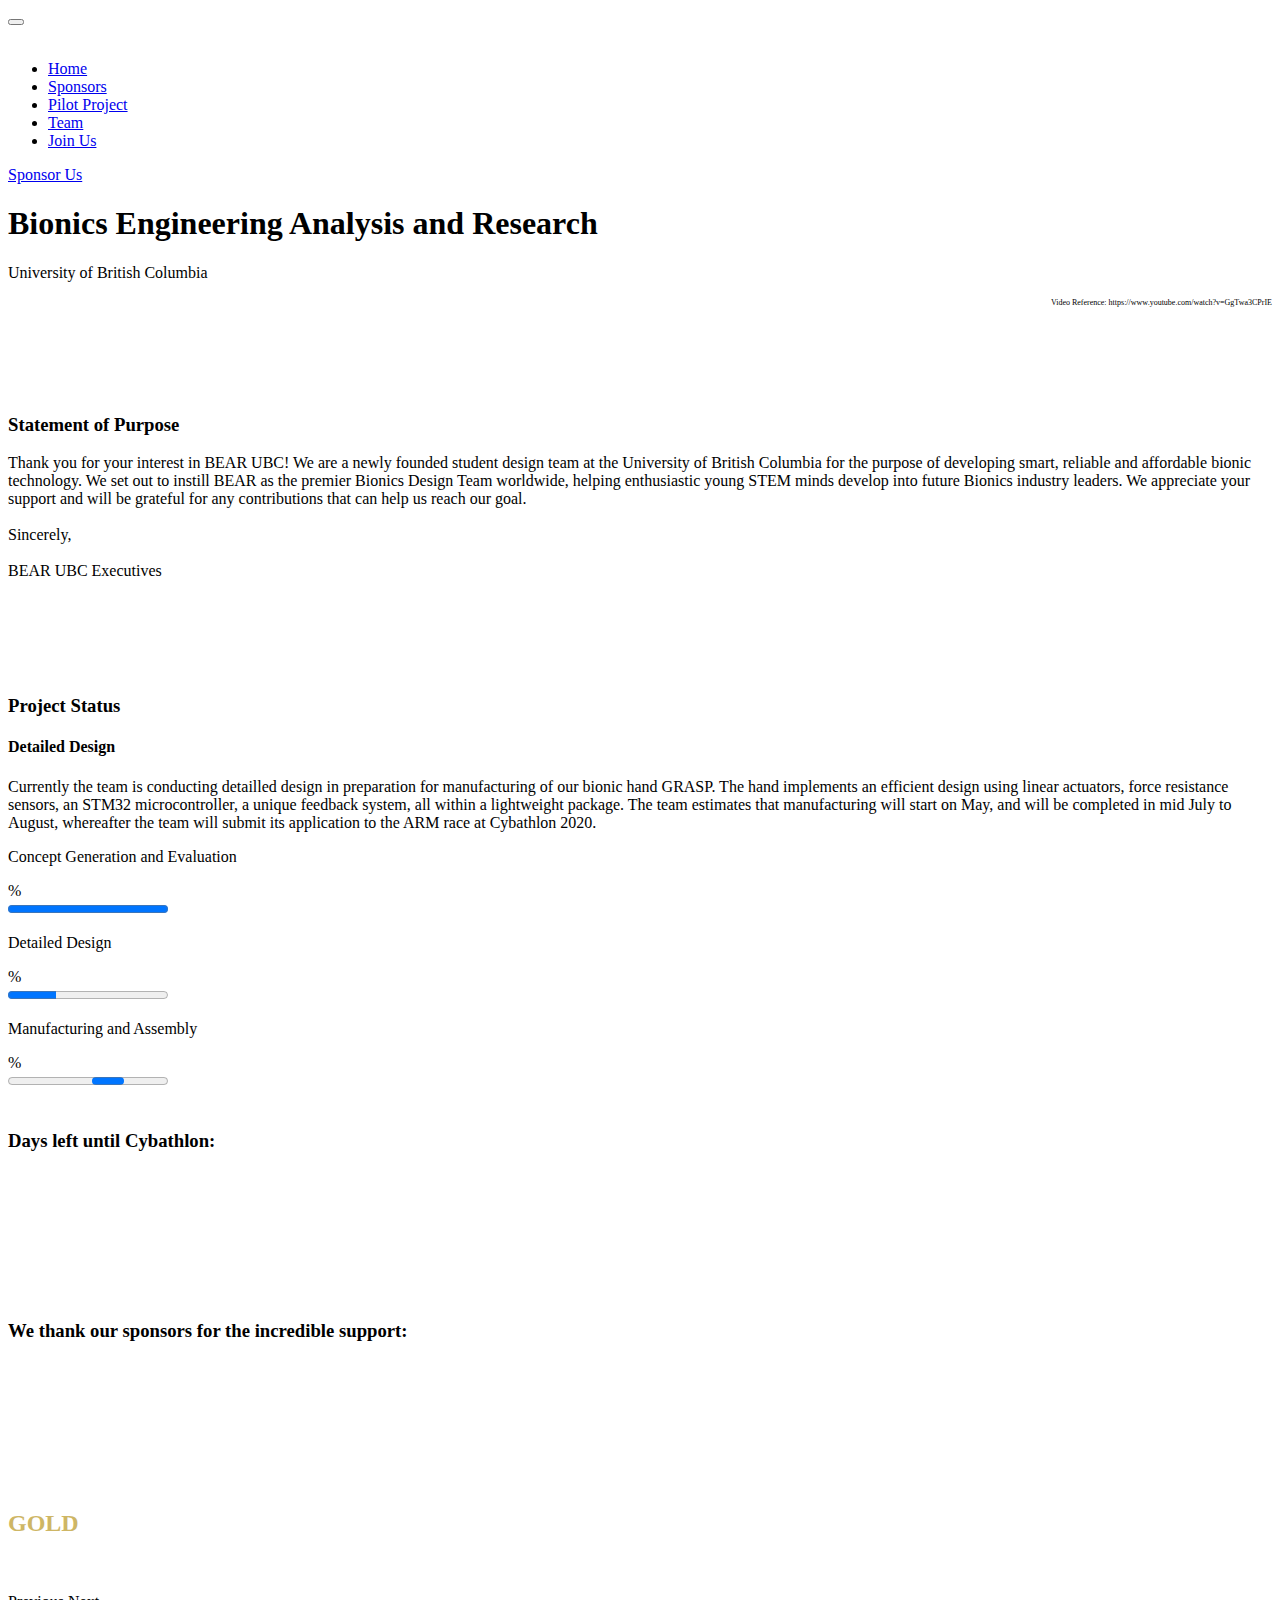
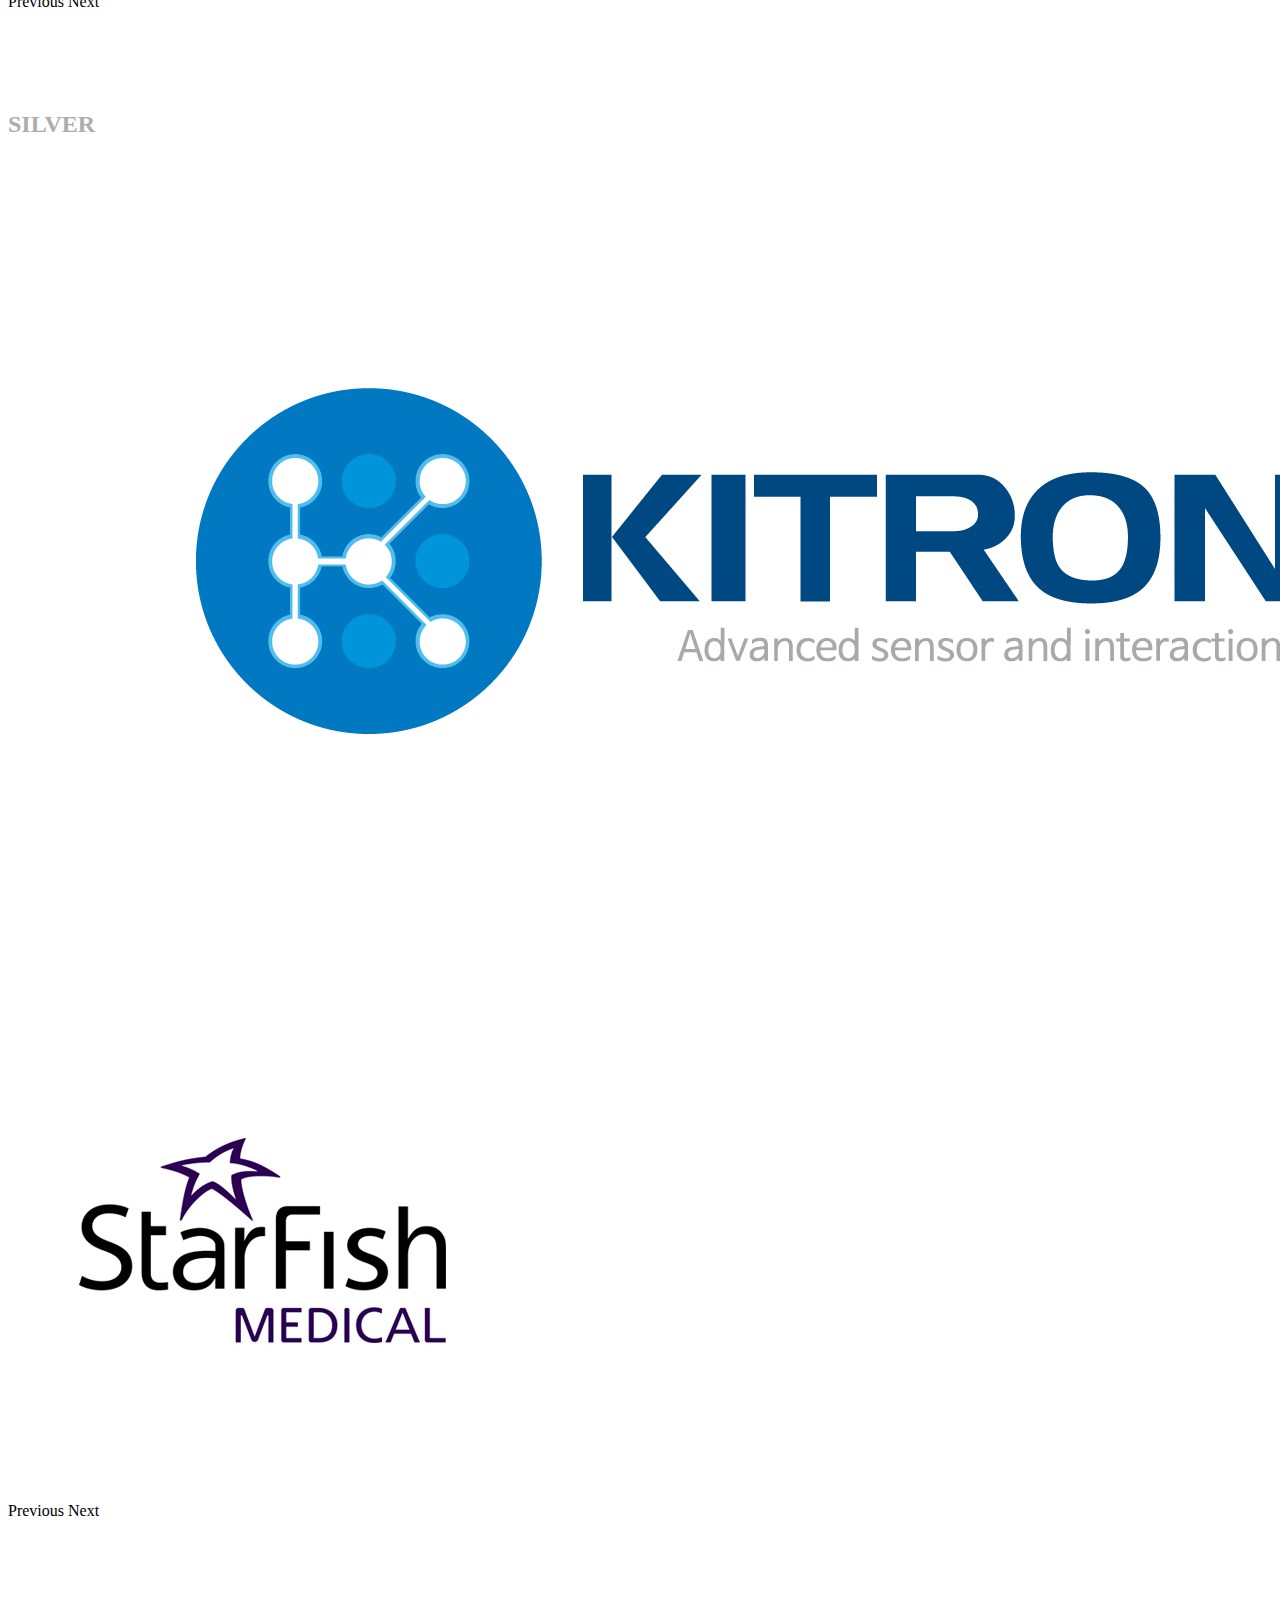
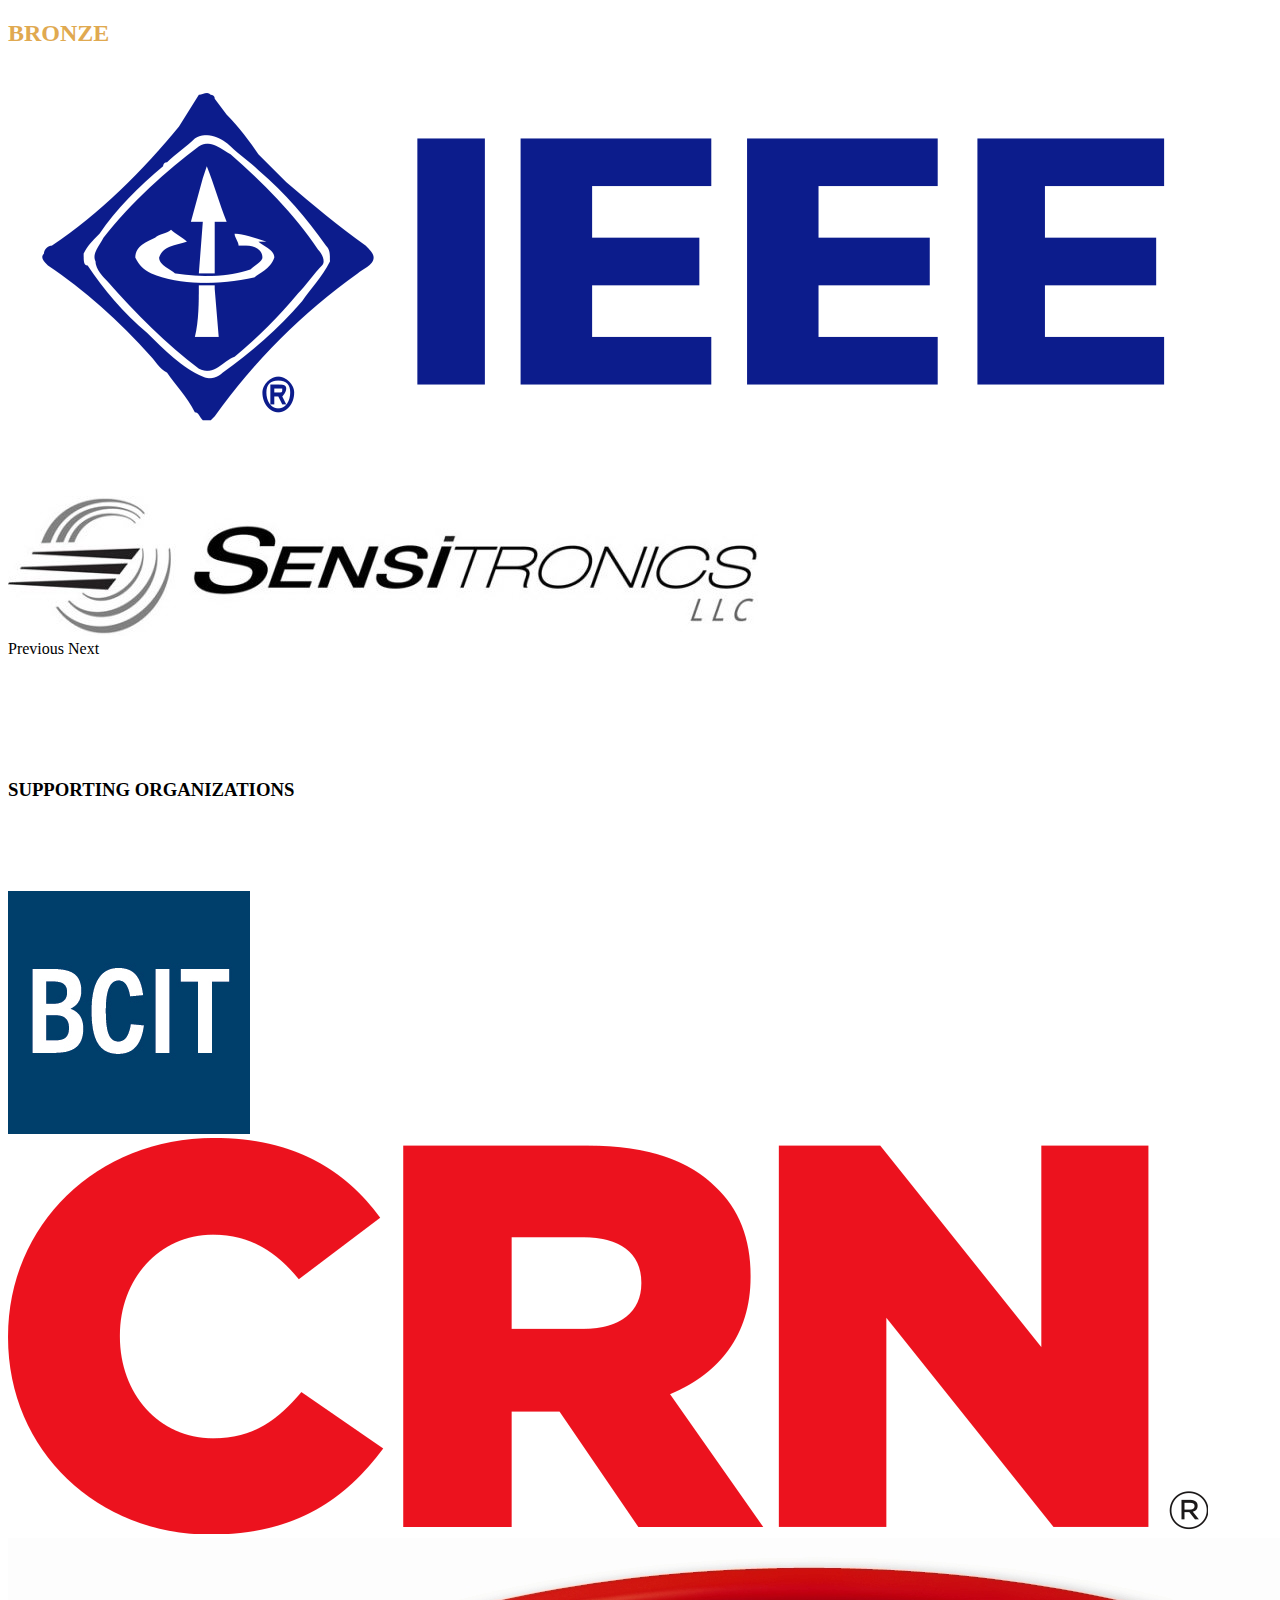
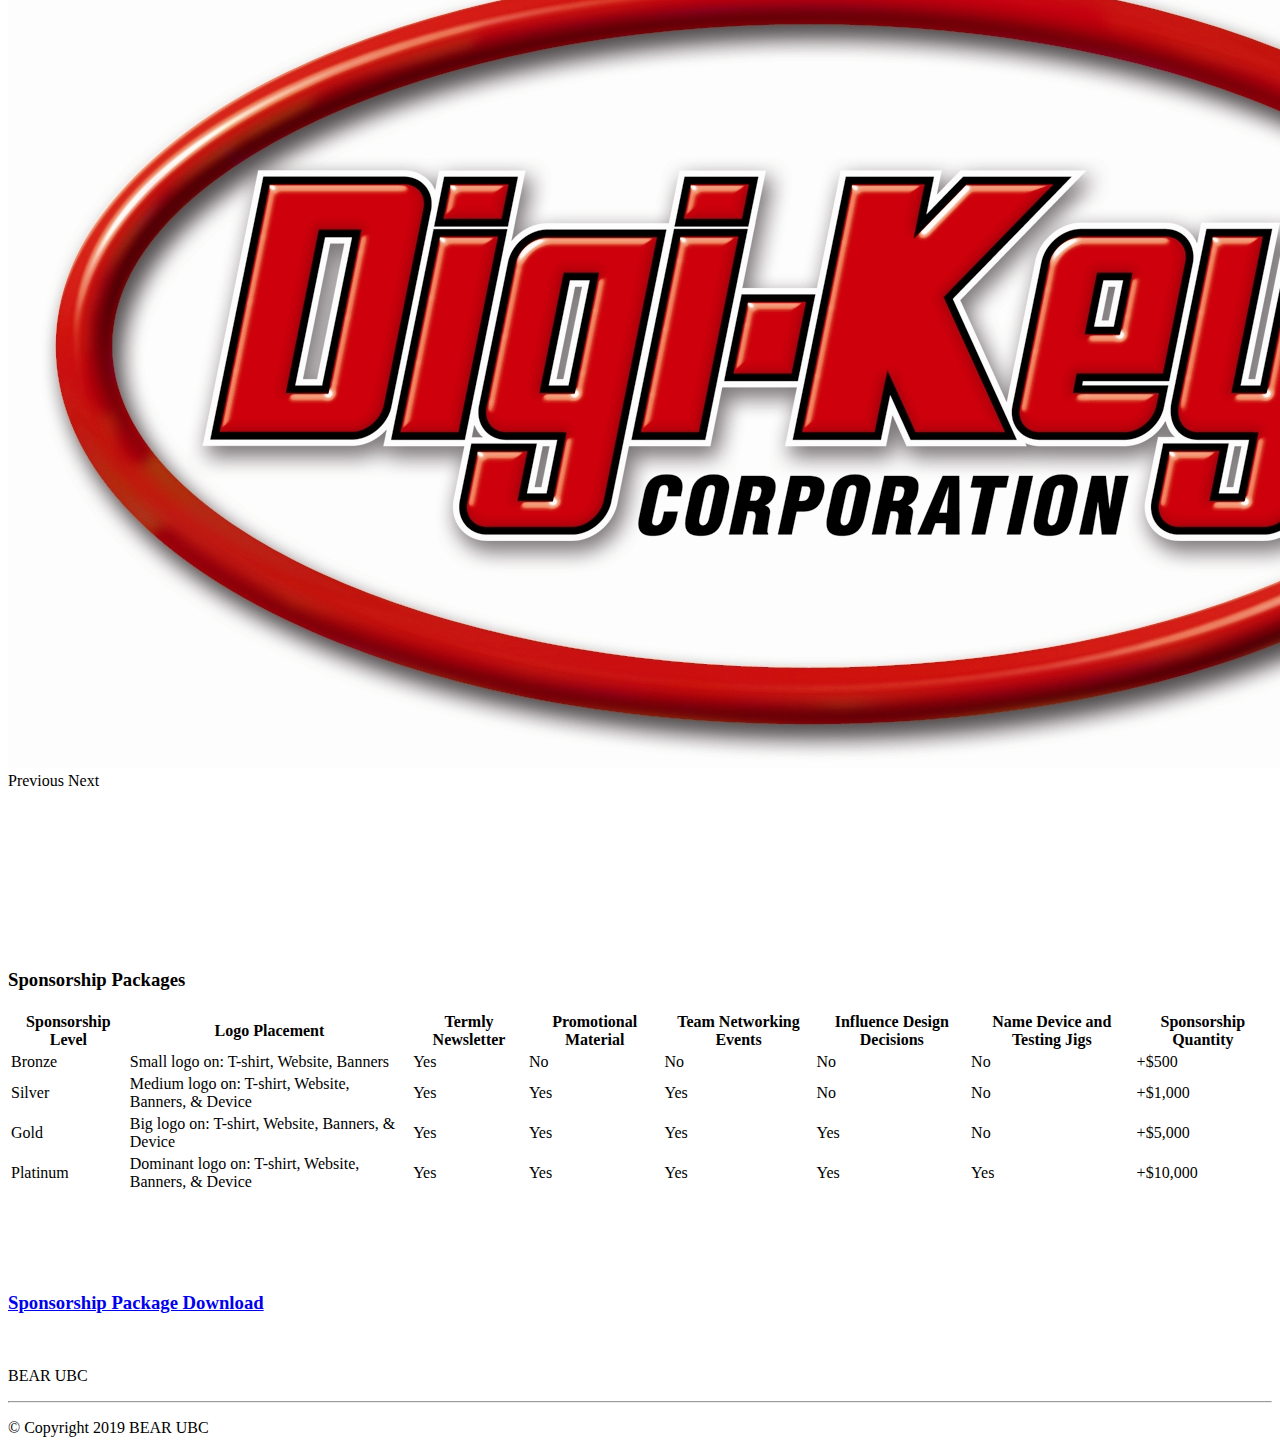
==== index.html @ 38a313e3 "majr rehaul of website w/ sponsors, team photos, etc." ====
<!DOCTYPE html>
<html >
<head>
  <!-- Site made with Mobirise Website Builder v4.9.3, https://mobirise.com -->
  <meta charset="UTF-8">
  <meta http-equiv="X-UA-Compatible" content="IE=edge">
  <meta name="generator" content="Mobirise v4.9.3, mobirise.com">
  <meta name="viewport" content="width=device-width, initial-scale=1, minimum-scale=1">
  <link rel="shortcut icon" href="assets/images/bear-logo-latest-2-56x42.png" type="image/x-icon">
  <meta name="description" content="">
  <title>Home</title>
  <link rel="stylesheet" href="assets/web/assets/mobirise-icons/mobirise-icons.css">
  <link rel="stylesheet" href="assets/tether/tether.min.css">
  <link rel="stylesheet" href="assets/bootstrap/css/bootstrap.min.css">
  <link rel="stylesheet" href="assets/bootstrap/css/bootstrap-grid.min.css">
  <link rel="stylesheet" href="assets/bootstrap/css/bootstrap-reboot.min.css">
  <link rel="stylesheet" href="assets/dropdown/css/style.css">
  <link rel="stylesheet" href="assets/socicon/css/styles.css">
  <link rel="stylesheet" href="assets/datatables/data-tables.bootstrap4.min.css">
  <link rel="stylesheet" href="assets/theme/css/style.css">
  <link rel="stylesheet" href="assets/mobirise/css/mbr-additional.css" type="text/css">
 
 
 
</head>
<body>
  <section class="menu cid-rizpKtjG7D" once="menu" id="menu2-0">
 
   
 
    <nav class="navbar navbar-expand beta-menu navbar-dropdown align-items-center navbar-fixed-top navbar-toggleable-sm bg-color">
        <button class="navbar-toggler navbar-toggler-right" type="button" data-toggle="collapse" data-target="#navbarSupportedContent" aria-controls="navbarSupportedContent" aria-expanded="false" aria-label="Toggle navigation">
            <div class="hamburger">
                <span></span>
                <span></span>
                <span></span>
                <span></span>
            </div>
        </button>
        <div class="menu-logo">
            <div class="navbar-brand">
                <span class="navbar-logo">
                    <a href="index.html">
                        <img src="assets/images/logo.png" title="" style="height: 5rem;"></a>
                </span>
            </div>
        </div>
        <div class="collapse navbar-collapse" id="navbarSupportedContent">
            <ul class="navbar-nav nav-dropdown" data-app-modern-menu="true">
                <li class="nav-item"><a class="nav-link link text-black display-4" href="index.html">Home</a></li>
                
                <li class="nav-item"><a class="nav-link link text-black display-4" href="index.html#clients-2">
                        Sponsors</a>
                </li><li class="nav-item"><a class="nav-link link text-black display-4" href="page1.html">Pilot Project</a></li><li class="nav-item"><a class="nav-link link text-black display-4" href="page2.html">Team</a></li><li class="nav-item"><a class="nav-link link text-black display-4" href="page3.html">Join Us</a></li></ul>
            <div class="navbar-buttons mbr-section-btn"><a class="btn btn-sm btn-warning display-4" href="https://donate.support.ubc.ca/page/20924/donate/1?transaction.dirgift=UBC%20BEAR%20G2633">Sponsor Us</a></div>
        </div>
    </nav>
</section>
 
 
   
 
    <div class="container">
        <div class="media-container-row">
            <div class="col-md-8 align-center">
               
                <div>
                    <div class="mbr-social-likes">
                       
                       
                       
                       
                       
                       
                       
                    </div>
                </div>
            </div>
        </div>
    </div>
</section>
 
<section class="cid-riWv4bFrmW mbr-fullscreen" data-bg-video="https://www.youtube.com/watch?v=GgTwa3CPrIE" id="header2-15">
 
   
 
    <div class="mbr-overlay" style="opacity: 0.5; background-color: rgb(35, 35, 35);"></div>
 
    <div class="container align-center">
        <div class="row justify-content-md-center">
            <div class="mbr-white col-md-10">
                <h1 class="mbr-section-title mbr-bold pb-3 mbr-fonts-style display-2"><div>Bionics Engineering Analysis and Research</div></h1>
               
                <p class="mbr-text pb-3 mbr-fonts-style display-5">
                    University of British Columbia
                </p>
            </div>
        </div>
    </div>
    <div class="mbr-arrow hidden-sm-down" aria-hidden="true">
        <a href="#next">
            <i class="mbri-down mbr-iconfont"></i>
        </a>
    </div>
</section>

<div class="container">
    <p style="text-align:right; font-size: 8px">Video Reference: https://www.youtube.com/watch?v=GgTwa3CPrIE</p>
</div>

<section class="progress-bars2 cid-rizrXOZZ7z" id="progress-bars2-8">
   
     
 
   
 
    <div class="container" style="padding-bottom:80px; padding-top:80px;">
       
 
        <h3 class="mbr-section-subtitle mbr-fonts-style display-5">Statement of Purpose</h3>
 
        <div class="row pt-5 mt-5">
            <div class="col-md-12 text-elements">
                <p class="section-content-text align-left mbr-fonts-style display-7">
                   Thank you for your interest in BEAR UBC! We are a newly founded student design team at the University of British Columbia for the purpose of developing smart, reliable and affordable bionic technology. 
                    We set out to instill BEAR as the premier Bionics Design Team worldwide, helping enthusiastic young STEM minds develop into future Bionics industry leaders. We appreciate your support and will be grateful for any contributions that can help us reach our goal. 
                <br>
        <br>Sincerely,
        <br>
        <br>BEAR UBC Executives</p>
            </div>
        </div>
    </div>
</section>
 

<section class="progress-bars2 cid-rizrXOZZ7z" id="progress-bars2-8">
   
     
 
   
 
    <div class="container">
       
 
        <h3 class="mbr-section-subtitle mbr-fonts-style display-5">Project Status</h3>
 
        <div class="row pt-5 mt-5">
            <div class="col-md-6 text-elements">
                <h4 class="section-content-title pb-3 align-left mbr-fonts-style display-5">
                    Detailed Design</h4>
                <p class="section-content-text align-left mbr-fonts-style display-7">
                    Currently the team is conducting detailled design in preparation for manufacturing of our bionic hand GRASP. The hand implements an efficient design using linear actuators, force resistance sensors, an STM32 microcontroller, a unique feedback system, all within a lightweight package. The team estimates that manufacturing will start on May, and will be completed in mid July to August, whereafter the team will submit its application to the ARM race at Cybathlon 2020.
                </p>
            </div>
            <div class="progress_elements col-md-6">
                <div class="progress1 pb-5">
                    <div class="title-wrap">
                        <div class="progressbar-title mbr-fonts-style display-7">
                            <p>Concept Generation and Evaluation</p>
                        </div>
                        <div class="progress_value mbr-fonts-style display-7">
                            <div class="progressbar-number">
                            </div>
                            <span>%</span>
                        </div>
                    </div>
                    <progress class="progress progress-primary " max="100" value="100">
                    </progress>
                </div>
                 
                <div class="progress2 pb-5">
                    <div class="title-wrap">
                        <div class="progressbar-title mbr-fonts-style display-7">
                            <p>Detailed Design &nbsp; &nbsp; &nbsp; &nbsp; &nbsp; &nbsp; &nbsp; &nbsp; &nbsp; &nbsp; &nbsp; &nbsp; &nbsp; &nbsp;&nbsp;</p>
                        </div>
                    <div class="progress_value mbr-fonts-style display-7">
                        <div class="progressbar-number">
                        </div>
                        <span>%</span>
                    </div>
                    </div>
                    <progress class="progress progress-primary" max="100" value="30">
                    </progress>
                </div>
               
                <div class="progress3 pb-5">
                    <div class="title-wrap">
                        <div class="progressbar-title mbr-fonts-style display-7">
                            <p>Manufacturing and Assembly</p>
                        </div>
                    <div class="progress_value mbr-fonts-style display-7">
                        <div class="progressbar-number">
                        </div>
                        <span>%</span>
                    </div>
                    </div>
                    <progress class="progress progress-primary" max="100">
                    </progress>
                </div>
               
               
           
               
            </div>
        </div>
    </div>
</section>

<section class="countdown1 cid-rizsQ4rdZN" id="countdown1-a" style="padding-bottom: 80px;>
   
   
   
    <div class="container ">
       
        <h3 class="mbr-section-subtitle align-center mbr-fonts-style display-5"><br>Days left until Cybathlon:</h3>
       
    </div>
    <div class="container countdown-cont align-center">
        <div class="daysCountdown" title="Days"></div>
        <div class="hoursCountdown" title="Hours"></div>
        <div class="minutesCountdown" title="Minutes"></div>
        <div class="secondsCountdown" title="Seconds"></div>
        <div class="countdown pt-5 mt-2" data-due-date="2020/05/02">
        </div>
    </div>
</section>
<!-- Sponsors start here-->
                                                                   
<section class ="mbr-section-subtitle mbr-fonts-style align-center pb-5 mbr-light display-5" id="stitle" style="padding-top: 50px; padding-bottom: 50px;">
    <h3 class="mbr-section-subtitle align-center mbr-fonts-style display-5">We thank our sponsors for the incredible support:</h3>                                                                                          
 </section>
                                                                         
<!-- Gold sponsors-->                                                                 
                                                                   
<section class="clients cid-rizpOFRUDj" id="clients-2" style="padding-bottom: 80px; padding-top: 80px;">
   
        <div class="container mb-5">
            <div class="media-container-row">
                <div class="col-12 align-center">
                    <h2 class="mbr-section-title pb-3 mbr-fonts-style display-5"><font color="#ceb665"><strong>GOLD</strong></font></h2>
                </div>
            </div>
        </div>
 
    <div class="container">
        <div class="carousel slide" data-ride="carousel" role="listbox">
            <div class="carousel-inner" data-visible="4">
               
               
               
               
               
            <div class="carousel-item ">
                    <div class="media-container-row">
                        <div class="col-md-12">
                            <div class="wrap-img ">              
                                <img src="assets/images/gzfl9pss-400x400.jpg" class="img-responsive clients-img" alt="" title="">
                                                                                                                              
                            </div>
                        </div>
                    </div>
                </div><div class="carousel-item ">
                    <div class="media-container-row">
                        <div class="col-md-12">
                            <div class="wrap-img ">
                                <img src="assets/images/alma-mater-society-314x400.png" class="img-responsive clients-img" alt="" title="">
                            </div>
                        </div>
                    </div>
                </div>
                            </div>
            <div class="carousel-controls">
                <a data-app-prevent-settings="" class="carousel-control carousel-control-prev" role="button" data-slide="prev">
                    <span aria-hidden="true" class="mbri-left mbr-iconfont"></span>
                    <span class="sr-only">Previous</span>
                </a>
                <a data-app-prevent-settings="" class="carousel-control carousel-control-next" role="button" data-slide="next">
                    <span aria-hidden="true" class="mbri-right mbr-iconfont"></span>
                    <span class="sr-only">Next</span>
                </a>
            </div>
        </div>
    </div>
</section>
<!-- Silver sponsors-->                                                                 
                                                                   
<section class="clients cid-rizpOFRUDj" id="clients-2" style="padding-bottom: 80px;>
   
        <div class="container mb-5">
            <div class="media-container-row">
                <div class="col-12 align-center">
                    <h2 class="mbr-section-title pb-3 mbr-fonts-style display-5"><font color="#adadad"><strong>SILVER</strong></font></h2>
                </div>
            </div>
        </div>
 
    <div class="container">
        <div class="carousel slide" data-ride="carousel" role="listbox">
            <div class="carousel-inner" data-visible="4">
               
               
               
               
               
            <div class="carousel-item ">
                    <div class="media-container-row">
                        <div class="col-md-12">
                            <div class="wrap-img ">
                                <img src="assets/images/Kytronix.png" class="img-responsive clients-img" alt="" title="">
                            </div>
                        </div>
                    </div>
                </div><div class="carousel-item ">
                    <div class="media-container-row">
                        <div class="col-md-12">
                            <div class="wrap-img ">
                                <img src="assets/images/sj7dvvnn-240x240.jpg" class="img-responsive clients-img" alt="" title="">
                            </div>
                        </div>
                    </div>
                </div><div class="carousel-item ">
                    <div class="media-container-row">
                        <div class="col-md-12">
                            <div class="wrap-img ">
                                <img src="assets/images/starfish.jpg" class="img-responsive clients-img" alt="" title="">
                            </div>
                        </div>
                    </div>
                </div></div>
            <div class="carousel-controls">
                <a data-app-prevent-settings="" class="carousel-control carousel-control-prev" role="button" data-slide="prev">
                    <span aria-hidden="true" class="mbri-left mbr-iconfont"></span>
                    <span class="sr-only">Previous</span>
                </a>
                <a data-app-prevent-settings="" class="carousel-control carousel-control-next" role="button" data-slide="next">
                    <span aria-hidden="true" class="mbri-right mbr-iconfont"></span>
                    <span class="sr-only">Next</span>
                </a>
            </div>
        </div>
    </div>
</section>                                         
                                         
<!-- Bronze sponsors-->                                                                 
                                                                   
<section class="clients cid-rizpOFRUDj" id="clients-2" style="padding-bottom: 80px;>
   
        <div class="container mb-5">
            <div class="media-container-row">
                <div class="col-12 align-center">
                    <h2 class="mbr-section-title pb-3 mbr-fonts-style display-5"><font color="#e0a950"><strong>BRONZE</strong></font></h2>
                </div>
            </div>
        </div>
 
    <div class="container">
        <div class="carousel slide" data-ride="carousel" role="listbox">
            <div class="carousel-inner" data-visible="4">
               
               
               
               
               
            <div class="carousel-item ">
                    <div class="media-container-row">
                        <div class="col-md-12">
                            <div class="wrap-img ">
                                <img src="assets/images/ieee.png" class="img-responsive clients-img" alt="" title="">
                            </div>
                        </div>
                    </div>
                </div><div class="carousel-item ">
                    <div class="media-container-row">
                        <div class="col-md-12">
                            <div class="wrap-img ">
                                <img src="assets/images/solidworks-logo-600x300.png" class="img-responsive clients-img" alt="" title="">
                            </div>
                        </div>
                    </div>
                </div><div class="carousel-item ">
                    <div class="media-container-row">
                        <div class="col-md-12">
                            <div class="wrap-img ">
                                <img src="assets/images/actuonix.jpg" class="img-responsive clients-img" alt="" title="">
                            </div>
                        </div>
                    </div>
                </div><div class="carousel-item ">
                    <div class="media-container-row">
                        <div class="col-md-12">
                            <div class="wrap-img ">
                                <img src="assets/images/sensitronics.jpeg" class="img-responsive clients-img" alt="" title="">
                            </div>
                        </div>
                    </div>
                </div></div>
            <div class="carousel-controls">
                <a data-app-prevent-settings="" class="carousel-control carousel-control-prev" role="button" data-slide="prev">
                    <span aria-hidden="true" class="mbri-left mbr-iconfont"></span>
                    <span class="sr-only">Previous</span>
                </a>
                <a data-app-prevent-settings="" class="carousel-control carousel-control-next" role="button" data-slide="next">
                    <span aria-hidden="true" class="mbri-right mbr-iconfont"></span>
                    <span class="sr-only">Next</span>
                </a>
            </div>
        </div>
    </div>
</section>    
                                         
<!--Supporting Organizations-->
                                                                           
<section class="clients cid-riFvU3nAvX" id="clients-n" style="padding-bottom: 80px;">
     
 
   
        <div class="container mb-5">
            <div class="media-container-row">
                <div class="col-12 align-center">
                   
                    <h3 class="mbr-section-subtitle mbr-light mbr-fonts-style display-5"><br><strong>SUPPORTING ORGANIZATIONS</strong></h3>
                </div>
            </div>
        </div>
 
    <div class="container">
        <div class="carousel slide" data-ride="carousel" role="listbox">
            <div class="carousel-inner" data-visible="4">
               
               
            <div class="carousel-item ">
                    <div class="media-container-row">
                        <div class="col-md-12">
                            <div class="wrap-img ">
                                <img src="assets/images/misumi-240x55.png" class="img-responsive clients-img" alt="" title="">
                            </div>
                        </div>
                    </div>
                </div><div class="carousel-item ">
                    <div class="media-container-row">
                        <div class="col-md-12">
                            <div class="wrap-img ">
                                <img src="assets/images/kernel-logo-600-600x172.png" class="img-responsive clients-img" alt="" title="">
                            </div>
                        </div>
                    </div>
                </div><div class="carousel-item ">
                    <div class="media-container-row">
                        <div class="col-md-12">
                            <div class="wrap-img ">
                                <img src="assets/images/bionics3-360x135.png" class="img-responsive clients-img" alt="" title="">
                            </div>
                        </div>
                    </div>
                </div><div class="carousel-item ">
                    <div class="media-container-row">
                        <div class="col-md-12">
                            <div class="wrap-img ">
                                <img src="assets/images/1-1-675x231.jpg" class="img-responsive clients-img" alt="" title="">
                            </div>
                        </div>
                    </div>
                </div><div class="carousel-item ">
                    <div class="media-container-row">
                        <div class="col-md-12">
                            <div class="wrap-img ">
                                <img src="assets/images/bcit.jpg" class="img-responsive clients-img" alt="" title="">
                            </div>
                        </div>
                    </div>
                </div><div class="carousel-item ">
                    <div class="media-container-row">
                        <div class="col-md-12">
                            <div class="wrap-img ">
                                <img src="assets/images/crn.png" class="img-responsive clients-img" alt="" title="">
                            </div>
                        </div>
                    </div>
                </div><div class="carousel-item ">
                    <div class="media-container-row">
                        <div class="col-md-12">
                            <div class="wrap-img ">
                                <img src="assets/images/digikey.jpeg" class="img-responsive clients-img" alt="" title="">
                            </div>
                        </div>
                    </div>
                </div>            
            </div>
            <div class="carousel-controls">
                <a data-app-prevent-settings="" class="carousel-control carousel-control-prev" role="button" data-slide="prev">
                    <span aria-hidden="true" class="mbri-left mbr-iconfont"></span>
                    <span class="sr-only">Previous</span>
                </a>
                <a data-app-prevent-settings="" class="carousel-control carousel-control-next" role="button" data-slide="next">
                    <span aria-hidden="true" class="mbri-right mbr-iconfont"></span>
                    <span class="sr-only">Next</span>
                </a>
            </div>
        </div>
    </div>
</section>
 
 
<div class="container" style="padding-bottom: 80px; padding-top:80px;">
  <h3 class="mbr-section-subtitle mbr-fonts-style align-center pb-5 mbr-light display-5">
            Sponsorship Packages</h3>          
  <table class="table table-hover">
    <thead>
      <tr>
        <th class="align-center"  style="vertical-align: middle;">Sponsorship Level</th>
        <th class="align-center"  style="vertical-align: middle;">Logo Placement</th>
        <th class="align-center"  style="vertical-align: middle;">Termly Newsletter</th>
        <th class="align-center"  style="vertical-align: middle;">Promotional Material</th>
        <th class="align-center"  style="vertical-align: middle;">Team Networking Events</th>
        <th class="align-center"  style="vertical-align: middle;">Influence Design Decisions</th>
        <th class="align-center"  style="vertical-align: middle;">Name Device and Testing Jigs</th>
        <th class="align-center"  style="vertical-align: middle;">Sponsorship Quantity</th>
      </tr>
    </thead>
    <tbody>
      <tr>
        <td>Bronze</td>
        <td>Small logo on: T-shirt, Website, Banners</td>
        <td>Yes</td>
        <td>No</td>
        <td>No</td>
        <td>No</td>
        <td>No</td>
        <td>+$500</td>
      </tr>
      <tr>
        <td>Silver</td>
        <td>Medium logo on: T-shirt, Website, Banners, & Device</td>
        <td>Yes</td>
        <td>Yes</td>
        <td>Yes</td>
        <td>No</td>
        <td>No</td>
        <td>+$1,000</td>
      </tr>
      <tr>
        <td>Gold</td>
        <td>Big logo on: T-shirt, Website, Banners, & Device</td>
        <td>Yes</td>
        <td>Yes</td>
        <td>Yes</td>
        <td>Yes</td>
        <td>No</td>
        <td>+$5,000</td>
      </tr>
      <tr>
        <td>Platinum</td>
        <td>Dominant logo on: T-shirt, Website, Banners, & Device</td>
        <td>Yes</td>
        <td>Yes</td>
        <td>Yes</td>
        <td>Yes</td>
        <td>Yes</td>
        <td>+$10,000</td>
      </tr>
    </tbody>
  </table>
</div>
<section class="cid-rjUtazwNfj" id="footer5-1o">
    <h3 class="mbr-section-subtitle mbr-fonts-style align-center pb-5 mbr-light display-5">
        <a href="https://drive.google.com/file/d/1DRMDRLSuLPAco2723NzvNCc0GjlyWm7O/view" target="_blank">Sponsorship
            Package Download</a>
    </h3>
   
    <div class="container">
        <div class="media-container-row">
            <div class="col-md-3">
                <div class="media-wrap">
                    <a href="index.html">
                       <img src="assets/images/logo.png" title="">
                    </a>
                </div>
            </div>
            <div class="col-md-9">
                <p class="mbr-text align-right links mbr-fonts-style display-7">BEAR UBC</p>
            </div>
        </div>
        <div class="footer-lower">
            <div class="media-container-row">
                <div class="col-md-12">
                    <hr>
                </div>
            </div>
            <div class="media-container-row mbr-white">
                <div class="col-md-6 copyright">
                    <p class="mbr-text mbr-fonts-style display-7">
                        © Copyright 2019 BEAR UBC</p>
                </div>
                <div class="col-md-6">
                    <div class="social-list align-right">
                        <div class="soc-item">
                            <a href="https://www.instagram.com/bearubc/" target="_blank">
                                <span class="mbr-iconfont mbr-iconfont-social socicon-instagram socicon"></span>
                            </a>
                        </div>
                        <div class="soc-item">
                            <a href="https://www.facebook.com/bearubc/" target="_blank">
                                <span class="mbr-iconfont mbr-iconfont-social socicon-facebook socicon"></span>
                            </a>
                        </div>
                        <div class="soc-item">
                            <a href="https://ca.linkedin.com/company/bear-ubc" target="_blank">
                                <span class="mbr-iconfont mbr-iconfont-social socicon-linkedin socicon"></span>
                            </a>
                        </div>
                        <div class="soc-item">
                            <a href="https://www.reddit.com/user/BEARUBC" target="_blank">
                                <span class="mbr-iconfont mbr-iconfont-social socicon-reddit socicon"></span>
                            </a>
                        </div>
                       
                       
                    </div>
                </div>
            </div>
        </div>
    </div>
</section>
 
 
  <script src="assets/web/assets/jquery/jquery.min.js"></script>
  <script src="assets/popper/popper.min.js"></script>
  <script src="assets/tether/tether.min.js"></script>
  <script src="assets/bootstrap/js/bootstrap.min.js"></script>
  <script src="assets/smoothscroll/smooth-scroll.js"></script>
  <script src="assets/dropdown/js/script.min.js"></script>
  <script src="assets/touchswipe/jquery.touch-swipe.min.js"></script>
  <script src="assets/sociallikes/social-likes.js"></script>
  <script src="assets/datatables/jquery.data-tables.min.js"></script>
  <script src="assets/datatables/data-tables.bootstrap4.min.js"></script>
  <script src="assets/vimeoplayer/jquery.mb.vimeo_player.js"></script>
  <script src="assets/countdown/jquery.countdown.min.js"></script>
  <script src="assets/bootstrapcarouselswipe/bootstrap-carousel-swipe.js"></script>
  <script src="assets/mbr-clients-slider/mbr-clients-slider.js"></script>
  <script src="assets/parallax/jarallax.min.js"></script>
  <script src="assets/ytplayer/jquery.mb.ytplayer.min.js"></script>
  <script src="assets/theme/js/script.js"></script>
 
 
</body>
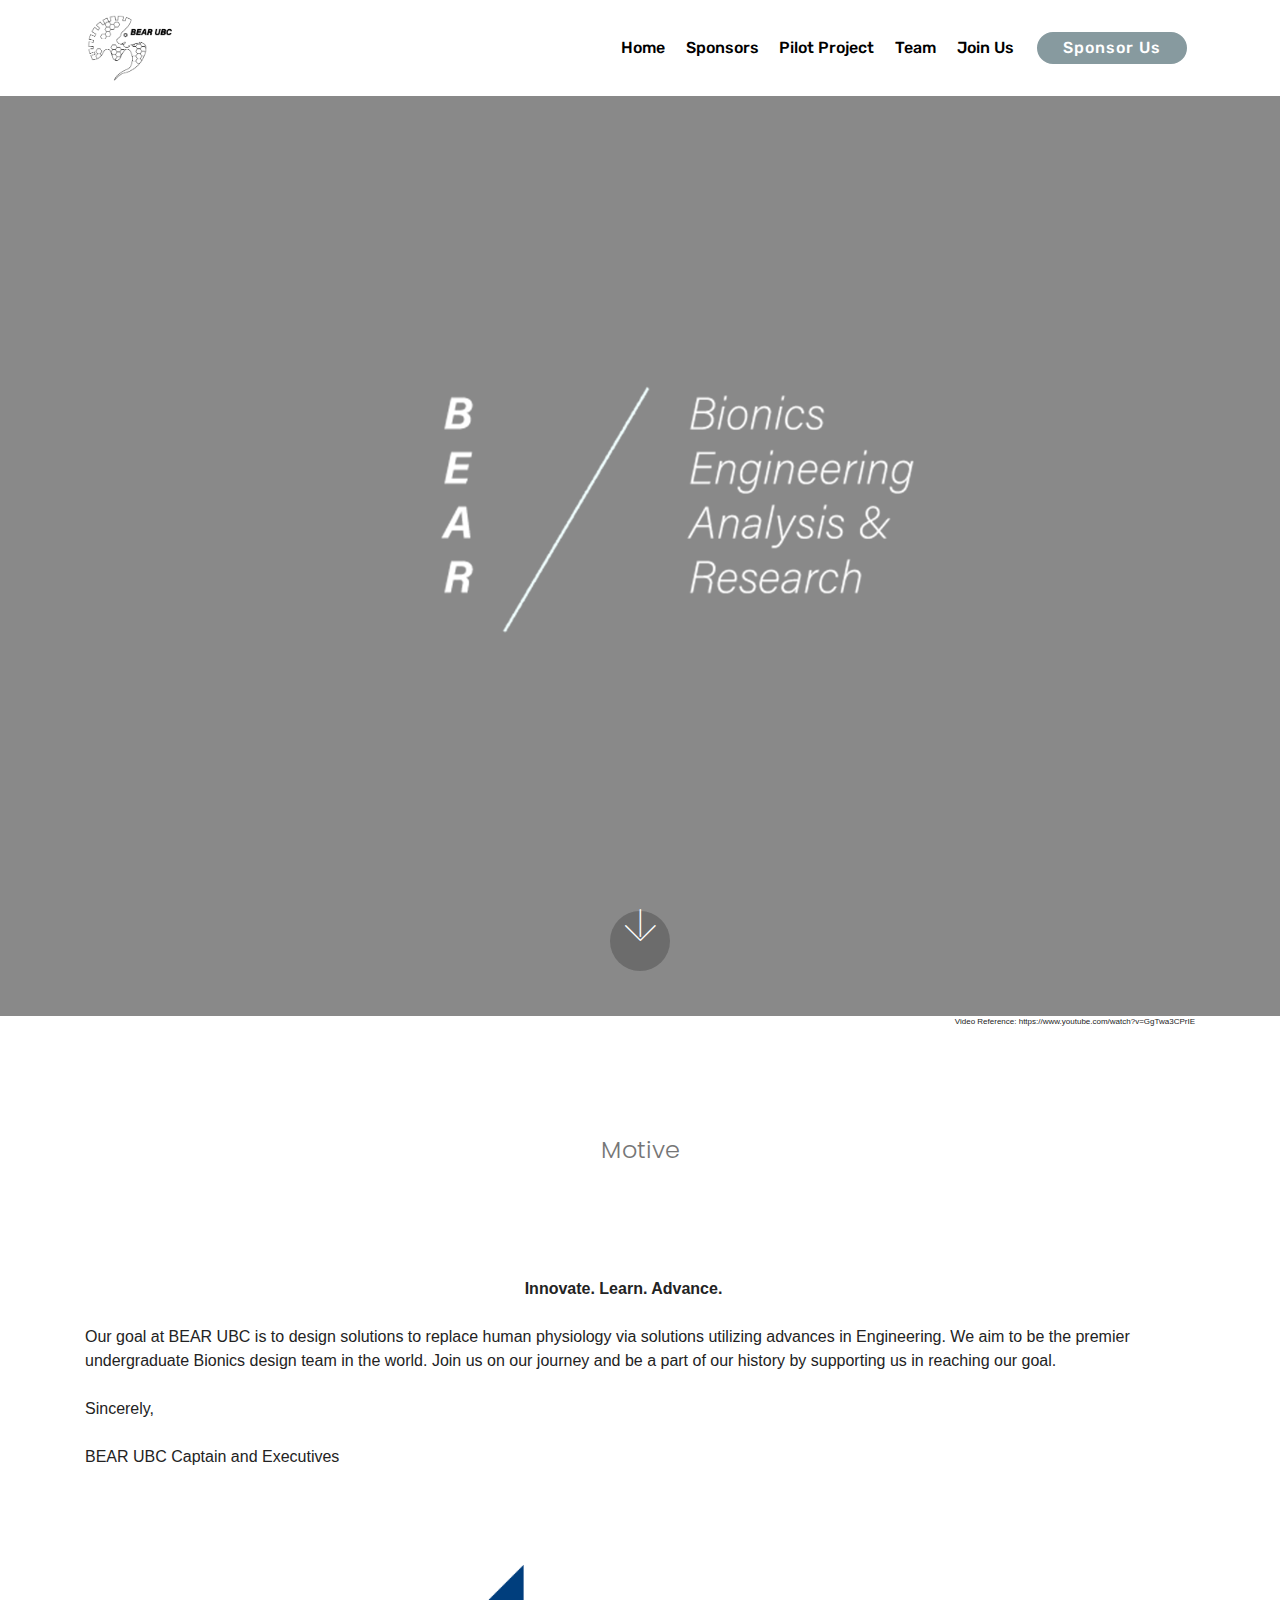
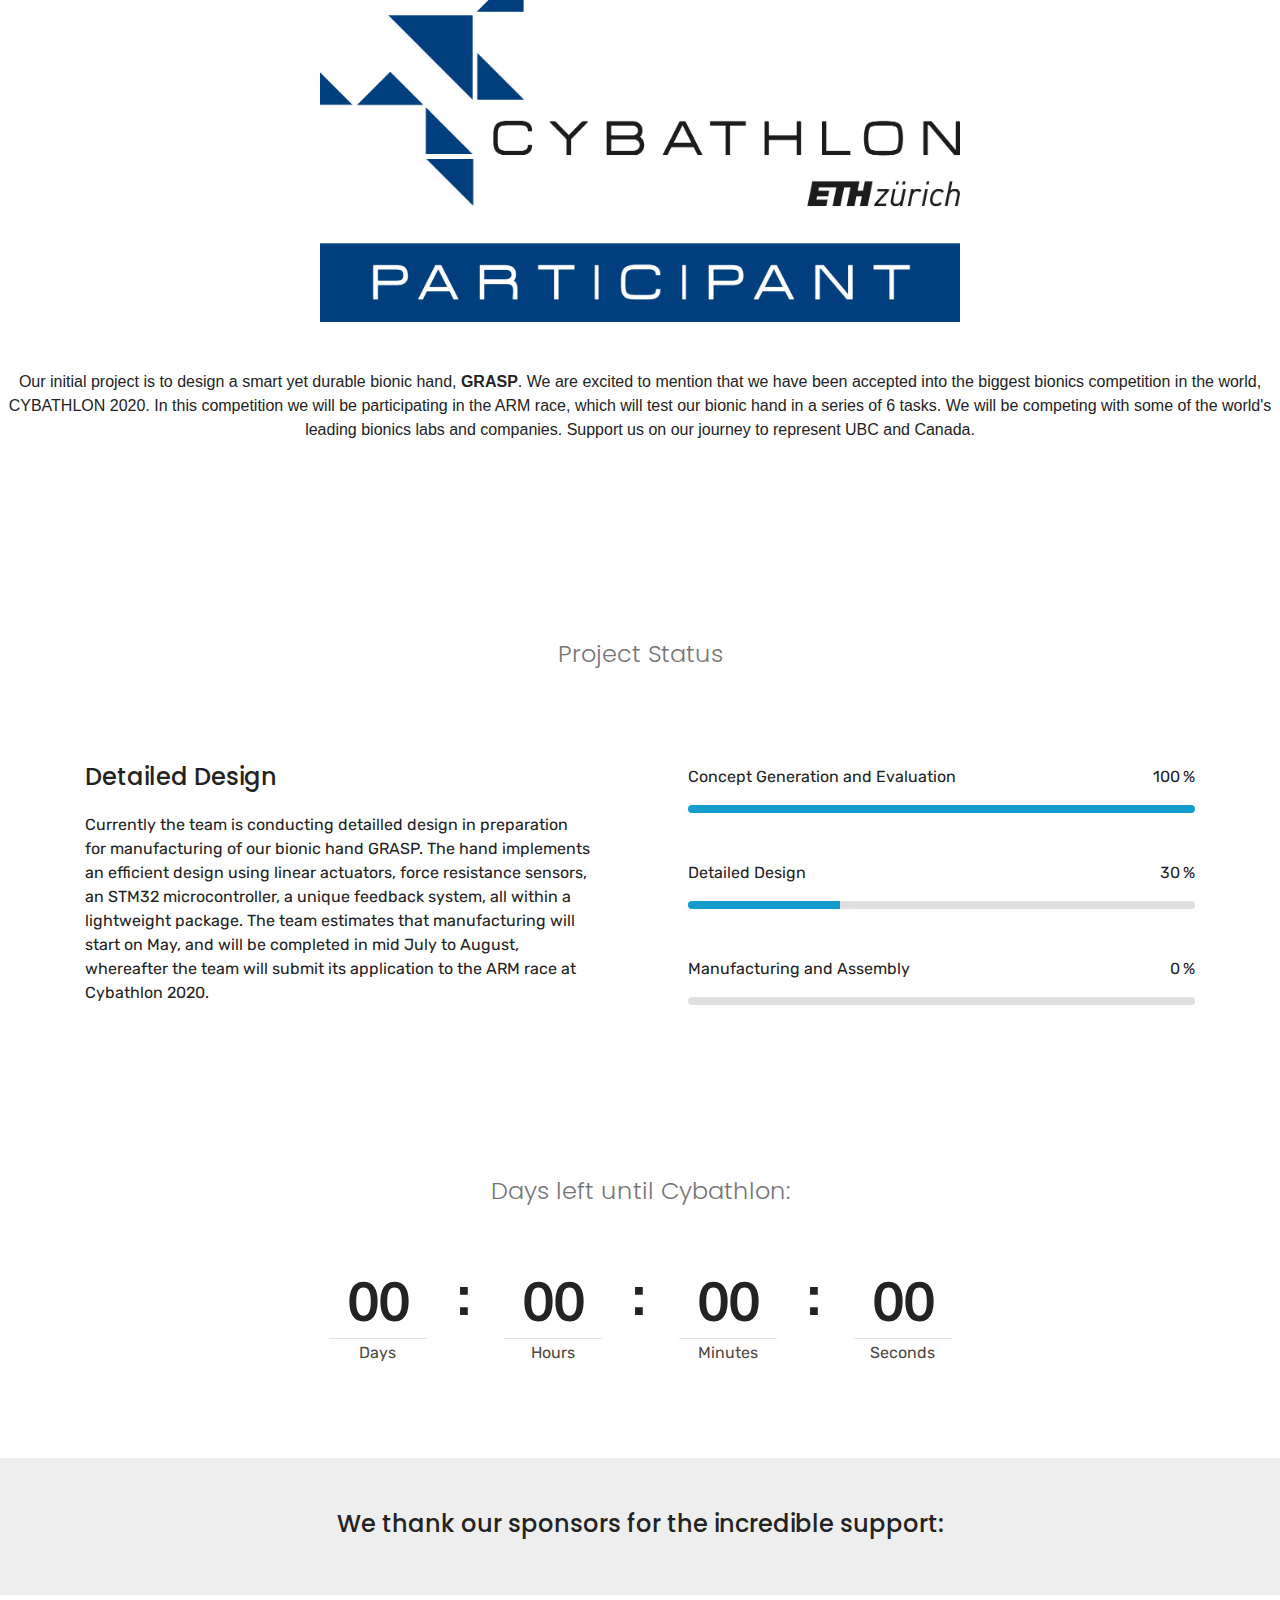
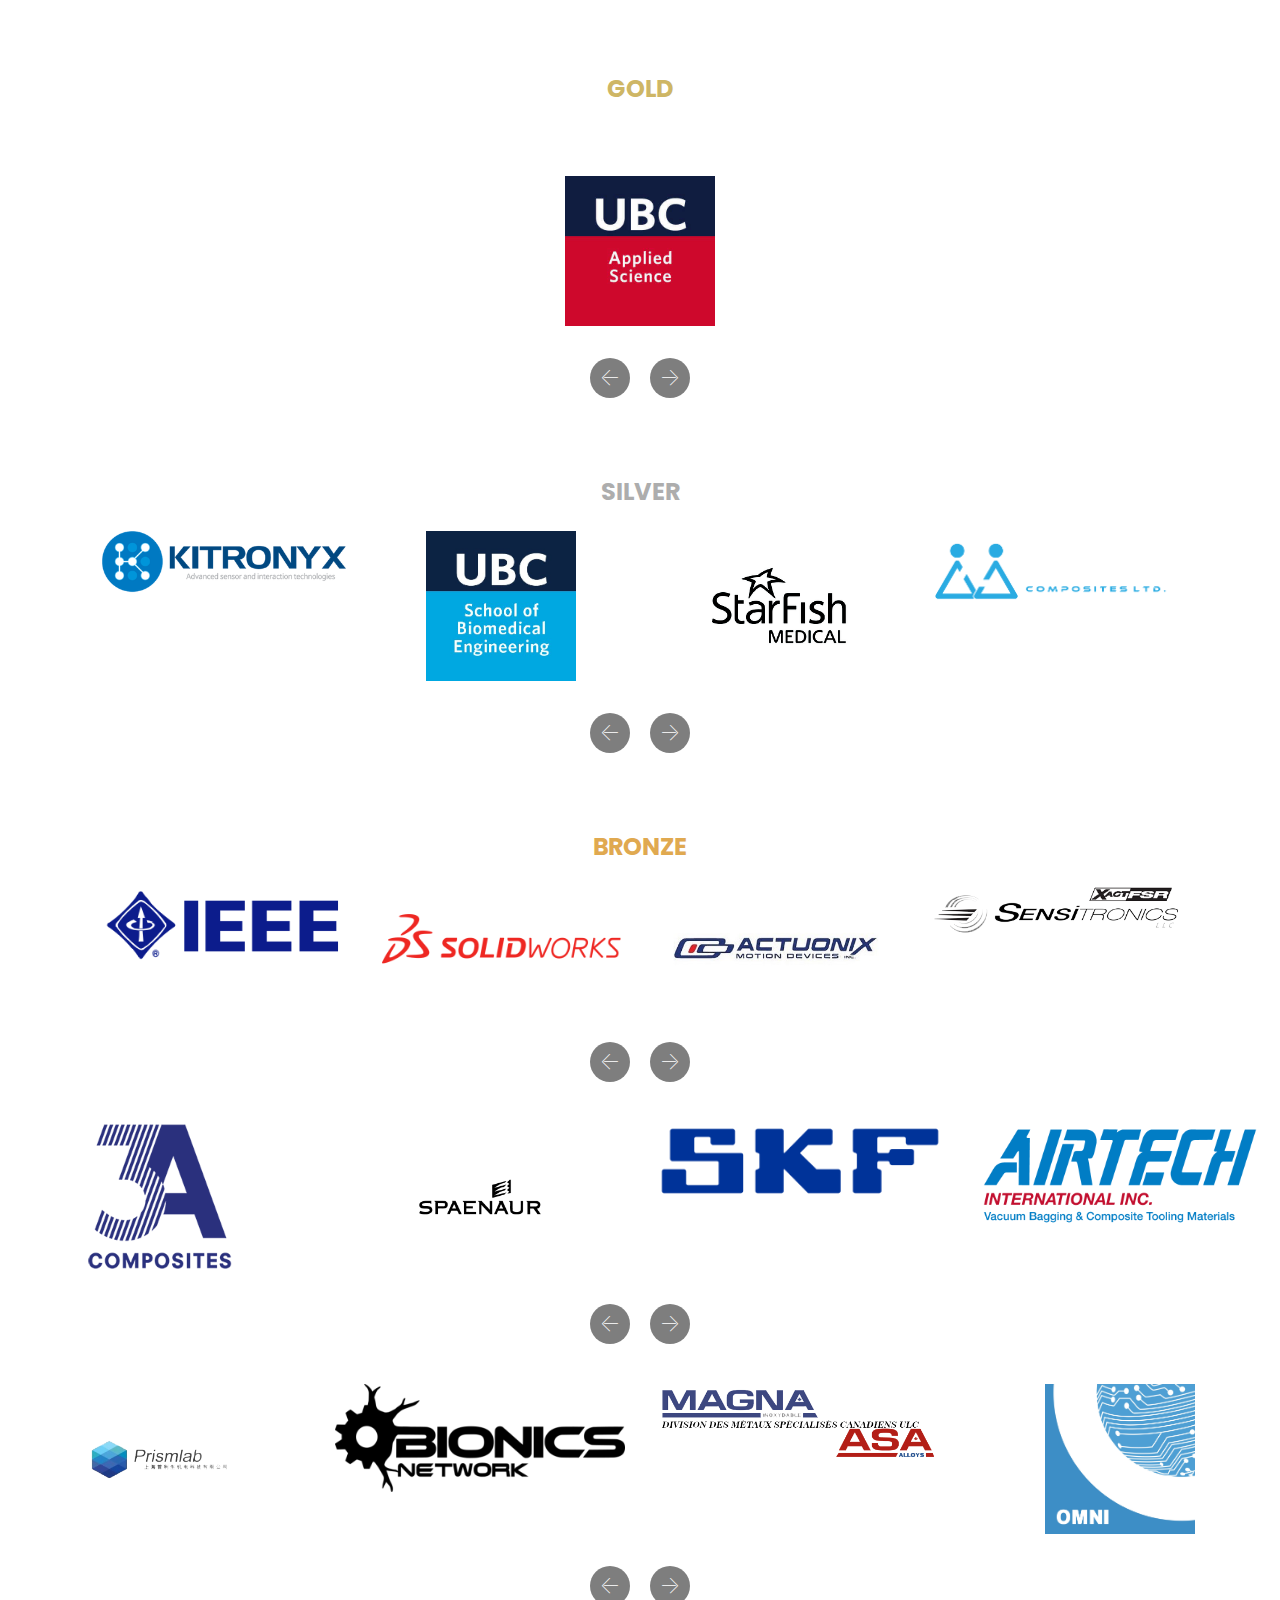
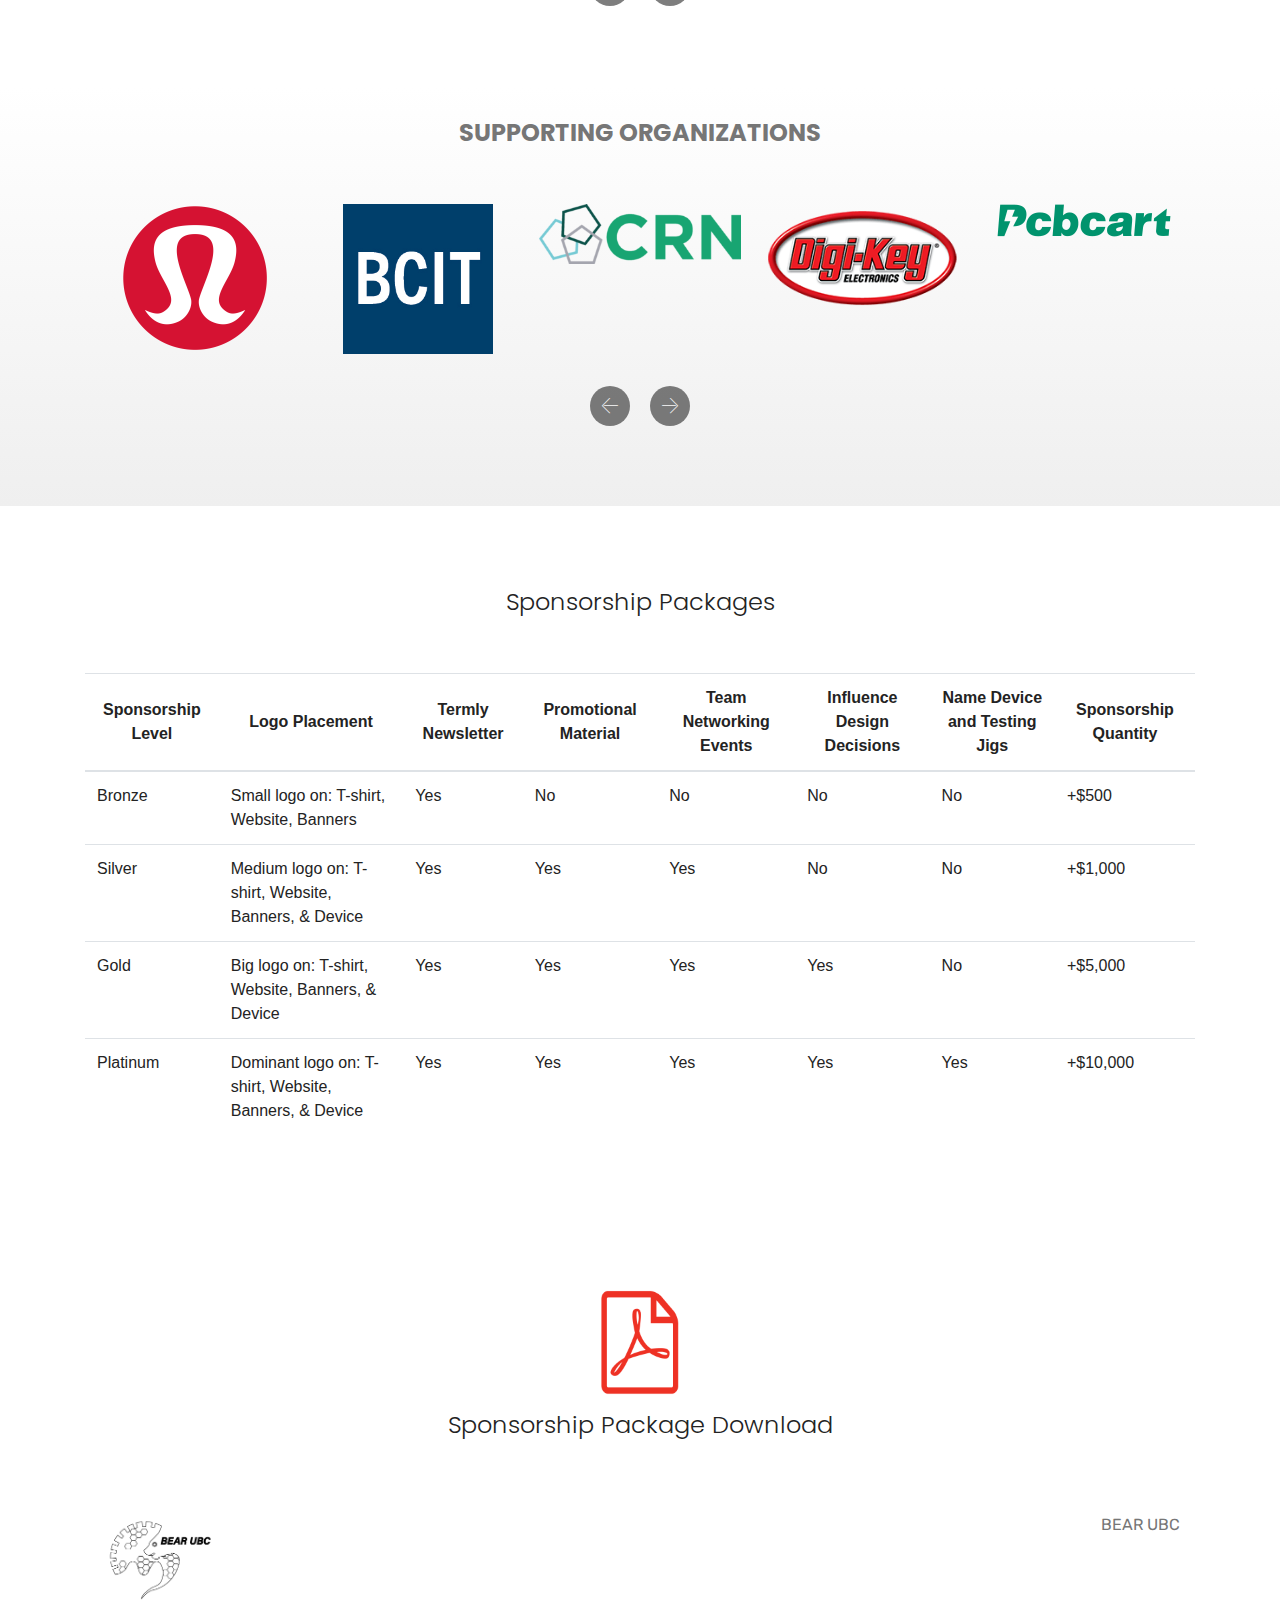
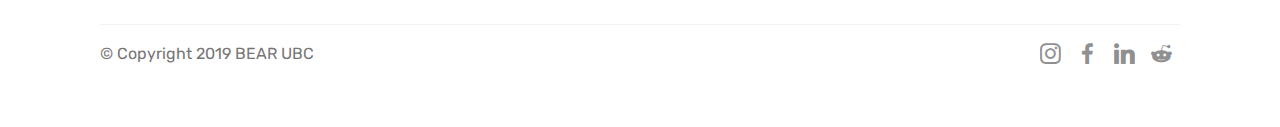
==== commit 4aecd588: "major rehaul" ====
--- a/index.html
+++ b/index.html
@@ -1,12 +1,11 @@
 <!DOCTYPE html>
 <html >
 <head>
-  <!-- Site made with Mobirise Website Builder v4.9.3, https://mobirise.com -->
   <meta charset="UTF-8">
   <meta http-equiv="X-UA-Compatible" content="IE=edge">
   <meta name="generator" content="Mobirise v4.9.3, mobirise.com">
   <meta name="viewport" content="width=device-width, initial-scale=1, minimum-scale=1">
-  <link rel="shortcut icon" href="assets/images/bear-logo-latest-2-56x42.png" type="image/x-icon">
+  <link rel="shortcut icon" href="assets/images/logo.png" type="image/x-icon">
   <meta name="description" content="">
   <title>Home</title>
   <link rel="stylesheet" href="assets/web/assets/mobirise-icons/mobirise-icons.css">
@@ -48,7 +47,6 @@
         <div class="collapse navbar-collapse" id="navbarSupportedContent">
             <ul class="navbar-nav nav-dropdown" data-app-modern-menu="true">
                 <li class="nav-item"><a class="nav-link link text-black display-4" href="index.html">Home</a></li>
-                
                 <li class="nav-item"><a class="nav-link link text-black display-4" href="index.html#clients-2">
                         Sponsors</a>
                 </li><li class="nav-item"><a class="nav-link link text-black display-4" href="page1.html">Pilot Project</a></li><li class="nav-item"><a class="nav-link link text-black display-4" href="page2.html">Team</a></li><li class="nav-item"><a class="nav-link link text-black display-4" href="page3.html">Join Us</a></li></ul>
@@ -89,11 +87,7 @@
     <div class="container align-center">
         <div class="row justify-content-md-center">
             <div class="mbr-white col-md-10">
-                <h1 class="mbr-section-title mbr-bold pb-3 mbr-fonts-style display-2"><div>Bionics Engineering Analysis and Research</div></h1>
-               
-                <p class="mbr-text pb-3 mbr-fonts-style display-5">
-                    University of British Columbia
-                </p>
+                <img src="assets/images/bearmeaning.png" alt="Head Shot" style="width:100%">
             </div>
         </div>
     </div>
@@ -109,30 +103,32 @@
 </div>
 
 <section class="progress-bars2 cid-rizrXOZZ7z" id="progress-bars2-8">
-   
-     
- 
-   
- 
-    <div class="container" style="padding-bottom:80px; padding-top:80px;">
+
+    <div class="container" style="padding-bottom:80px; padding-top:0px;">
        
  
-        <h3 class="mbr-section-subtitle mbr-fonts-style display-5">Statement of Purpose</h3>
+        <h3 class="mbr-section-subtitle mbr-fonts-style display-5">Motive</h3>
  
         <div class="row pt-5 mt-5">
             <div class="col-md-12 text-elements">
                 <p class="section-content-text align-left mbr-fonts-style display-7">
-                   Thank you for your interest in BEAR UBC! We are a newly founded student design team at the University of British Columbia for the purpose of developing smart, reliable and affordable bionic technology. 
-                    We set out to instill BEAR as the premier Bionics Design Team worldwide, helping enthusiastic young STEM minds develop into future Bionics industry leaders. We appreciate your support and will be grateful for any contributions that can help us reach our goal. 
-                <br>
+                   <center><b>Innovate. Learn. Advance.</b></center> <br>
+                   Our goal at BEAR UBC is to design solutions to replace human physiology via solutions utilizing advances in Engineering. We aim to be the premier undergraduate Bionics design team in the world. Join us on our journey and be a part of our history by supporting us in reaching our goal.
+        <br>
         <br>Sincerely,
         <br>
-        <br>BEAR UBC Executives</p>
-            </div>
-        </div>
-    </div>
-</section>
- 
+        <br>BEAR UBC Captain and Executives</p>
+            </div>
+        </div>
+    </div>
+    
+ <center> <img src="assets/images/participant.png" alt="Head Shot" style="width:50%"> </center>
+    <center><br><br><p> Our initial project is to design a smart yet durable bionic hand, <b>GRASP</b>. We are excited to
+        mention that we have been accepted into the biggest bionics competition in the world, CYBATHLON
+        2020. In this competition we will be participating in the ARM race, which will test our bionic hand
+        in a series of 6 tasks. We will be competing with some of the world's leading bionics labs and companies.
+        Support us on our journey to represent UBC and Canada.
+    </section>
 
 <section class="progress-bars2 cid-rizrXOZZ7z" id="progress-bars2-8">
    
@@ -245,31 +241,21 @@
  
     <div class="container">
         <div class="carousel slide" data-ride="carousel" role="listbox">
-            <div class="carousel-inner" data-visible="4">
-               
-               
-               
-               
-               
-            <div class="carousel-item ">
-                    <div class="media-container-row">
-                        <div class="col-md-12">
-                            <div class="wrap-img ">              
-                                <img src="assets/images/gzfl9pss-400x400.jpg" class="img-responsive clients-img" alt="" title="">
+            <div class="carousel-inner" data-visible="1">
+            
+            <div class="carousel-item ">
+                    <div class="media-container-row">
+                        <div class="col-md-12">
+                            <div class="wrap-img ">
+                                <a href="https://apsc.ubc.ca" target="_blank">
+                                <img src="assets/images/apsc.jpg" class="img-responsive clients-img" alt="" title=""></a>
                                                                                                                               
                             </div>
                         </div>
                     </div>
-                </div><div class="carousel-item ">
-                    <div class="media-container-row">
-                        <div class="col-md-12">
-                            <div class="wrap-img ">
-                                <img src="assets/images/alma-mater-society-314x400.png" class="img-responsive clients-img" alt="" title="">
-                            </div>
-                        </div>
-                    </div>
-                </div>
-                            </div>
+                </div>
+            </div>
+            
             <div class="carousel-controls">
                 <a data-app-prevent-settings="" class="carousel-control carousel-control-prev" role="button" data-slide="prev">
                     <span aria-hidden="true" class="mbri-left mbr-iconfont"></span>
@@ -283,6 +269,7 @@
         </div>
     </div>
 </section>
+
 <!-- Silver sponsors-->                                                                 
                                                                    
 <section class="clients cid-rizpOFRUDj" id="clients-2" style="padding-bottom: 80px;>
@@ -299,35 +286,51 @@
         <div class="carousel slide" data-ride="carousel" role="listbox">
             <div class="carousel-inner" data-visible="4">
                
-               
-               
-               
-               
-            <div class="carousel-item ">
-                    <div class="media-container-row">
-                        <div class="col-md-12">
-                            <div class="wrap-img ">
-                                <img src="assets/images/Kytronix.png" class="img-responsive clients-img" alt="" title="">
-                            </div>
-                        </div>
-                    </div>
-                </div><div class="carousel-item ">
-                    <div class="media-container-row">
-                        <div class="col-md-12">
-                            <div class="wrap-img ">
-                                <img src="assets/images/sj7dvvnn-240x240.jpg" class="img-responsive clients-img" alt="" title="">
-                            </div>
-                        </div>
-                    </div>
-                </div><div class="carousel-item ">
-                    <div class="media-container-row">
-                        <div class="col-md-12">
-                            <div class="wrap-img ">
-                                <img src="assets/images/starfish.jpg" class="img-responsive clients-img" alt="" title="">
-                            </div>
-                        </div>
-                    </div>
-                </div></div>
+            <div class="carousel-item ">
+                    <div class="media-container-row">
+                        <div class="col-md-12">
+                            <div class="wrap-img ">
+                                <a href="https://www.kitronyx.com" target="_blank">
+                                <img src="assets/images/kitronyx.png" class="img-responsive clients-img" alt="" title=""></a>
+                            </div>
+                        </div>
+                    </div>
+                </div>
+            
+            <div class="carousel-item ">
+                    <div class="media-container-row">
+                        <div class="col-md-12">
+                            <div class="wrap-img ">
+                                <a href="https://www.bme.ubc.ca" target="_blank">
+                                <img src="assets/images/sbme.jpg" class="img-responsive clients-img" alt="" title=""></a>
+                            </div>
+                        </div>
+                    </div>
+                </div>
+            
+            <div class="carousel-item ">
+                    <div class="media-container-row">
+                        <div class="col-md-12">
+                            <div class="wrap-img ">
+                                <a href="https://starfishmedical.com" target="_blank">
+                                <img src="assets/images/starfish.png" class="img-responsive clients-img" alt="" title=""></a>
+                            </div>
+                        </div>
+                    </div>
+                </div>
+            
+            <div class="carousel-item ">
+                <div class="media-container-row">
+                    <div class="col-md-12">
+                        <div class="wrap-img ">
+                            <a href="https://www.a-teamcomposites.com" target="_blank">
+                                <img src="assets/images/ateam.png" class="img-responsive clients-img" alt="" title=""></a>
+                        </div>
+                    </div>
+                </div>
+            </div>
+            </div>
+            
             <div class="carousel-controls">
                 <a data-app-prevent-settings="" class="carousel-control carousel-control-prev" role="button" data-slide="prev">
                     <span aria-hidden="true" class="mbri-left mbr-iconfont"></span>
@@ -344,7 +347,7 @@
                                          
 <!-- Bronze sponsors-->                                                                 
                                                                    
-<section class="clients cid-rizpOFRUDj" id="clients-2" style="padding-bottom: 80px;>
+<section class="clients cid-rizpOFRUDj" id="clients-2" style="padding-bottom: 40px;>
    
         <div class="container mb-5">
             <div class="media-container-row">
@@ -357,16 +360,13 @@
     <div class="container">
         <div class="carousel slide" data-ride="carousel" role="listbox">
             <div class="carousel-inner" data-visible="4">
-               
-               
-               
-               
-               
-            <div class="carousel-item ">
-                    <div class="media-container-row">
-                        <div class="col-md-12">
-                            <div class="wrap-img ">
-                                <img src="assets/images/ieee.png" class="img-responsive clients-img" alt="" title="">
+            
+            <div class="carousel-item ">
+                    <div class="media-container-row">
+                        <div class="col-md-12">
+                            <div class="wrap-img ">
+                            <a href="https://www.ieee.org" target="_blank">
+                                <img src="assets/images/ieee.png" class="img-responsive clients-img" alt="" title=""></a>
                             </div>
                         </div>
                     </div>
@@ -374,27 +374,37 @@
                     <div class="media-container-row">
                         <div class="col-md-12">
                             <div class="wrap-img ">
-                                <img src="assets/images/solidworks-logo-600x300.png" class="img-responsive clients-img" alt="" title="">
-                            </div>
-                        </div>
-                    </div>
-                </div><div class="carousel-item ">
-                    <div class="media-container-row">
-                        <div class="col-md-12">
-                            <div class="wrap-img ">
-                                <img src="assets/images/actuonix.jpg" class="img-responsive clients-img" alt="" title="">
-                            </div>
-                        </div>
-                    </div>
-                </div><div class="carousel-item ">
-                    <div class="media-container-row">
-                        <div class="col-md-12">
-                            <div class="wrap-img ">
-                                <img src="assets/images/sensitronics.jpeg" class="img-responsive clients-img" alt="" title="">
-                            </div>
-                        </div>
-                    </div>
-                </div></div>
+                            <a href="https://www.solidworks.com" target="_blank">
+                                <img src="assets/images/solidworks.png" class="img-responsive clients-img" alt="" title=""></a>
+                            </div>
+                        </div>
+                    </div>
+                </div>
+                
+                <div class="carousel-item ">
+                    <div class="media-container-row">
+                        <div class="col-md-12">
+                            <div class="wrap-img ">
+                            <a href="https://www.actuonix.com" target="_blank">
+                                <img src="assets/images/actuonix.jpg" class="img-responsive clients-img" alt="" title=""></a>
+                            </div>
+                        </div>
+                    </div>
+                </div>
+                
+                <div class="carousel-item ">
+                    <div class="media-container-row">
+                        <div class="col-md-12">
+                            <div class="wrap-img ">
+                            <a href="https://www.sensitronics.com" target="_blank">
+                                <img src="assets/images/sensitronics.png" class="img-responsive clients-img" alt="" title=""></a>
+                            </div>
+                        </div>
+                    </div>
+                </div>
+                </div>
+
+                
             <div class="carousel-controls">
                 <a data-app-prevent-settings="" class="carousel-control carousel-control-prev" role="button" data-slide="prev">
                     <span aria-hidden="true" class="mbri-left mbr-iconfont"></span>
@@ -408,13 +418,144 @@
         </div>
     </div>
 </section>    
-                                         
+
+<!--Bronze Organizations 2-->
+<section class="clients cid-rizpOFRUDj" id="clients-2" style="padding-bottom: 40px;>
+
+<div class="container">
+    <div class="carousel slide" data-ride="carousel" role="listbox">
+        <div class="carousel-inner" data-visible="4">
+            
+            <div class="carousel-item ">
+                <div class="media-container-row">
+                    <div class="col-md-12">
+                        <div class="wrap-img ">
+                            <a href="https://www.3acomposites.com" target="_blank">
+                                <img src="assets/images/3a.png" class="img-responsive clients-img" alt="" title=""></a>
+                        </div>
+                    </div>
+                </div>
+            </div>
+            
+            <div class="carousel-item ">
+                <div class="media-container-row">
+                    <div class="col-md-12">
+                        <div class="wrap-img ">
+                            <a href="https://spaenaur.com" target="_blank">
+                                <img src="assets/images/spaenaur.png" class="img-responsive clients-img" alt="" title=""></a>
+                        </div>
+                    </div>
+                </div>
+            </div>
+            
+            <div class="carousel-item ">
+                <div class="media-container-row">
+                    <div class="col-md-12">
+                        <div class="wrap-img ">
+                            <a href="https://www.skf.com/ca/en/index.html" target="_blank">
+                                <img src="assets/images/skf.png" class="img-responsive clients-img" alt="" title=""></a>
+                        </div>
+                    </div>
+                </div>
+            </div>
+            
+            <div class="carousel-item ">
+                <div class="media-container-row">
+                    <div class="col-md-12">
+                        <div class="wrap-img ">
+                            <a href="https://www.airtechintl.com" target="_blank">
+                                <img src="assets/images/airtech.png" class="img-responsive clients-img" alt="" title=""></a>
+                        </div>
+                    </div>
+                </div>
+            </div>
+        </div>
+        
+        
+        <div class="carousel-controls">
+            <a data-app-prevent-settings="" class="carousel-control carousel-control-prev" role="button" data-slide="prev">
+                <span aria-hidden="true" class="mbri-left mbr-iconfont"></span>
+                <span class="sr-only">Previous</span>
+            </a>
+            <a data-app-prevent-settings="" class="carousel-control carousel-control-next" role="button" data-slide="next">
+                <span aria-hidden="true" class="mbri-right mbr-iconfont"></span>
+                <span class="sr-only">Next</span>
+            </a>
+        </div>
+    </div>
+</div>
+</section>
+
+<!--Bronze Organizations 3-->
+<section class="clients cid-rizpOFRUDj" id="clients-2" style="padding-bottom: 80px;>
+    
+    <div class="container">
+    <div class="carousel slide" data-ride="carousel" role="listbox">
+    <div class="carousel-inner" data-visible="4">
+    
+    <div class="carousel-item ">
+    <div class="media-container-row">
+    <div class="col-md-12">
+    <div class="wrap-img ">
+    <a href="http://www.prismlab.com" target="_blank">
+    <img src="assets/images/prismlab.png" class="img-responsive clients-img" alt="" title=""></a>
+    </div>
+    </div>
+    </div>
+    </div>
+    
+    <div class="carousel-item ">
+    <div class="media-container-row">
+    <div class="col-md-12">
+    <div class="wrap-img ">
+    <a href="https://bionics.ubc.ca" target="_blank">
+    <img src="assets/images/bionicsnetwork.png" class="img-responsive clients-img" alt="" title=""></a>
+    </div>
+    </div>
+    </div>
+    </div>
+    
+    <div class="carousel-item ">
+    <div class="media-container-row">
+    <div class="col-md-12">
+    <div class="wrap-img ">
+    <a href="http://www.asaalloys.com" target="_blank">
+    <img src="assets/images/asa.png" class="img-responsive clients-img" alt="" title=""></a>
+    </div>
+    </div>
+    </div>
+    </div>
+    
+    <div class="carousel-item ">
+    <div class="media-container-row">
+    <div class="col-md-12">
+    <div class="wrap-img ">
+    <a href="http://www.omnicircuitboards.com" target="_blank">
+    <img src="assets/images/omni.jpg" class="img-responsive clients-img" alt="" title=""></a>
+    </div>
+    </div>
+    </div>
+    </div>
+    </div>
+    
+    <div class="carousel-controls">
+    <a data-app-prevent-settings="" class="carousel-control carousel-control-prev" role="button" data-slide="prev">
+    <span aria-hidden="true" class="mbri-left mbr-iconfont"></span>
+    <span class="sr-only">Previous</span>
+    </a>
+    <a data-app-prevent-settings="" class="carousel-control carousel-control-next" role="button" data-slide="next">
+    <span aria-hidden="true" class="mbri-right mbr-iconfont"></span>
+    <span class="sr-only">Next</span>
+    </a>
+    </div>
+    </div>
+    </div>
+    </section>
+
 <!--Supporting Organizations-->
                                                                            
 <section class="clients cid-riFvU3nAvX" id="clients-n" style="padding-bottom: 80px;">
-     
- 
-   
+
         <div class="container mb-5">
             <div class="media-container-row">
                 <div class="col-12 align-center">
@@ -426,67 +567,65 @@
  
     <div class="container">
         <div class="carousel slide" data-ride="carousel" role="listbox">
-            <div class="carousel-inner" data-visible="4">
+            <div class="carousel-inner" data-visible="5">
                
                
             <div class="carousel-item ">
                     <div class="media-container-row">
                         <div class="col-md-12">
                             <div class="wrap-img ">
-                                <img src="assets/images/misumi-240x55.png" class="img-responsive clients-img" alt="" title="">
-                            </div>
-                        </div>
-                    </div>
-                </div><div class="carousel-item ">
-                    <div class="media-container-row">
-                        <div class="col-md-12">
-                            <div class="wrap-img ">
-                                <img src="assets/images/kernel-logo-600-600x172.png" class="img-responsive clients-img" alt="" title="">
-                            </div>
-                        </div>
-                    </div>
-                </div><div class="carousel-item ">
-                    <div class="media-container-row">
-                        <div class="col-md-12">
-                            <div class="wrap-img ">
-                                <img src="assets/images/bionics3-360x135.png" class="img-responsive clients-img" alt="" title="">
-                            </div>
-                        </div>
-                    </div>
-                </div><div class="carousel-item ">
-                    <div class="media-container-row">
-                        <div class="col-md-12">
-                            <div class="wrap-img ">
-                                <img src="assets/images/1-1-675x231.jpg" class="img-responsive clients-img" alt="" title="">
-                            </div>
-                        </div>
-                    </div>
-                </div><div class="carousel-item ">
-                    <div class="media-container-row">
-                        <div class="col-md-12">
-                            <div class="wrap-img ">
-                                <img src="assets/images/bcit.jpg" class="img-responsive clients-img" alt="" title="">
-                            </div>
-                        </div>
-                    </div>
-                </div><div class="carousel-item ">
-                    <div class="media-container-row">
-                        <div class="col-md-12">
-                            <div class="wrap-img ">
-                                <img src="assets/images/crn.png" class="img-responsive clients-img" alt="" title="">
-                            </div>
-                        </div>
-                    </div>
-                </div><div class="carousel-item ">
-                    <div class="media-container-row">
-                        <div class="col-md-12">
-                            <div class="wrap-img ">
-                                <img src="assets/images/digikey.jpeg" class="img-responsive clients-img" alt="" title="">
-                            </div>
-                        </div>
-                    </div>
-                </div>            
-            </div>
+                            <a href="https://shop.lululemon.com" target="_blank">
+                                <img src="assets/images/lululemon.png" class="img-responsive clients-img" alt="" title=""></a>
+                            </div>
+                        </div>
+                    </div>
+                </div>
+                
+                <div class="carousel-item ">
+                    <div class="media-container-row">
+                        <div class="col-md-12">
+                            <div class="wrap-img ">
+                            <a href="https://www.bcit.ca/study/programs/7100diplt" target="_blank">
+                                <img src="assets/images/bcit.jpg" class="img-responsive clients-img" alt="" title=""></a>
+                            </div>
+                        </div>
+                    </div>
+                </div>
+                
+                <div class="carousel-item ">
+                    <div class="media-container-row">
+                        <div class="col-md-12">
+                            <div class="wrap-img ">
+                            <a href="https://crn.ubc.ca" target="_blank">
+                            <img src="assets/images/crn.png" class="img-responsive clients-img" alt="" title=""></a>
+                            </div>
+                        </div>
+                    </div>
+                </div>
+                
+                <div class="carousel-item ">
+                    <div class="media-container-row">
+                        <div class="col-md-12">
+                            <div class="wrap-img ">
+                            <a href="https://www.digikey.ca" target="_blank">
+                                <img src="assets/images/digikey.png" class="img-responsive clients-img" alt="" title=""></a>
+                            </div>
+                        </div>
+                    </div>
+                </div>
+                
+                <div class="carousel-item ">
+                <div class="media-container-row">
+                <div class="col-md-12">
+                <div class="wrap-img ">
+                <a href="https://www.pcbcart.com" target="_blank">
+                <img src="assets/images/pcbcart.png" class="img-responsive clients-img" alt="" title=""></a>
+                </div>
+                </div>
+                </div>
+                </div>
+            </div>
+            
             <div class="carousel-controls">
                 <a data-app-prevent-settings="" class="carousel-control carousel-control-prev" role="button" data-slide="prev">
                     <span aria-hidden="true" class="mbri-left mbr-iconfont"></span>
@@ -504,7 +643,8 @@
  
 <div class="container" style="padding-bottom: 80px; padding-top:80px;">
   <h3 class="mbr-section-subtitle mbr-fonts-style align-center pb-5 mbr-light display-5">
-            Sponsorship Packages</h3>          
+            Sponsorship Packages</h3>
+            
   <table class="table table-hover">
     <thead>
       <tr>
@@ -564,8 +704,10 @@
 </div>
 <section class="cid-rjUtazwNfj" id="footer5-1o">
     <h3 class="mbr-section-subtitle mbr-fonts-style align-center pb-5 mbr-light display-5">
-        <a href="https://drive.google.com/file/d/1DRMDRLSuLPAco2723NzvNCc0GjlyWm7O/view" target="_blank">Sponsorship
-            Package Download</a>
+        <a href="https://drive.google.com/file/d/1DRMDRLSuLPAco2723NzvNCc0GjlyWm7O/view" target="_blank"><img src="assets/images/png.png" alt="Head Shot" style="width:8%"></a>
+        <p> Sponsorship Package Download </p>
+            
+            
     </h3>
    
     <div class="container">
--- a/assets/web/assets/mobirise-icons/mobirise-icons.css
+++ b/assets/web/assets/mobirise-icons/mobirise-icons.css
@@ -0,0 +1,476 @@
+@font-face {
+  font-family: 'MobiriseIcons';
+  src:  url('mobirise-icons.eot?spat4u');
+  src:  url('mobirise-icons.eot?spat4u#iefix') format('embedded-opentype'),
+    url('mobirise-icons.ttf?spat4u') format('truetype'),
+    url('mobirise-icons.woff?spat4u') format('woff'),
+    url('mobirise-icons.svg?spat4u#MobiriseIcons') format('svg');
+  font-weight: normal;
+  font-style: normal;
+}
+
+[class^="mbri-"], [class*=" mbri-"] {
+  /* use !important to prevent issues with browser extensions that change fonts */
+  font-family: MobiriseIcons !important;
+  speak: none;
+  font-style: normal;
+  font-weight: normal;
+  font-variant: normal;
+  text-transform: none;
+  line-height: 1;
+
+  /* Better Font Rendering =========== */
+  -webkit-font-smoothing: antialiased;
+  -moz-osx-font-smoothing: grayscale;
+}
+
+.mbri-add-submenu:before {
+  content: "\e900";
+}
+.mbri-alert:before {
+  content: "\e901";
+}
+.mbri-align-center:before {
+  content: "\e902";
+}
+.mbri-align-justify:before {
+  content: "\e903";
+}
+.mbri-align-left:before {
+  content: "\e904";
+}
+.mbri-align-right:before {
+  content: "\e905";
+}
+.mbri-android:before {
+  content: "\e906";
+}
+.mbri-apple:before {
+  content: "\e907";
+}
+.mbri-arrow-down:before {
+  content: "\e908";
+}
+.mbri-arrow-next:before {
+  content: "\e909";
+}
+.mbri-arrow-prev:before {
+  content: "\e90a";
+}
+.mbri-arrow-up:before {
+  content: "\e90b";
+}
+.mbri-bold:before {
+  content: "\e90c";
+}
+.mbri-bookmark:before {
+  content: "\e90d";
+}
+.mbri-bootstrap:before {
+  content: "\e90e";
+}
+.mbri-briefcase:before {
+  content: "\e90f";
+}
+.mbri-browse:before {
+  content: "\e910";
+}
+.mbri-bulleted-list:before {
+  content: "\e911";
+}
+.mbri-calendar:before {
+  content: "\e912";
+}
+.mbri-camera:before {
+  content: "\e913";
+}
+.mbri-cart-add:before {
+  content: "\e914";
+}
+.mbri-cart-full:before {
+  content: "\e915";
+}
+.mbri-cash:before {
+  content: "\e916";
+}
+.mbri-change-style:before {
+  content: "\e917";
+}
+.mbri-chat:before {
+  content: "\e918";
+}
+.mbri-clock:before {
+  content: "\e919";
+}
+.mbri-close:before {
+  content: "\e91a";
+}
+.mbri-cloud:before {
+  content: "\e91b";
+}
+.mbri-code:before {
+  content: "\e91c";
+}
+.mbri-contact-form:before {
+  content: "\e91d";
+}
+.mbri-credit-card:before {
+  content: "\e91e";
+}
+.mbri-cursor-click:before {
+  content: "\e91f";
+}
+.mbri-cust-feedback:before {
+  content: "\e920";
+}
+.mbri-database:before {
+  content: "\e921";
+}
+.mbri-delivery:before {
+  content: "\e922";
+}
+.mbri-desktop:before {
+  content: "\e923";
+}
+.mbri-devices:before {
+  content: "\e924";
+}
+.mbri-down:before {
+  content: "\e925";
+}
+.mbri-download:before {
+  content: "\e989";
+}
+.mbri-drag-n-drop:before {
+  content: "\e927";
+}
+.mbri-drag-n-drop2:before {
+  content: "\e928";
+}
+.mbri-edit:before {
+  content: "\e929";
+}
+.mbri-edit2:before {
+  content: "\e92a";
+}
+.mbri-error:before {
+  content: "\e92b";
+}
+.mbri-extension:before {
+  content: "\e92c";
+}
+.mbri-features:before {
+  content: "\e92d";
+}
+.mbri-file:before {
+  content: "\e92e";
+}
+.mbri-flag:before {
+  content: "\e92f";
+}
+.mbri-folder:before {
+  content: "\e930";
+}
+.mbri-gift:before {
+  content: "\e931";
+}
+.mbri-github:before {
+  content: "\e932";
+}
+.mbri-globe:before {
+  content: "\e933";
+}
+.mbri-globe-2:before {
+  content: "\e934";
+}
+.mbri-growing-chart:before {
+  content: "\e935";
+}
+.mbri-hearth:before {
+  content: "\e936";
+}
+.mbri-help:before {
+  content: "\e937";
+}
+.mbri-home:before {
+  content: "\e938";
+}
+.mbri-hot-cup:before {
+  content: "\e939";
+}
+.mbri-idea:before {
+  content: "\e93a";
+}
+.mbri-image-gallery:before {
+  content: "\e93b";
+}
+.mbri-image-slider:before {
+  content: "\e93c";
+}
+.mbri-info:before {
+  content: "\e93d";
+}
+.mbri-italic:before {
+  content: "\e93e";
+}
+.mbri-key:before {
+  content: "\e93f";
+}
+.mbri-laptop:before {
+  content: "\e940";
+}
+.mbri-layers:before {
+  content: "\e941";
+}
+.mbri-left-right:before {
+  content: "\e942";
+}
+.mbri-left:before {
+  content: "\e943";
+}
+.mbri-letter:before {
+  content: "\e944";
+}
+.mbri-like:before {
+  content: "\e945";
+}
+.mbri-link:before {
+  content: "\e946";
+}
+.mbri-lock:before {
+  content: "\e947";
+}
+.mbri-login:before {
+  content: "\e948";
+}
+.mbri-logout:before {
+  content: "\e949";
+}
+.mbri-magic-stick:before {
+  content: "\e94a";
+}
+.mbri-map-pin:before {
+  content: "\e94b";
+}
+.mbri-menu:before {
+  content: "\e94c";
+}
+.mbri-mobile:before {
+  content: "\e94d";
+}
+.mbri-mobile2:before {
+  content: "\e94e";
+}
+.mbri-mobirise:before {
+  content: "\e94f";
+}
+.mbri-more-horizontal:before {
+  content: "\e950";
+}
+.mbri-more-vertical:before {
+  content: "\e951";
+}
+.mbri-music:before {
+  content: "\e952";
+}
+.mbri-new-file:before {
+  content: "\e953";
+}
+.mbri-numbered-list:before {
+  content: "\e954";
+}
+.mbri-opened-folder:before {
+  content: "\e955";
+}
+.mbri-pages:before {
+  content: "\e956";
+}
+.mbri-paper-plane:before {
+  content: "\e957";
+}
+.mbri-paperclip:before {
+  content: "\e958";
+}
+.mbri-photo:before {
+  content: "\e959";
+}
+.mbri-photos:before {
+  content: "\e95a";
+}
+.mbri-pin:before {
+  content: "\e95b";
+}
+.mbri-play:before {
+  content: "\e95c";
+}
+.mbri-plus:before {
+  content: "\e95d";
+}
+.mbri-preview:before {
+  content: "\e95e";
+}
+.mbri-print:before {
+  content: "\e95f";
+}
+.mbri-protect:before {
+  content: "\e960";
+}
+.mbri-question:before {
+  content: "\e961";
+}
+.mbri-quote-left:before {
+  content: "\e962";
+}
+.mbri-quote-right:before {
+  content: "\e963";
+}
+.mbri-refresh:before {
+  content: "\e964";
+}
+.mbri-responsive:before {
+  content: "\e965";
+}
+.mbri-right:before {
+  content: "\e966";
+}
+.mbri-rocket:before {
+  content: "\e967";
+}
+.mbri-sad-face:before {
+  content: "\e968";
+}
+.mbri-sale:before {
+  content: "\e969";
+}
+.mbri-save:before {
+  content: "\e96a";
+}
+.mbri-search:before {
+  content: "\e96b";
+}
+.mbri-setting:before {
+  content: "\e96c";
+}
+.mbri-setting2:before {
+  content: "\e96d";
+}
+.mbri-setting3:before {
+  content: "\e96e";
+}
+.mbri-share:before {
+  content: "\e96f";
+}
+.mbri-shopping-bag:before {
+  content: "\e970";
+}
+.mbri-shopping-basket:before {
+  content: "\e971";
+}
+.mbri-shopping-cart:before {
+  content: "\e972";
+}
+.mbri-sites:before {
+  content: "\e973";
+}
+.mbri-smile-face:before {
+  content: "\e974";
+}
+.mbri-speed:before {
+  content: "\e975";
+}
+.mbri-star:before {
+  content: "\e976";
+}
+.mbri-success:before {
+  content: "\e977";
+}
+.mbri-sun:before {
+  content: "\e978";
+}
+.mbri-sun2:before {
+  content: "\e979";
+}
+.mbri-tablet:before {
+  content: "\e97a";
+}
+.mbri-tablet-vertical:before {
+  content: "\e97b";
+}
+.mbri-target:before {
+  content: "\e97c";
+}
+.mbri-timer:before {
+  content: "\e97d";
+}
+.mbri-to-ftp:before {
+  content: "\e97e";
+}
+.mbri-to-local-drive:before {
+  content: "\e97f";
+}
+.mbri-touch-swipe:before {
+  content: "\e980";
+}
+.mbri-touch:before {
+  content: "\e981";
+}
+.mbri-trash:before {
+  content: "\e982";
+}
+.mbri-underline:before {
+  content: "\e983";
+}
+.mbri-unlink:before {
+  content: "\e984";
+}
+.mbri-unlock:before {
+  content: "\e985";
+}
+.mbri-up-down:before {
+  content: "\e986";
+}
+.mbri-up:before {
+  content: "\e987";
+}
+.mbri-update:before {
+  content: "\e988";
+}
+.mbri-upload:before {
+ content: "\e926"; 
+}
+.mbri-user:before {
+  content: "\e98a";
+}
+.mbri-user2:before {
+  content: "\e98b";
+}
+.mbri-users:before {
+  content: "\e98c";
+}
+.mbri-video:before {
+  content: "\e98d";
+}
+.mbri-video-play:before {
+  content: "\e98e";
+}
+.mbri-watch:before {
+  content: "\e98f";
+}
+.mbri-website-theme:before {
+  content: "\e990";
+}
+.mbri-wifi:before {
+  content: "\e991";
+}
+.mbri-windows:before {
+  content: "\e992";
+}
+.mbri-zoom-out:before {
+  content: "\e993";
+}
+.mbri-redo:before {
+  content: "\e994";
+}
+.mbri-undo:before {
+  content: "\e995";
+}
--- a/assets/dropdown/css/style.css
+++ b/assets/dropdown/css/style.css
@@ -0,0 +1,265 @@
+.navbar-dropdown {
+  left: 0;
+  padding: 0;
+  position: absolute;
+  right: 0;
+  top: 0;
+  transition: all 0.45s ease;
+  z-index: 1030;
+  background: #282828; }
+  .navbar-dropdown .navbar-logo {
+    margin-right: 0.8rem;
+    transition: margin 0.3s ease-in-out;
+    vertical-align: middle; }
+    .navbar-dropdown .navbar-logo img {
+      height: 3.125rem;
+      transition: all 0.3s ease-in-out; }
+    .navbar-dropdown .navbar-logo.mbr-iconfont {
+      font-size: 3.125rem;
+      line-height: 3.125rem; }
+  .navbar-dropdown .navbar-caption {
+    font-weight: 700;
+    white-space: normal;
+    vertical-align: -4px;
+    line-height: 3.125rem !important; }
+    .navbar-dropdown .navbar-caption, .navbar-dropdown .navbar-caption:hover {
+      color: inherit;
+      text-decoration: none; }
+  .navbar-dropdown .mbr-iconfont + .navbar-caption {
+    vertical-align: -1px; }
+  .navbar-dropdown.navbar-fixed-top {
+    position: fixed; }
+  .navbar-dropdown .navbar-brand span {
+    vertical-align: -4px; }
+  .navbar-dropdown.bg-color.transparent {
+    background: none; }
+  .navbar-dropdown.navbar-short .navbar-brand {
+    padding: 0.625rem 0; }
+    .navbar-dropdown.navbar-short .navbar-brand span {
+      vertical-align: -1px; }
+  .navbar-dropdown.navbar-short .navbar-caption {
+    line-height: 2.375rem !important;
+    vertical-align: -2px; }
+  .navbar-dropdown.navbar-short .navbar-logo {
+    margin-right: 0.5rem; }
+    .navbar-dropdown.navbar-short .navbar-logo img {
+      height: 2.375rem; }
+    .navbar-dropdown.navbar-short .navbar-logo.mbr-iconfont {
+      font-size: 2.375rem;
+      line-height: 2.375rem; }
+  .navbar-dropdown.navbar-short .mbr-table-cell {
+    height: 3.625rem; }
+  .navbar-dropdown .navbar-close {
+    left: 0.6875rem;
+    position: fixed;
+    top: 0.75rem;
+    z-index: 1000; }
+  .navbar-dropdown .hamburger-icon {
+    content: "";
+    display: inline-block;
+    vertical-align: middle;
+    width: 16px;
+    -webkit-box-shadow: 0 -6px 0 1px #282828,0 0 0 1px #282828,0 6px 0 1px #282828;
+    -moz-box-shadow: 0 -6px 0 1px #282828,0 0 0 1px #282828,0 6px 0 1px #282828;
+    box-shadow: 0 -6px 0 1px #282828,0 0 0 1px #282828,0 6px 0 1px #282828; }
+
+.dropdown-menu .dropdown-toggle[data-toggle="dropdown-submenu"]::after {
+  border-bottom: 0.35em solid transparent;
+  border-left: 0.35em solid;
+  border-right: 0;
+  border-top: 0.35em solid transparent;
+  margin-left: 0.3rem; }
+
+.dropdown-menu .dropdown-item:focus {
+  outline: 0; }
+
+.nav-dropdown {
+  font-size: 0.75rem;
+  font-weight: 500;
+  height: auto !important; }
+  .nav-dropdown .nav-btn {
+    padding-left: 1rem; }
+  .nav-dropdown .link {
+    margin: .667em 1.667em;
+    font-weight: 500;
+    padding: 0;
+    transition: color .2s ease-in-out; }
+    .nav-dropdown .link.dropdown-toggle {
+      margin-right: 2.583em; }
+      .nav-dropdown .link.dropdown-toggle::after {
+        margin-left: .25rem;
+        border-top: 0.35em solid;
+        border-right: 0.35em solid transparent;
+        border-left: 0.35em solid transparent;
+        border-bottom: 0; }
+      .nav-dropdown .link.dropdown-toggle[aria-expanded="true"] {
+        margin: 0;
+        padding: 0.667em 3.263em  0.667em 1.667em; }
+  .nav-dropdown .link::after,
+  .nav-dropdown .dropdown-item::after {
+    color: inherit; }
+  .nav-dropdown .btn {
+    font-size: 0.75rem;
+    font-weight: 700;
+    letter-spacing: 0;
+    margin-bottom: 0;
+    padding-left: 1.25rem;
+    padding-right: 1.25rem; }
+  .nav-dropdown .dropdown-menu {
+    border-radius: 0;
+    border: 0;
+    left: 0;
+    margin: 0;
+    padding-bottom: 1.25rem;
+    padding-top: 1.25rem;
+    position: relative; }
+  .nav-dropdown .dropdown-submenu {
+    margin-left: 0.125rem;
+    top: 0; }
+  .nav-dropdown .dropdown-item {
+    font-weight: 500;
+    line-height: 2;
+    padding: 0.3846em 4.615em 0.3846em 1.5385em;
+    position: relative;
+    transition: color .2s ease-in-out, background-color .2s ease-in-out; }
+    .nav-dropdown .dropdown-item::after {
+      margin-top: -0.3077em;
+      position: absolute;
+      right: 1.1538em;
+      top: 50%; }
+    .nav-dropdown .dropdown-item:focus, .nav-dropdown .dropdown-item:hover {
+      background: none; }
+
+@media (max-width: 767px) {
+  .nav-dropdown.navbar-toggleable-sm {
+    bottom: 0;
+    display: none;
+    left: 0;
+    overflow-x: hidden;
+    position: fixed;
+    top: 0;
+    transform: translateX(-100%);
+    -ms-transform: translateX(-100%);
+    -webkit-transform: translateX(-100%);
+    width: 18.75rem;
+    z-index: 999; } }
+.nav-dropdown.navbar-toggleable-xl {
+  bottom: 0;
+  display: none;
+  left: 0;
+  overflow-x: hidden;
+  position: fixed;
+  top: 0;
+  transform: translateX(-100%);
+  -ms-transform: translateX(-100%);
+  -webkit-transform: translateX(-100%);
+  width: 18.75rem;
+  z-index: 999; }
+
+.nav-dropdown-sm {
+  display: block !important;
+  overflow-x: hidden;
+  overflow: auto;
+  padding-top: 3.875rem; }
+  .nav-dropdown-sm::after {
+    content: "";
+    display: block;
+    height: 3rem;
+    width: 100%; }
+  .nav-dropdown-sm.collapse.in ~ .navbar-close {
+    display: block !important; }
+  .nav-dropdown-sm.collapsing, .nav-dropdown-sm.collapse.in {
+    transform: translateX(0);
+    -ms-transform: translateX(0);
+    -webkit-transform: translateX(0);
+    transition: all 0.25s ease-out;
+    -webkit-transition: all 0.25s ease-out;
+    background: #282828; }
+  .nav-dropdown-sm.collapsing[aria-expanded="false"] {
+    transform: translateX(-100%);
+    -ms-transform: translateX(-100%);
+    -webkit-transform: translateX(-100%); }
+  .nav-dropdown-sm .nav-item {
+    display: block;
+    margin-left: 0 !important;
+    padding-left: 0; }
+  .nav-dropdown-sm .link,
+  .nav-dropdown-sm .dropdown-item {
+    border-top: 1px dotted rgba(255, 255, 255, 0.1);
+    font-size: 0.8125rem;
+    line-height: 1.6;
+    margin: 0 !important;
+    padding: 0.875rem 2.4rem 0.875rem 1.5625rem !important;
+    position: relative;
+    white-space: normal; }
+    .nav-dropdown-sm .link:focus, .nav-dropdown-sm .link:hover,
+    .nav-dropdown-sm .dropdown-item:focus,
+    .nav-dropdown-sm .dropdown-item:hover {
+      background: rgba(0, 0, 0, 0.2) !important;
+      color: #c0a375; }
+  .nav-dropdown-sm .nav-btn {
+    position: relative;
+    padding: 1.5625rem 1.5625rem 0 1.5625rem; }
+    .nav-dropdown-sm .nav-btn::before {
+      border-top: 1px dotted rgba(255, 255, 255, 0.1);
+      content: "";
+      left: 0;
+      position: absolute;
+      top: 0;
+      width: 100%; }
+    .nav-dropdown-sm .nav-btn + .nav-btn {
+      padding-top: 0.625rem; }
+      .nav-dropdown-sm .nav-btn + .nav-btn::before {
+        display: none; }
+  .nav-dropdown-sm .btn {
+    padding: 0.625rem 0; }
+  .nav-dropdown-sm .dropdown-toggle[data-toggle="dropdown-submenu"]::after {
+    margin-left: .25rem;
+    border-top: 0.35em solid;
+    border-right: 0.35em solid transparent;
+    border-left: 0.35em solid transparent;
+    border-bottom: 0; }
+  .nav-dropdown-sm .dropdown-toggle[data-toggle="dropdown-submenu"][aria-expanded="true"]::after {
+    border-top: 0;
+    border-right: 0.35em solid transparent;
+    border-left: 0.35em solid transparent;
+    border-bottom: 0.35em solid; }
+  .nav-dropdown-sm .dropdown-menu {
+    margin: 0;
+    padding: 0;
+    position: relative;
+    top: 0;
+    left: 0;
+    width: 100%;
+    border: 0;
+    float: none;
+    border-radius: 0;
+    background: none; }
+  .nav-dropdown-sm .dropdown-submenu {
+    left: 100%;
+    margin-left: 0.125rem;
+    margin-top: -1.25rem;
+    top: 0; }
+
+.navbar-toggleable-sm .nav-dropdown .dropdown-menu {
+  position: absolute; }
+
+.navbar-toggleable-sm .nav-dropdown .dropdown-submenu {
+  left: 100%;
+  margin-left: 0.125rem;
+  margin-top: -1.25rem;
+  top: 0; }
+
+.navbar-toggleable-sm.opened .nav-dropdown .dropdown-menu {
+  position: relative; }
+
+.navbar-toggleable-sm.opened .nav-dropdown .dropdown-submenu {
+  left: 0;
+  margin-left: 00rem;
+  margin-top: 0rem;
+  top: 0; }
+
+.is-builder .nav-dropdown.collapsing {
+  transition: none !important; }
+
+/*# sourceMappingURL=style.css.map */
--- a/assets/socicon/css/styles.css
+++ b/assets/socicon/css/styles.css
@@ -0,0 +1,544 @@
+@charset "UTF-8";
+
+@font-face {
+  font-family: "socicon";
+  src:url("../fonts/socicon.eot");
+  src:url("../fonts/socicon.eot?#iefix") format("embedded-opentype"),
+    url("../fonts/socicon.woff") format("woff"),
+    url("../fonts/socicon.ttf") format("truetype"),
+    url("../fonts/socicon.svg#socicon") format("svg");
+  font-weight: normal;
+  font-style: normal;
+
+}
+
+[data-icon]:before {
+  font-family: "socicon" !important;
+  content: attr(data-icon);
+  font-style: normal !important;
+  font-weight: normal !important;
+  font-variant: normal !important;
+  text-transform: none !important;
+  speak: none;
+  line-height: 1;
+  -webkit-font-smoothing: antialiased;
+  -moz-osx-font-smoothing: grayscale;
+}
+
+[class^="socicon-"]:before,
+[class*=" socicon-"]:before {
+  font-family: "socicon" !important;
+  font-style: normal !important;
+  font-weight: normal !important;
+  font-variant: normal !important;
+  text-transform: none !important;
+  speak: none;
+  line-height: 1;
+  -webkit-font-smoothing: antialiased;
+  -moz-osx-font-smoothing: grayscale;
+}
+
+.socicon-modelmayhem:before {
+  content: "\e000";
+}
+.socicon-mixcloud:before {
+  content: "\e001";
+}
+.socicon-drupal:before {
+  content: "\e002";
+}
+.socicon-swarm:before {
+  content: "\e003";
+}
+.socicon-istock:before {
+  content: "\e004";
+}
+.socicon-yammer:before {
+  content: "\e005";
+}
+.socicon-ello:before {
+  content: "\e006";
+}
+.socicon-stackoverflow:before {
+  content: "\e007";
+}
+.socicon-persona:before {
+  content: "\e008";
+}
+.socicon-triplej:before {
+  content: "\e009";
+}
+.socicon-houzz:before {
+  content: "\e00a";
+}
+.socicon-rss:before {
+  content: "\e00b";
+}
+.socicon-paypal:before {
+  content: "\e00c";
+}
+.socicon-odnoklassniki:before {
+  content: "\e00d";
+}
+.socicon-airbnb:before {
+  content: "\e00e";
+}
+.socicon-periscope:before {
+  content: "\e00f";
+}
+.socicon-outlook:before {
+  content: "\e010";
+}
+.socicon-coderwall:before {
+  content: "\e011";
+}
+.socicon-tripadvisor:before {
+  content: "\e012";
+}
+.socicon-appnet:before {
+  content: "\e013";
+}
+.socicon-goodreads:before {
+  content: "\e014";
+}
+.socicon-tripit:before {
+  content: "\e015";
+}
+.socicon-lanyrd:before {
+  content: "\e016";
+}
+.socicon-slideshare:before {
+  content: "\e017";
+}
+.socicon-buffer:before {
+  content: "\e018";
+}
+.socicon-disqus:before {
+  content: "\e019";
+}
+.socicon-vkontakte:before {
+  content: "\e01a";
+}
+.socicon-whatsapp:before {
+  content: "\e01b";
+}
+.socicon-patreon:before {
+  content: "\e01c";
+}
+.socicon-storehouse:before {
+  content: "\e01d";
+}
+.socicon-pocket:before {
+  content: "\e01e";
+}
+.socicon-mail:before {
+  content: "\e01f";
+}
+.socicon-blogger:before {
+  content: "\e020";
+}
+.socicon-technorati:before {
+  content: "\e021";
+}
+.socicon-reddit:before {
+  content: "\e022";
+}
+.socicon-dribbble:before {
+  content: "\e023";
+}
+.socicon-stumbleupon:before {
+  content: "\e024";
+}
+.socicon-digg:before {
+  content: "\e025";
+}
+.socicon-envato:before {
+  content: "\e026";
+}
+.socicon-behance:before {
+  content: "\e027";
+}
+.socicon-delicious:before {
+  content: "\e028";
+}
+.socicon-deviantart:before {
+  content: "\e029";
+}
+.socicon-forrst:before {
+  content: "\e02a";
+}
+.socicon-play:before {
+  content: "\e02b";
+}
+.socicon-zerply:before {
+  content: "\e02c";
+}
+.socicon-wikipedia:before {
+  content: "\e02d";
+}
+.socicon-apple:before {
+  content: "\e02e";
+}
+.socicon-flattr:before {
+  content: "\e02f";
+}
+.socicon-github:before {
+  content: "\e030";
+}
+.socicon-renren:before {
+  content: "\e031";
+}
+.socicon-friendfeed:before {
+  content: "\e032";
+}
+.socicon-newsvine:before {
+  content: "\e033";
+}
+.socicon-identica:before {
+  content: "\e034";
+}
+.socicon-bebo:before {
+  content: "\e035";
+}
+.socicon-zynga:before {
+  content: "\e036";
+}
+.socicon-steam:before {
+  content: "\e037";
+}
+.socicon-xbox:before {
+  content: "\e038";
+}
+.socicon-windows:before {
+  content: "\e039";
+}
+.socicon-qq:before {
+  content: "\e03a";
+}
+.socicon-douban:before {
+  content: "\e03b";
+}
+.socicon-meetup:before {
+  content: "\e03c";
+}
+.socicon-playstation:before {
+  content: "\e03d";
+}
+.socicon-android:before {
+  content: "\e03e";
+}
+.socicon-snapchat:before {
+  content: "\e03f";
+}
+.socicon-twitter:before {
+  content: "\e040";
+}
+.socicon-facebook:before {
+  content: "\e041";
+}
+.socicon-googleplus:before {
+  content: "\e042";
+}
+.socicon-pinterest:before {
+  content: "\e043";
+}
+.socicon-foursquare:before {
+  content: "\e044";
+}
+.socicon-yahoo:before {
+  content: "\e045";
+}
+.socicon-skype:before {
+  content: "\e046";
+}
+.socicon-yelp:before {
+  content: "\e047";
+}
+.socicon-feedburner:before {
+  content: "\e048";
+}
+.socicon-linkedin:before {
+  content: "\e049";
+}
+.socicon-viadeo:before {
+  content: "\e04a";
+}
+.socicon-xing:before {
+  content: "\e04b";
+}
+.socicon-myspace:before {
+  content: "\e04c";
+}
+.socicon-soundcloud:before {
+  content: "\e04d";
+}
+.socicon-spotify:before {
+  content: "\e04e";
+}
+.socicon-grooveshark:before {
+  content: "\e04f";
+}
+.socicon-lastfm:before {
+  content: "\e050";
+}
+.socicon-youtube:before {
+  content: "\e051";
+}
+.socicon-vimeo:before {
+  content: "\e052";
+}
+.socicon-dailymotion:before {
+  content: "\e053";
+}
+.socicon-vine:before {
+  content: "\e054";
+}
+.socicon-flickr:before {
+  content: "\e055";
+}
+.socicon-500px:before {
+  content: "\e056";
+}
+.socicon-wordpress:before {
+  content: "\e058";
+}
+.socicon-tumblr:before {
+  content: "\e059";
+}
+.socicon-twitch:before {
+  content: "\e05a";
+}
+.socicon-8tracks:before {
+  content: "\e05b";
+}
+.socicon-amazon:before {
+  content: "\e05c";
+}
+.socicon-icq:before {
+  content: "\e05d";
+}
+.socicon-smugmug:before {
+  content: "\e05e";
+}
+.socicon-ravelry:before {
+  content: "\e05f";
+}
+.socicon-weibo:before {
+  content: "\e060";
+}
+.socicon-baidu:before {
+  content: "\e061";
+}
+.socicon-angellist:before {
+  content: "\e062";
+}
+.socicon-ebay:before {
+  content: "\e063";
+}
+.socicon-imdb:before {
+  content: "\e064";
+}
+.socicon-stayfriends:before {
+  content: "\e065";
+}
+.socicon-residentadvisor:before {
+  content: "\e066";
+}
+.socicon-google:before {
+  content: "\e067";
+}
+.socicon-yandex:before {
+  content: "\e068";
+}
+.socicon-sharethis:before {
+  content: "\e069";
+}
+.socicon-bandcamp:before {
+  content: "\e06a";
+}
+.socicon-itunes:before {
+  content: "\e06b";
+}
+.socicon-deezer:before {
+  content: "\e06c";
+}
+.socicon-telegram:before {
+  content: "\e06e";
+}
+.socicon-openid:before {
+  content: "\e06f";
+}
+.socicon-amplement:before {
+  content: "\e070";
+}
+.socicon-viber:before {
+  content: "\e071";
+}
+.socicon-zomato:before {
+  content: "\e072";
+}
+.socicon-draugiem:before {
+  content: "\e074";
+}
+.socicon-endomodo:before {
+  content: "\e075";
+}
+.socicon-filmweb:before {
+  content: "\e076";
+}
+.socicon-stackexchange:before {
+  content: "\e077";
+}
+.socicon-wykop:before {
+  content: "\e078";
+}
+.socicon-teamspeak:before {
+  content: "\e079";
+}
+.socicon-teamviewer:before {
+  content: "\e07a";
+}
+.socicon-ventrilo:before {
+  content: "\e07b";
+}
+.socicon-younow:before {
+  content: "\e07c";
+}
+.socicon-raidcall:before {
+  content: "\e07d";
+}
+.socicon-mumble:before {
+  content: "\e07e";
+}
+.socicon-medium:before {
+  content: "\e06d";
+}
+.socicon-bebee:before {
+  content: "\e07f";
+}
+.socicon-hitbox:before {
+  content: "\e080";
+}
+.socicon-reverbnation:before {
+  content: "\e081";
+}
+.socicon-formulr:before {
+  content: "\e082";
+}
+.socicon-instagram:before {
+  content: "\e057";
+}
+.socicon-battlenet:before {
+  content: "\e083";
+}
+.socicon-chrome:before {
+  content: "\e084";
+}
+.socicon-discord:before {
+  content: "\e086";
+}
+.socicon-issuu:before {
+  content: "\e087";
+}
+.socicon-macos:before {
+  content: "\e088";
+}
+.socicon-firefox:before {
+  content: "\e089";
+}
+.socicon-opera:before {
+  content: "\e08d";
+}
+.socicon-keybase:before {
+  content: "\e090";
+}
+.socicon-alliance:before {
+  content: "\e091";
+}
+.socicon-livejournal:before {
+  content: "\e092";
+}
+.socicon-googlephotos:before {
+  content: "\e093";
+}
+.socicon-horde:before {
+  content: "\e094";
+}
+.socicon-etsy:before {
+  content: "\e095";
+}
+.socicon-zapier:before {
+  content: "\e096";
+}
+.socicon-google-scholar:before {
+  content: "\e097";
+}
+.socicon-researchgate:before {
+  content: "\e098";
+}
+.socicon-wechat:before {
+  content: "\e099";
+}
+.socicon-strava:before {
+  content: "\e09a";
+}
+.socicon-line:before {
+  content: "\e09b";
+}
+.socicon-lyft:before {
+  content: "\e09c";
+}
+.socicon-uber:before {
+  content: "\e09d";
+}
+.socicon-songkick:before {
+  content: "\e09e";
+}
+.socicon-viewbug:before {
+  content: "\e09f";
+}
+.socicon-googlegroups:before {
+  content: "\e0a0";
+}
+.socicon-quora:before {
+  content: "\e073";
+}
+.socicon-diablo:before {
+  content: "\e085";
+}
+.socicon-blizzard:before {
+  content: "\e0a1";
+}
+.socicon-hearthstone:before {
+  content: "\e08b";
+}
+.socicon-heroes:before {
+  content: "\e08a";
+}
+.socicon-overwatch:before {
+  content: "\e08c";
+}
+.socicon-warcraft:before {
+  content: "\e08e";
+}
+.socicon-starcraft:before {
+  content: "\e08f";
+}
+.socicon-beam:before {
+  content: "\e0a2";
+}
+.socicon-curse:before {
+  content: "\e0a3";
+}
+.socicon-player:before {
+  content: "\e0a4";
+}
+.socicon-streamjar:before {
+  content: "\e0a5";
+}
+.socicon-nintendo:before {
+  content: "\e0a6";
+}
+.socicon-hellocoton:before {
+  content: "\e0a7";
+}
--- a/assets/datatables/data-tables.bootstrap4.min.css
+++ b/assets/datatables/data-tables.bootstrap4.min.css
@@ -0,0 +1 @@
+table.dataTable{clear:both;margin-top:6px !important;margin-bottom:6px !important;max-width:none !important;border-collapse:separate !important}table.dataTable td,table.dataTable th{-webkit-box-sizing:content-box;box-sizing:content-box}table.dataTable td.dataTables_empty,table.dataTable th.dataTables_empty{text-align:center}table.dataTable.nowrap th,table.dataTable.nowrap td{white-space:nowrap}div.dataTables_wrapper div.dataTables_length label{font-weight:normal;text-align:left;white-space:nowrap}div.dataTables_wrapper div.dataTables_length select{width:75px;display:inline-block}div.dataTables_wrapper div.dataTables_filter{text-align:right}div.dataTables_wrapper div.dataTables_filter label{font-weight:normal;white-space:nowrap;text-align:left}div.dataTables_wrapper div.dataTables_filter input{margin-left:0.5em;display:inline-block;width:auto}div.dataTables_wrapper div.dataTables_info{padding-top:0.85em;white-space:nowrap}div.dataTables_wrapper div.dataTables_paginate{margin:0;white-space:nowrap;text-align:right}div.dataTables_wrapper div.dataTables_paginate ul.pagination{margin:2px 0;white-space:nowrap}div.dataTables_wrapper div.dataTables_processing{position:absolute;top:50%;left:50%;width:200px;margin-left:-100px;margin-top:-26px;text-align:center;padding:1em 0}table.dataTable thead>tr>th.sorting_asc,table.dataTable thead>tr>th.sorting_desc,table.dataTable thead>tr>th.sorting,table.dataTable thead>tr>td.sorting_asc,table.dataTable thead>tr>td.sorting_desc,table.dataTable thead>tr>td.sorting{padding-right:30px}table.dataTable thead>tr>th:active,table.dataTable thead>tr>td:active{outline:none}table.dataTable thead .sorting,table.dataTable thead .sorting_asc,table.dataTable thead .sorting_desc,table.dataTable thead .sorting_asc_disabled,table.dataTable thead .sorting_desc_disabled{cursor:pointer;position:relative}table.dataTable thead .sorting:before,table.dataTable thead .sorting:after,table.dataTable thead .sorting_asc:before,table.dataTable thead .sorting_asc:after,table.dataTable thead .sorting_desc:before,table.dataTable thead .sorting_desc:after,table.dataTable thead .sorting_asc_disabled:before,table.dataTable thead .sorting_asc_disabled:after,table.dataTable thead .sorting_desc_disabled:before,table.dataTable thead .sorting_desc_disabled:after{position:absolute;bottom:0.9em;display:block;opacity:0.3}table.dataTable thead .sorting:before,table.dataTable thead .sorting_asc:before,table.dataTable thead .sorting_desc:before,table.dataTable thead .sorting_asc_disabled:before,table.dataTable thead .sorting_desc_disabled:before{right:1em;content:"\2191"}table.dataTable thead .sorting:after,table.dataTable thead .sorting_asc:after,table.dataTable thead .sorting_desc:after,table.dataTable thead .sorting_asc_disabled:after,table.dataTable thead .sorting_desc_disabled:after{right:0.5em;content:"\2193"}table.dataTable thead .sorting_asc:before,table.dataTable thead .sorting_desc:after{opacity:1}table.dataTable thead .sorting_asc_disabled:before,table.dataTable thead .sorting_desc_disabled:after{opacity:0}div.dataTables_scrollHead table.dataTable{margin-bottom:0 !important}div.dataTables_scrollBody table{border-top:none;margin-top:0 !important;margin-bottom:0 !important}div.dataTables_scrollBody table thead .sorting:after,div.dataTables_scrollBody table thead .sorting_asc:after,div.dataTables_scrollBody table thead .sorting_desc:after{display:none}div.dataTables_scrollBody table tbody tr:first-child th,div.dataTables_scrollBody table tbody tr:first-child td{border-top:none}div.dataTables_scrollFoot table{margin-top:0 !important;border-top:none}@media screen and (max-width: 767px){div.dataTables_wrapper div.dataTables_length,div.dataTables_wrapper div.dataTables_filter,div.dataTables_wrapper div.dataTables_info,div.dataTables_wrapper div.dataTables_paginate{text-align:center}}table.dataTable.table-condensed>thead>tr>th{padding-right:20px}table.dataTable.table-condensed .sorting:after,table.dataTable.table-condensed .sorting_asc:after,table.dataTable.table-condensed .sorting_desc:after{top:6px;right:6px}table.table-bordered.dataTable th,table.table-bordered.dataTable td{border-left-width:0}table.table-bordered.dataTable th:last-child,table.table-bordered.dataTable th:last-child,table.table-bordered.dataTable td:last-child,table.table-bordered.dataTable td:last-child{border-right-width:0}table.table-bordered.dataTable tbody th,table.table-bordered.dataTable tbody td{border-bottom-width:0}div.dataTables_scrollHead table.table-bordered{border-bottom-width:0}div.table-responsive>div.dataTables_wrapper>div.row{margin:0}div.table-responsive>div.dataTables_wrapper>div.row>div[class^="col-"]:first-child{padding-left:0}div.table-responsive>div.dataTables_wrapper>div.row>div[class^="col-"]:last-child{padding-right:0}
--- a/assets/theme/css/style.css
+++ b/assets/theme/css/style.css
@@ -0,0 +1,480 @@
+/*!
+ * Mobirise v4 theme (https://mobirise.com/)
+ * Copyright 2017 Mobirise
+ */
+section {
+  background-color: #eeeeee; }
+
+section,
+.container,
+.container-fluid {
+  position: relative;
+  word-wrap: break-word; }
+
+a.mbr-iconfont:hover {
+  text-decoration: none; }
+
+.article .lead p, .article .lead ul, .article .lead ol, .article .lead pre, .article .lead blockquote {
+  margin-bottom: 0; }
+
+a {
+  font-style: normal;
+  font-weight: 400;
+  cursor: pointer; }
+  a, a:hover {
+    text-decoration: none; }
+
+figure {
+  margin-bottom: 0; }
+
+body {
+  color: #232323; }
+
+h1, h2, h3, h4, h5, h6,
+.h1, .h2, .h3, .h4, .h5, .h6,
+.display-1, .display-2, .display-3, .display-4 {
+  line-height: 1;
+  word-break: break-word;
+  word-wrap: break-word; }
+
+b, strong {
+  font-weight: bold; }
+
+blockquote {
+  padding: 10px 0 10px 20px;
+  position: relative;
+  border-left: 2px solid;
+  border-color: #ff3366; }
+
+input:-webkit-autofill, input:-webkit-autofill:hover, input:-webkit-autofill:focus, input:-webkit-autofill:active {
+  transition-delay: 9999s;
+  transition-property: background-color, color; }
+
+textarea[type="hidden"] {
+  display: none; }
+
+body {
+  position: relative; }
+
+section {
+  background-position: 50% 50%;
+  background-repeat: no-repeat;
+  background-size: cover; }
+  section .mbr-background-video,
+  section .mbr-background-video-preview {
+    position: absolute;
+    bottom: 0;
+    left: 0;
+    right: 0;
+    top: 0; }
+
+.hidden {
+  visibility: hidden; }
+
+.mbr-z-index20 {
+  z-index: 20; }
+
+/*! Base colors */
+.mbr-white {
+  color: #ffffff; }
+
+.mbr-black {
+  color: #000000; }
+
+.mbr-bg-white {
+  background-color: #ffffff; }
+
+.mbr-bg-black {
+  background-color: #000000; }
+
+/*! Text-aligns */
+.align-left {
+  text-align: left; }
+
+.align-center {
+  text-align: center; }
+
+.align-right {
+  text-align: right; }
+
+@media (max-width: 767px) {
+  .align-left, .align-center, .align-right, .mbr-section-btn, .mbr-section-title {
+    text-align: center; } }
+/*! Font-weight  */
+.mbr-light {
+  font-weight: 300; }
+
+.mbr-regular {
+  font-weight: 400; }
+
+.mbr-semibold {
+  font-weight: 500; }
+
+.mbr-bold {
+  font-weight: 700; }
+
+/*! Media  */
+.media-size-item {
+  -webkit-flex: 1 1 auto;
+  -moz-flex: 1 1 auto;
+  -ms-flex: 1 1 auto;
+  -o-flex: 1 1 auto;
+  flex: 1 1 auto; }
+
+.media-content {
+  -webkit-flex-basis: 100%;
+  flex-basis: 100%; }
+
+.media-container-row {
+  display: -ms-flexbox;
+  display: -webkit-flex;
+  display: flex;
+  -webkit-flex-direction: row;
+  -ms-flex-direction: row;
+  flex-direction: row;
+  -webkit-flex-wrap: wrap;
+  -ms-flex-wrap: wrap;
+  flex-wrap: wrap;
+  -webkit-justify-content: center;
+  -ms-flex-pack: center;
+  justify-content: center;
+  -webkit-align-content: center;
+  -ms-flex-line-pack: center;
+  align-content: center;
+  -webkit-align-items: start;
+  -ms-flex-align: start;
+  align-items: start; }
+  .media-container-row .media-size-item {
+    width: 400px; }
+
+.media-container-column {
+  display: -ms-flexbox;
+  display: -webkit-flex;
+  display: flex;
+  -webkit-flex-direction: column;
+  -ms-flex-direction: column;
+  flex-direction: column;
+  -webkit-flex-wrap: wrap;
+  -ms-flex-wrap: wrap;
+  flex-wrap: wrap;
+  -webkit-justify-content: center;
+  -ms-flex-pack: center;
+  justify-content: center;
+  -webkit-align-content: center;
+  -ms-flex-line-pack: center;
+  align-content: center;
+  -webkit-align-items: stretch;
+  -ms-flex-align: stretch;
+  align-items: stretch; }
+  .media-container-column > * {
+    width: 100%; }
+
+@media (min-width: 992px) {
+  .media-container-row {
+    -webkit-flex-wrap: nowrap;
+    -ms-flex-wrap: nowrap;
+    flex-wrap: nowrap; } }
+figure {
+  overflow: hidden; }
+
+figure[mbr-media-size] {
+  transition: width 0.1s; }
+
+.mbr-figure img, .mbr-figure iframe {
+  display: block;
+  width: 100%; }
+
+.card {
+  background-color: transparent;
+  border: none; }
+
+.card-img {
+  text-align: center;
+  flex-shrink: 0;
+  -webkit-flex-shrink: 0; }
+
+.media {
+  max-width: 100%;
+  margin: 0 auto; }
+
+.mbr-figure {
+  -ms-flex-item-align: center;
+  -ms-grid-row-align: center;
+  -webkit-align-self: center;
+  align-self: center; }
+
+.media-container > div {
+  max-width: 100%; }
+
+.mbr-figure img, .card-img img {
+  width: 100%; }
+
+@media (max-width: 991px) {
+  .media-size-item {
+    width: auto !important; }
+
+  .media {
+    width: auto; }
+
+  .mbr-figure {
+    width: 100% !important; } }
+/*! Buttons */
+.mbr-section-btn {
+  margin-left: -.25rem;
+  margin-right: -.25rem;
+  font-size: 0; }
+
+nav .mbr-section-btn {
+  margin-left: 0rem;
+  margin-right: 0rem; }
+
+/*! Btn icon margin */
+.btn .mbr-iconfont, .btn.btn-sm .mbr-iconfont {
+  cursor: pointer;
+  margin-right: 0.5rem; }
+
+.btn.btn-md .mbr-iconfont, .btn.btn-md .mbr-iconfont {
+  margin-right: 0.8rem; }
+
+.mbr-regular {
+  font-weight: 400; }
+
+.mbr-semibold {
+  font-weight: 500; }
+
+.mbr-bold {
+  font-weight: 700; }
+
+[type="submit"] {
+  -webkit-appearance: none; }
+
+/*! Full-screen */
+.mbr-fullscreen .mbr-overlay {
+  min-height: 100vh; }
+
+.mbr-fullscreen {
+  display: flex;
+  display: -webkit-flex;
+  display: -moz-flex;
+  display: -ms-flex;
+  display: -o-flex;
+  align-items: center;
+  -webkit-align-items: center;
+  min-height: 100vh;
+  padding-top: 3rem;
+  padding-bottom: 3rem; }
+
+/*! Map */
+.map {
+  height: 25rem;
+  position: relative; }
+  .map iframe {
+    width: 100%;
+    height: 100%; }
+
+/* Form */
+.form-asterisk {
+  font-family: initial;
+  position: absolute;
+  top: -2px;
+  font-weight: normal; }
+
+/*! Scroll to top arrow */
+.mbr-arrow-up {
+  bottom: 25px;
+  right: 90px;
+  position: fixed;
+  text-align: right;
+  z-index: 5000;
+  color: #ffffff;
+  font-size: 32px;
+  transform: rotate(180deg);
+  -webkit-transform: rotate(180deg); }
+
+.mbr-arrow-up a {
+  background: rgba(0, 0, 0, 0.2);
+  border-radius: 3px;
+  color: #fff;
+  display: inline-block;
+  height: 60px;
+  width: 60px;
+  outline-style: none !important;
+  position: relative;
+  text-decoration: none;
+  transition: all .3s ease-in-out;
+  cursor: pointer;
+  text-align: center; }
+  .mbr-arrow-up a:hover {
+    background-color: rgba(0, 0, 0, 0.4); }
+  .mbr-arrow-up a i {
+    line-height: 60px; }
+
+.mbr-arrow-up-icon {
+  display: block;
+  color: #fff; }
+
+.mbr-arrow-up-icon::before {
+  content: "\203a";
+  display: inline-block;
+  font-family: serif;
+  font-size: 32px;
+  line-height: 1;
+  font-style: normal;
+  position: relative;
+  top: 6px;
+  left: -4px;
+  -webkit-transform: rotate(-90deg);
+  transform: rotate(-90deg); }
+
+/*! Arrow Down */
+.mbr-arrow {
+  position: absolute;
+  bottom: 45px;
+  left: 50%;
+  width: 60px;
+  height: 60px;
+  cursor: pointer;
+  background-color: rgba(80, 80, 80, 0.5);
+  border-radius: 50%;
+  -webkit-transform: translateX(-50%);
+  transform: translateX(-50%); }
+  .mbr-arrow > a {
+    display: inline-block;
+    text-decoration: none;
+    outline-style: none;
+    -webkit-animation: arrowdown 1.7s ease-in-out infinite;
+    animation: arrowdown 1.7s ease-in-out infinite; }
+    .mbr-arrow > a > i {
+      position: absolute;
+      top: -2px;
+      left: 15px;
+      font-size: 2rem; }
+
+@keyframes arrowdown {
+  0% {
+    transform: translateY(0px);
+    -webkit-transform: translateY(0px); }
+  50% {
+    transform: translateY(-5px);
+    -webkit-transform: translateY(-5px); }
+  100% {
+    transform: translateY(0px);
+    -webkit-transform: translateY(0px); } }
+@-webkit-keyframes arrowdown {
+  0% {
+    transform: translateY(0px);
+    -webkit-transform: translateY(0px); }
+  50% {
+    transform: translateY(-5px);
+    -webkit-transform: translateY(-5px); }
+  100% {
+    transform: translateY(0px);
+    -webkit-transform: translateY(0px); } }
+@media (max-width: 500px) {
+  .mbr-arrow-up {
+    left: 50%;
+    right: auto;
+    transform: translateX(-50%) rotate(180deg);
+    -webkit-transform: translateX(-50%) rotate(180deg); } }
+/*Gradients animation*/
+@keyframes gradient-animation {
+  from {
+    background-position: 0% 100%;
+    animation-timing-function: ease-in-out; }
+  to {
+    background-position: 100% 0%;
+    animation-timing-function: ease-in-out; } }
+@-webkit-keyframes gradient-animation {
+  from {
+    background-position: 0% 100%;
+    animation-timing-function: ease-in-out; }
+  to {
+    background-position: 100% 0%;
+    animation-timing-function: ease-in-out; } }
+.bg-gradient {
+  background-size: 200% 200%;
+  animation: gradient-animation 5s infinite alternate;
+  -webkit-animation: gradient-animation 5s infinite alternate; }
+
+.menu .navbar-brand {
+  display: -webkit-flex; }
+  .menu .navbar-brand span {
+    display: flex;
+    display: -webkit-flex; }
+  .menu .navbar-brand .navbar-caption-wrap {
+    display: -webkit-flex; }
+  .menu .navbar-brand .navbar-logo img {
+    display: -webkit-flex; }
+@media (min-width: 768px) and (max-width: 991px) {
+  .menu .navbar-toggleable-sm .navbar-nav {
+    display: -webkit-box;
+    display: -webkit-flex;
+    display: -ms-flexbox; } }
+@media (min-width: 992px) {
+  .menu .navbar-nav.nav-dropdown {
+    display: -webkit-flex; }
+  .menu .navbar-toggleable-sm .navbar-collapse {
+    display: -webkit-flex !important; } }
+@media (max-width: 767px) {
+  .menu .navbar-collapse {
+    overflow-y: auto;
+    max-height: 80vh; }
+  .menu .dropdown-menu {
+    max-height: 60vh;
+    overflow-y: auto; } }
+
+.navbar {
+  display: -webkit-flex;
+  -webkit-flex-wrap: wrap;
+  -webkit-align-items: center;
+  -webkit-justify-content: space-between; }
+
+.navbar-collapse {
+  -webkit-flex-basis: 100%;
+  -webkit-flex-grow: 1;
+  -webkit-align-items: center; }
+
+.nav-dropdown .link {
+  padding: .667em 1.667em !important;
+  margin: 0 !important; }
+
+.nav {
+  display: -webkit-flex;
+  -webkit-flex-wrap: wrap; }
+
+.row {
+  display: -webkit-flex;
+  -webkit-flex-wrap: wrap; }
+
+.justify-content-center {
+  -webkit-justify-content: center; }
+
+.form-inline {
+  display: -webkit-flex;
+  -webkit-flex-flow: row wrap;
+  -webkit-align-items: center; }
+
+.card-wrapper {
+  -webkit-flex: 1; }
+
+.carousel-control {
+  z-index: 10;
+  display: -webkit-flex;
+  -webkit-align-items: center;
+  -webkit-justify-content: center; }
+
+.carousel-controls {
+  display: -webkit-flex; }
+
+.media {
+  display: -webkit-flex; }
+
+/*# sourceMappingURL=style.css.map */
+.engine {
+	position: absolute;
+	text-indent: -2400px;
+	text-align: center;
+	padding: 0;
+	top: 0;
+	left: -2400px;
+}--- a/assets/mobirise/css/mbr-additional.css
+++ b/assets/mobirise/css/mbr-additional.css
@@ -0,0 +1,5294 @@
+@import url(https://fonts.googleapis.com/css?family=Rubik:300,300i,400,400i,500,500i,700,700i,900,900i);
+@import url(https://fonts.googleapis.com/css?family=Nunito:200,200i,300,300i,400,400i,600,600i,700,700i,800,800i,900,900i);
+@import url(https://fonts.googleapis.com/css?family=Poppins:100,100i,200,200i,300,300i,400,400i,500,500i,600,600i,700,700i,800,800i,900,900i);
+
+
+
+
+
+body {
+  font-style: normal;
+  line-height: 1.5;
+}
+.mbr-section-title {
+  font-style: normal;
+  line-height: 1.2;
+}
+.mbr-section-subtitle {
+  line-height: 1.3;
+}
+.mbr-text {
+  font-style: normal;
+  line-height: 1.6;
+}
+.display-1 {
+  font-family: 'Rubik', sans-serif;
+  font-size: 4.25rem;
+}
+.display-1 > .mbr-iconfont {
+  font-size: 6.8rem;
+}
+.display-2 {
+  font-family: 'Nunito', sans-serif;
+  font-size: 2rem;
+}
+.display-2 > .mbr-iconfont {
+  font-size: 3.2rem;
+}
+.display-4 {
+  font-family: 'Rubik', sans-serif;
+  font-size: 1rem;
+}
+.display-4 > .mbr-iconfont {
+  font-size: 1.6rem;
+}
+.display-5 {
+  font-family: 'Poppins', sans-serif;
+  font-size: 1.5rem;
+}
+.display-5 > .mbr-iconfont {
+  font-size: 2.4rem;
+}
+.display-7 {
+  font-family: 'Rubik', sans-serif;
+  font-size: 1rem;
+}
+.display-7 > .mbr-iconfont {
+  font-size: 1.6rem;
+}
+/* ---- Fluid typography for mobile devices ---- */
+/* 1.4 - font scale ratio ( bootstrap == 1.42857 ) */
+/* 100vw - current viewport width */
+/* (48 - 20)  48 == 48rem == 768px, 20 == 20rem == 320px(minimal supported viewport) */
+/* 0.65 - min scale variable, may vary */
+@media (max-width: 768px) {
+  .display-1 {
+    font-size: 3.4rem;
+    font-size: calc( 2.1374999999999997rem + (4.25 - 2.1374999999999997) * ((100vw - 20rem) / (48 - 20)));
+    line-height: calc( 1.4 * (2.1374999999999997rem + (4.25 - 2.1374999999999997) * ((100vw - 20rem) / (48 - 20))));
+  }
+  .display-2 {
+    font-size: 1.6rem;
+    font-size: calc( 1.35rem + (2 - 1.35) * ((100vw - 20rem) / (48 - 20)));
+    line-height: calc( 1.4 * (1.35rem + (2 - 1.35) * ((100vw - 20rem) / (48 - 20))));
+  }
+  .display-4 {
+    font-size: 0.8rem;
+    font-size: calc( 1rem + (1 - 1) * ((100vw - 20rem) / (48 - 20)));
+    line-height: calc( 1.4 * (1rem + (1 - 1) * ((100vw - 20rem) / (48 - 20))));
+  }
+  .display-5 {
+    font-size: 1.2rem;
+    font-size: calc( 1.175rem + (1.5 - 1.175) * ((100vw - 20rem) / (48 - 20)));
+    line-height: calc( 1.4 * (1.175rem + (1.5 - 1.175) * ((100vw - 20rem) / (48 - 20))));
+  }
+}
+/* Buttons */
+.btn {
+  font-weight: 500;
+  border-width: 2px;
+  font-style: normal;
+  letter-spacing: 1px;
+  margin: .4rem .8rem;
+  white-space: normal;
+  -webkit-transition: all 0.3s ease-in-out;
+  -moz-transition: all 0.3s ease-in-out;
+  transition: all 0.3s ease-in-out;
+  display: inline-flex;
+  align-items: center;
+  justify-content: center;
+  word-break: break-word;
+  -webkit-align-items: center;
+  -webkit-justify-content: center;
+  display: -webkit-inline-flex;
+  padding: 1rem 3rem;
+  border-radius: 3px;
+}
+.btn-sm {
+  font-weight: 500;
+  letter-spacing: 1px;
+  -webkit-transition: all 0.3s ease-in-out;
+  -moz-transition: all 0.3s ease-in-out;
+  transition: all 0.3s ease-in-out;
+  padding: 0.6rem 1.5rem;
+  border-radius: 3px;
+}
+.btn-md {
+  font-weight: 500;
+  letter-spacing: 1px;
+  margin: .4rem .8rem !important;
+  -webkit-transition: all 0.3s ease-in-out;
+  -moz-transition: all 0.3s ease-in-out;
+  transition: all 0.3s ease-in-out;
+  padding: 1rem 3rem;
+  border-radius: 3px;
+}
+.btn-lg {
+  font-weight: 500;
+  letter-spacing: 1px;
+  margin: .4rem .8rem !important;
+  -webkit-transition: all 0.3s ease-in-out;
+  -moz-transition: all 0.3s ease-in-out;
+  transition: all 0.3s ease-in-out;
+  padding: 1.2rem 3.2rem;
+  border-radius: 3px;
+}
+.bg-primary {
+  background-color: #149dcc !important;
+}
+.bg-success {
+  background-color: #f7ed4a !important;
+}
+.bg-info {
+  background-color: #82786e !important;
+}
+.bg-warning {
+  background-color: #879a9f !important;
+}
+.bg-danger {
+  background-color: #b1a374 !important;
+}
+.btn-primary,
+.btn-primary:active {
+  background-color: #149dcc !important;
+  border-color: #149dcc !important;
+  color: #ffffff !important;
+}
+.btn-primary:hover,
+.btn-primary:focus,
+.btn-primary.focus,
+.btn-primary.active {
+  color: #ffffff !important;
+  background-color: #0d6786 !important;
+  border-color: #0d6786 !important;
+}
+.btn-primary.disabled,
+.btn-primary:disabled {
+  color: #ffffff !important;
+  background-color: #0d6786 !important;
+  border-color: #0d6786 !important;
+}
+.btn-secondary,
+.btn-secondary:active {
+  background-color: #ff3366 !important;
+  border-color: #ff3366 !important;
+  color: #ffffff !important;
+}
+.btn-secondary:hover,
+.btn-secondary:focus,
+.btn-secondary.focus,
+.btn-secondary.active {
+  color: #ffffff !important;
+  background-color: #e50039 !important;
+  border-color: #e50039 !important;
+}
+.btn-secondary.disabled,
+.btn-secondary:disabled {
+  color: #ffffff !important;
+  background-color: #e50039 !important;
+  border-color: #e50039 !important;
+}
+.btn-info,
+.btn-info:active {
+  background-color: #82786e !important;
+  border-color: #82786e !important;
+  color: #ffffff !important;
+}
+.btn-info:hover,
+.btn-info:focus,
+.btn-info.focus,
+.btn-info.active {
+  color: #ffffff !important;
+  background-color: #59524b !important;
+  border-color: #59524b !important;
+}
+.btn-info.disabled,
+.btn-info:disabled {
+  color: #ffffff !important;
+  background-color: #59524b !important;
+  border-color: #59524b !important;
+}
+.btn-success,
+.btn-success:active {
+  background-color: #f7ed4a !important;
+  border-color: #f7ed4a !important;
+  color: #3f3c03 !important;
+}
+.btn-success:hover,
+.btn-success:focus,
+.btn-success.focus,
+.btn-success.active {
+  color: #3f3c03 !important;
+  background-color: #eadd0a !important;
+  border-color: #eadd0a !important;
+}
+.btn-success.disabled,
+.btn-success:disabled {
+  color: #3f3c03 !important;
+  background-color: #eadd0a !important;
+  border-color: #eadd0a !important;
+}
+.btn-warning,
+.btn-warning:active {
+  background-color: #879a9f !important;
+  border-color: #879a9f !important;
+  color: #ffffff !important;
+}
+.btn-warning:hover,
+.btn-warning:focus,
+.btn-warning.focus,
+.btn-warning.active {
+  color: #ffffff !important;
+  background-color: #617479 !important;
+  border-color: #617479 !important;
+}
+.btn-warning.disabled,
+.btn-warning:disabled {
+  color: #ffffff !important;
+  background-color: #617479 !important;
+  border-color: #617479 !important;
+}
+.btn-danger,
+.btn-danger:active {
+  background-color: #b1a374 !important;
+  border-color: #b1a374 !important;
+  color: #ffffff !important;
+}
+.btn-danger:hover,
+.btn-danger:focus,
+.btn-danger.focus,
+.btn-danger.active {
+  color: #ffffff !important;
+  background-color: #8b7d4e !important;
+  border-color: #8b7d4e !important;
+}
+.btn-danger.disabled,
+.btn-danger:disabled {
+  color: #ffffff !important;
+  background-color: #8b7d4e !important;
+  border-color: #8b7d4e !important;
+}
+.btn-white {
+  color: #333333 !important;
+}
+.btn-white,
+.btn-white:active {
+  background-color: #ffffff !important;
+  border-color: #ffffff !important;
+  color: #808080 !important;
+}
+.btn-white:hover,
+.btn-white:focus,
+.btn-white.focus,
+.btn-white.active {
+  color: #808080 !important;
+  background-color: #d9d9d9 !important;
+  border-color: #d9d9d9 !important;
+}
+.btn-white.disabled,
+.btn-white:disabled {
+  color: #808080 !important;
+  background-color: #d9d9d9 !important;
+  border-color: #d9d9d9 !important;
+}
+.btn-black,
+.btn-black:active {
+  background-color: #333333 !important;
+  border-color: #333333 !important;
+  color: #ffffff !important;
+}
+.btn-black:hover,
+.btn-black:focus,
+.btn-black.focus,
+.btn-black.active {
+  color: #ffffff !important;
+  background-color: #0d0d0d !important;
+  border-color: #0d0d0d !important;
+}
+.btn-black.disabled,
+.btn-black:disabled {
+  color: #ffffff !important;
+  background-color: #0d0d0d !important;
+  border-color: #0d0d0d !important;
+}
+.btn-primary-outline,
+.btn-primary-outline:active {
+  background: none;
+  border-color: #0b566f;
+  color: #0b566f;
+}
+.btn-primary-outline:hover,
+.btn-primary-outline:focus,
+.btn-primary-outline.focus,
+.btn-primary-outline.active {
+  color: #ffffff;
+  background-color: #149dcc;
+  border-color: #149dcc;
+}
+.btn-primary-outline.disabled,
+.btn-primary-outline:disabled {
+  color: #ffffff !important;
+  background-color: #149dcc !important;
+  border-color: #149dcc !important;
+}
+.btn-secondary-outline,
+.btn-secondary-outline:active {
+  background: none;
+  border-color: #cc0033;
+  color: #cc0033;
+}
+.btn-secondary-outline:hover,
+.btn-secondary-outline:focus,
+.btn-secondary-outline.focus,
+.btn-secondary-outline.active {
+  color: #ffffff;
+  background-color: #ff3366;
+  border-color: #ff3366;
+}
+.btn-secondary-outline.disabled,
+.btn-secondary-outline:disabled {
+  color: #ffffff !important;
+  background-color: #ff3366 !important;
+  border-color: #ff3366 !important;
+}
+.btn-info-outline,
+.btn-info-outline:active {
+  background: none;
+  border-color: #4b453f;
+  color: #4b453f;
+}
+.btn-info-outline:hover,
+.btn-info-outline:focus,
+.btn-info-outline.focus,
+.btn-info-outline.active {
+  color: #ffffff;
+  background-color: #82786e;
+  border-color: #82786e;
+}
+.btn-info-outline.disabled,
+.btn-info-outline:disabled {
+  color: #ffffff !important;
+  background-color: #82786e !important;
+  border-color: #82786e !important;
+}
+.btn-success-outline,
+.btn-success-outline:active {
+  background: none;
+  border-color: #d2c609;
+  color: #d2c609;
+}
+.btn-success-outline:hover,
+.btn-success-outline:focus,
+.btn-success-outline.focus,
+.btn-success-outline.active {
+  color: #3f3c03;
+  background-color: #f7ed4a;
+  border-color: #f7ed4a;
+}
+.btn-success-outline.disabled,
+.btn-success-outline:disabled {
+  color: #3f3c03 !important;
+  background-color: #f7ed4a !important;
+  border-color: #f7ed4a !important;
+}
+.btn-warning-outline,
+.btn-warning-outline:active {
+  background: none;
+  border-color: #55666b;
+  color: #55666b;
+}
+.btn-warning-outline:hover,
+.btn-warning-outline:focus,
+.btn-warning-outline.focus,
+.btn-warning-outline.active {
+  color: #ffffff;
+  background-color: #879a9f;
+  border-color: #879a9f;
+}
+.btn-warning-outline.disabled,
+.btn-warning-outline:disabled {
+  color: #ffffff !important;
+  background-color: #879a9f !important;
+  border-color: #879a9f !important;
+}
+.btn-danger-outline,
+.btn-danger-outline:active {
+  background: none;
+  border-color: #7a6e45;
+  color: #7a6e45;
+}
+.btn-danger-outline:hover,
+.btn-danger-outline:focus,
+.btn-danger-outline.focus,
+.btn-danger-outline.active {
+  color: #ffffff;
+  background-color: #b1a374;
+  border-color: #b1a374;
+}
+.btn-danger-outline.disabled,
+.btn-danger-outline:disabled {
+  color: #ffffff !important;
+  background-color: #b1a374 !important;
+  border-color: #b1a374 !important;
+}
+.btn-black-outline,
+.btn-black-outline:active {
+  background: none;
+  border-color: #000000;
+  color: #000000;
+}
+.btn-black-outline:hover,
+.btn-black-outline:focus,
+.btn-black-outline.focus,
+.btn-black-outline.active {
+  color: #ffffff;
+  background-color: #333333;
+  border-color: #333333;
+}
+.btn-black-outline.disabled,
+.btn-black-outline:disabled {
+  color: #ffffff !important;
+  background-color: #333333 !important;
+  border-color: #333333 !important;
+}
+.btn-white-outline,
+.btn-white-outline:active,
+.btn-white-outline.active {
+  background: none;
+  border-color: #ffffff;
+  color: #ffffff;
+}
+.btn-white-outline:hover,
+.btn-white-outline:focus,
+.btn-white-outline.focus {
+  color: #333333;
+  background-color: #ffffff;
+  border-color: #ffffff;
+}
+.text-primary {
+  color: #149dcc !important;
+}
+.text-secondary {
+  color: #ff3366 !important;
+}
+.text-success {
+  color: #f7ed4a !important;
+}
+.text-info {
+  color: #82786e !important;
+}
+.text-warning {
+  color: #879a9f !important;
+}
+.text-danger {
+  color: #b1a374 !important;
+}
+.text-white {
+  color: #ffffff !important;
+}
+.text-black {
+  color: #000000 !important;
+}
+a.text-primary:hover,
+a.text-primary:focus {
+  color: #0b566f !important;
+}
+a.text-secondary:hover,
+a.text-secondary:focus {
+  color: #cc0033 !important;
+}
+a.text-success:hover,
+a.text-success:focus {
+  color: #d2c609 !important;
+}
+a.text-info:hover,
+a.text-info:focus {
+  color: #4b453f !important;
+}
+a.text-warning:hover,
+a.text-warning:focus {
+  color: #55666b !important;
+}
+a.text-danger:hover,
+a.text-danger:focus {
+  color: #7a6e45 !important;
+}
+a.text-white:hover,
+a.text-white:focus {
+  color: #b3b3b3 !important;
+}
+a.text-black:hover,
+a.text-black:focus {
+  color: #4d4d4d !important;
+}
+.alert-success {
+  background-color: #70c770;
+}
+.alert-info {
+  background-color: #82786e;
+}
+.alert-warning {
+  background-color: #879a9f;
+}
+.alert-danger {
+  background-color: #b1a374;
+}
+.mbr-section-btn a.btn:not(.btn-form) {
+  border-radius: 100px;
+}
+.mbr-section-btn a.btn:not(.btn-form):hover,
+.mbr-section-btn a.btn:not(.btn-form):focus {
+  box-shadow: none !important;
+}
+.mbr-section-btn a.btn:not(.btn-form):hover,
+.mbr-section-btn a.btn:not(.btn-form):focus {
+  box-shadow: 0 10px 40px 0 rgba(0, 0, 0, 0.2) !important;
+  -webkit-box-shadow: 0 10px 40px 0 rgba(0, 0, 0, 0.2) !important;
+}
+.mbr-gallery-filter li a {
+  border-radius: 100px !important;
+}
+.mbr-gallery-filter li.active .btn {
+  background-color: #149dcc;
+  border-color: #149dcc;
+  color: #ffffff;
+}
+.mbr-gallery-filter li.active .btn:focus {
+  box-shadow: none;
+}
+.nav-tabs .nav-link {
+  border-radius: 100px !important;
+}
+.btn-form {
+  border-radius: 0;
+}
+.btn-form:hover {
+  cursor: pointer;
+}
+a,
+a:hover {
+  color: #149dcc;
+}
+.mbr-plan-header.bg-primary .mbr-plan-subtitle,
+.mbr-plan-header.bg-primary .mbr-plan-price-desc {
+  color: #b4e6f8;
+}
+.mbr-plan-header.bg-success .mbr-plan-subtitle,
+.mbr-plan-header.bg-success .mbr-plan-price-desc {
+  color: #ffffff;
+}
+.mbr-plan-header.bg-info .mbr-plan-subtitle,
+.mbr-plan-header.bg-info .mbr-plan-price-desc {
+  color: #beb8b2;
+}
+.mbr-plan-header.bg-warning .mbr-plan-subtitle,
+.mbr-plan-header.bg-warning .mbr-plan-price-desc {
+  color: #ced6d8;
+}
+.mbr-plan-header.bg-danger .mbr-plan-subtitle,
+.mbr-plan-header.bg-danger .mbr-plan-price-desc {
+  color: #dfd9c6;
+}
+/* Scroll to top button*/
+.scrollToTop_wraper {
+  display: none;
+}
+#scrollToTop a i:before {
+  content: '';
+  position: absolute;
+  height: 40%;
+  top: 25%;
+  background: #fff;
+  width: 2px;
+  left: calc(50% - 1px);
+}
+#scrollToTop a i:after {
+  content: '';
+  position: absolute;
+  display: block;
+  border-top: 2px solid #fff;
+  border-right: 2px solid #fff;
+  width: 40%;
+  height: 40%;
+  left: 30%;
+  bottom: 30%;
+  transform: rotate(135deg);
+  -webkit-transform: rotate(135deg);
+}
+/* Others*/
+.note-check a[data-value=Rubik] {
+  font-style: normal;
+}
+.mbr-arrow a {
+  color: #ffffff;
+}
+@media (max-width: 767px) {
+  .mbr-arrow {
+    display: none;
+  }
+}
+.form-control-label {
+  position: relative;
+  cursor: pointer;
+  margin-bottom: .357em;
+  padding: 0;
+}
+.alert {
+  color: #ffffff;
+  border-radius: 0;
+  border: 0;
+  font-size: .875rem;
+  line-height: 1.5;
+  margin-bottom: 1.875rem;
+  padding: 1.25rem;
+  position: relative;
+}
+.alert.alert-form::after {
+  background-color: inherit;
+  bottom: -7px;
+  content: "";
+  display: block;
+  height: 14px;
+  left: 50%;
+  margin-left: -7px;
+  position: absolute;
+  transform: rotate(45deg);
+  width: 14px;
+  -webkit-transform: rotate(45deg);
+}
+.form-control {
+  background-color: #f5f5f5;
+  box-shadow: none;
+  color: #565656;
+  font-family: 'Rubik', sans-serif;
+  font-size: 1rem;
+  line-height: 1.43;
+  min-height: 3.5em;
+  padding: 1.07em .5em;
+}
+.form-control > .mbr-iconfont {
+  font-size: 1.6rem;
+}
+.form-control,
+.form-control:focus {
+  border: 1px solid #e8e8e8;
+}
+.form-active .form-control:invalid {
+  border-color: red;
+}
+.mbr-overlay {
+  background-color: #000;
+  bottom: 0;
+  left: 0;
+  opacity: .5;
+  position: absolute;
+  right: 0;
+  top: 0;
+  z-index: 0;
+  pointer-events: none;
+}
+blockquote {
+  font-style: italic;
+  padding: 10px 0 10px 20px;
+  font-size: 1.09rem;
+  position: relative;
+  border-color: #149dcc;
+  border-width: 3px;
+}
+ul,
+ol,
+pre,
+blockquote {
+  margin-bottom: 2.3125rem;
+}
+pre {
+  background: #f4f4f4;
+  padding: 10px 24px;
+  white-space: pre-wrap;
+}
+.inactive {
+  -webkit-user-select: none;
+  -moz-user-select: none;
+  -ms-user-select: none;
+  user-select: none;
+  pointer-events: none;
+  -webkit-user-drag: none;
+  user-drag: none;
+}
+.mbr-section__comments .row {
+  justify-content: center;
+  -webkit-justify-content: center;
+}
+/* Forms */
+.mbr-form .btn {
+  margin: .4rem 0;
+}
+.mbr-form .input-group-btn a.btn {
+  border-radius: 100px !important;
+}
+.mbr-form .input-group-btn a.btn:hover {
+  box-shadow: 0 10px 40px 0 rgba(0, 0, 0, 0.2);
+}
+.mbr-form .input-group-btn button[type="submit"] {
+  border-radius: 100px !important;
+  padding: 1rem 3rem;
+}
+.mbr-form .input-group-btn button[type="submit"]:hover {
+  box-shadow: 0 10px 40px 0 rgba(0, 0, 0, 0.2);
+}
+.form2 .form-control {
+  border-top-left-radius: 100px;
+  border-bottom-left-radius: 100px;
+}
+.form2 .input-group-btn a.btn {
+  border-top-left-radius: 0 !important;
+  border-bottom-left-radius: 0 !important;
+}
+.form2 .input-group-btn button[type="submit"] {
+  border-top-left-radius: 0 !important;
+  border-bottom-left-radius: 0 !important;
+}
+.form3 input[type="email"] {
+  border-radius: 100px !important;
+}
+@media (max-width: 349px) {
+  .form2 input[type="email"] {
+    border-radius: 100px !important;
+  }
+  .form2 .input-group-btn a.btn {
+    border-radius: 100px !important;
+  }
+  .form2 .input-group-btn button[type="submit"] {
+    border-radius: 100px !important;
+  }
+}
+@media (max-width: 767px) {
+  .btn {
+    font-size: .75rem !important;
+  }
+  .btn .mbr-iconfont {
+    font-size: 1rem !important;
+  }
+}
+/* Social block */
+.btn-social {
+  font-size: 20px;
+  border-radius: 50%;
+  padding: 0;
+  width: 44px;
+  height: 44px;
+  line-height: 44px;
+  text-align: center;
+  position: relative;
+  border: 2px solid #c0a375;
+  border-color: #149dcc;
+  color: #232323;
+  cursor: pointer;
+}
+.btn-social i {
+  top: 0;
+  line-height: 44px;
+  width: 44px;
+}
+.btn-social:hover {
+  color: #fff;
+  background: #149dcc;
+}
+.btn-social + .btn {
+  margin-left: .1rem;
+}
+/* Footer */
+.mbr-footer-content li::before,
+.mbr-footer .mbr-contacts li::before {
+  background: #149dcc;
+}
+.mbr-footer-content li a:hover,
+.mbr-footer .mbr-contacts li a:hover {
+  color: #149dcc;
+}
+.footer3 input[type="email"],
+.footer4 input[type="email"] {
+  border-radius: 100px !important;
+}
+.footer3 .input-group-btn a.btn,
+.footer4 .input-group-btn a.btn {
+  border-radius: 100px !important;
+}
+.footer3 .input-group-btn button[type="submit"],
+.footer4 .input-group-btn button[type="submit"] {
+  border-radius: 100px !important;
+}
+/* Headers*/
+.header13 .form-inline input[type="email"],
+.header14 .form-inline input[type="email"] {
+  border-radius: 100px;
+}
+.header13 .form-inline input[type="text"],
+.header14 .form-inline input[type="text"] {
+  border-radius: 100px;
+}
+.header13 .form-inline input[type="tel"],
+.header14 .form-inline input[type="tel"] {
+  border-radius: 100px;
+}
+.header13 .form-inline a.btn,
+.header14 .form-inline a.btn {
+  border-radius: 100px;
+}
+.header13 .form-inline button,
+.header14 .form-inline button {
+  border-radius: 100px !important;
+}
+.offset-1 {
+  margin-left: 8.33333%;
+}
+.offset-2 {
+  margin-left: 16.66667%;
+}
+.offset-3 {
+  margin-left: 25%;
+}
+.offset-4 {
+  margin-left: 33.33333%;
+}
+.offset-5 {
+  margin-left: 41.66667%;
+}
+.offset-6 {
+  margin-left: 50%;
+}
+.offset-7 {
+  margin-left: 58.33333%;
+}
+.offset-8 {
+  margin-left: 66.66667%;
+}
+.offset-9 {
+  margin-left: 75%;
+}
+.offset-10 {
+  margin-left: 83.33333%;
+}
+.offset-11 {
+  margin-left: 91.66667%;
+}
+@media (min-width: 576px) {
+  .offset-sm-0 {
+    margin-left: 0%;
+  }
+  .offset-sm-1 {
+    margin-left: 8.33333%;
+  }
+  .offset-sm-2 {
+    margin-left: 16.66667%;
+  }
+  .offset-sm-3 {
+    margin-left: 25%;
+  }
+  .offset-sm-4 {
+    margin-left: 33.33333%;
+  }
+  .offset-sm-5 {
+    margin-left: 41.66667%;
+  }
+  .offset-sm-6 {
+    margin-left: 50%;
+  }
+  .offset-sm-7 {
+    margin-left: 58.33333%;
+  }
+  .offset-sm-8 {
+    margin-left: 66.66667%;
+  }
+  .offset-sm-9 {
+    margin-left: 75%;
+  }
+  .offset-sm-10 {
+    margin-left: 83.33333%;
+  }
+  .offset-sm-11 {
+    margin-left: 91.66667%;
+  }
+}
+@media (min-width: 768px) {
+  .offset-md-0 {
+    margin-left: 0%;
+  }
+  .offset-md-1 {
+    margin-left: 8.33333%;
+  }
+  .offset-md-2 {
+    margin-left: 16.66667%;
+  }
+  .offset-md-3 {
+    margin-left: 25%;
+  }
+  .offset-md-4 {
+    margin-left: 33.33333%;
+  }
+  .offset-md-5 {
+    margin-left: 41.66667%;
+  }
+  .offset-md-6 {
+    margin-left: 50%;
+  }
+  .offset-md-7 {
+    margin-left: 58.33333%;
+  }
+  .offset-md-8 {
+    margin-left: 66.66667%;
+  }
+  .offset-md-9 {
+    margin-left: 75%;
+  }
+  .offset-md-10 {
+    margin-left: 83.33333%;
+  }
+  .offset-md-11 {
+    margin-left: 91.66667%;
+  }
+}
+@media (min-width: 992px) {
+  .offset-lg-0 {
+    margin-left: 0%;
+  }
+  .offset-lg-1 {
+    margin-left: 8.33333%;
+  }
+  .offset-lg-2 {
+    margin-left: 16.66667%;
+  }
+  .offset-lg-3 {
+    margin-left: 25%;
+  }
+  .offset-lg-4 {
+    margin-left: 33.33333%;
+  }
+  .offset-lg-5 {
+    margin-left: 41.66667%;
+  }
+  .offset-lg-6 {
+    margin-left: 50%;
+  }
+  .offset-lg-7 {
+    margin-left: 58.33333%;
+  }
+  .offset-lg-8 {
+    margin-left: 66.66667%;
+  }
+  .offset-lg-9 {
+    margin-left: 75%;
+  }
+  .offset-lg-10 {
+    margin-left: 83.33333%;
+  }
+  .offset-lg-11 {
+    margin-left: 91.66667%;
+  }
+}
+@media (min-width: 1200px) {
+  .offset-xl-0 {
+    margin-left: 0%;
+  }
+  .offset-xl-1 {
+    margin-left: 8.33333%;
+  }
+  .offset-xl-2 {
+    margin-left: 16.66667%;
+  }
+  .offset-xl-3 {
+    margin-left: 25%;
+  }
+  .offset-xl-4 {
+    margin-left: 33.33333%;
+  }
+  .offset-xl-5 {
+    margin-left: 41.66667%;
+  }
+  .offset-xl-6 {
+    margin-left: 50%;
+  }
+  .offset-xl-7 {
+    margin-left: 58.33333%;
+  }
+  .offset-xl-8 {
+    margin-left: 66.66667%;
+  }
+  .offset-xl-9 {
+    margin-left: 75%;
+  }
+  .offset-xl-10 {
+    margin-left: 83.33333%;
+  }
+  .offset-xl-11 {
+    margin-left: 91.66667%;
+  }
+}
+.navbar-toggler {
+  -webkit-align-self: flex-start;
+  -ms-flex-item-align: start;
+  align-self: flex-start;
+  padding: 0.25rem 0.75rem;
+  font-size: 1.25rem;
+  line-height: 1;
+  background: transparent;
+  border: 1px solid transparent;
+  -webkit-border-radius: 0.25rem;
+  border-radius: 0.25rem;
+}
+.navbar-toggler:focus,
+.navbar-toggler:hover {
+  text-decoration: none;
+}
+.navbar-toggler-icon {
+  display: inline-bl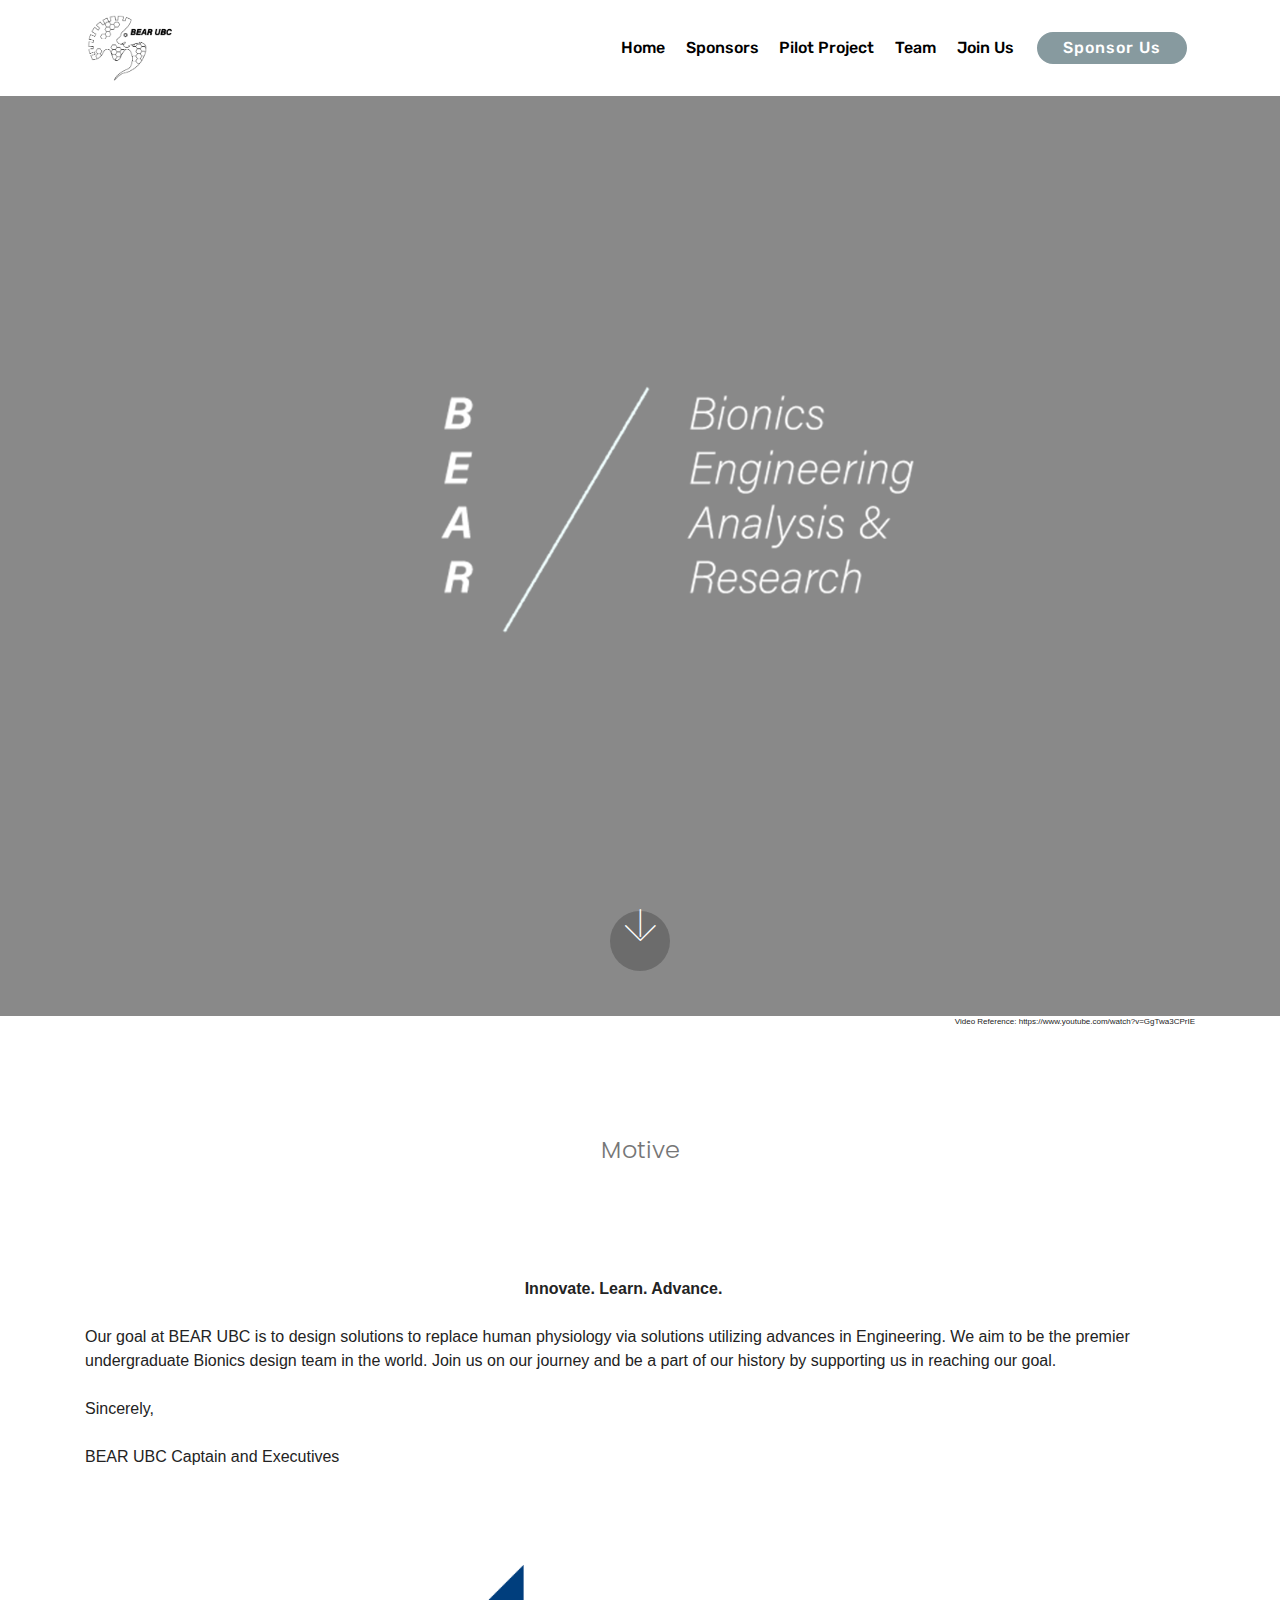
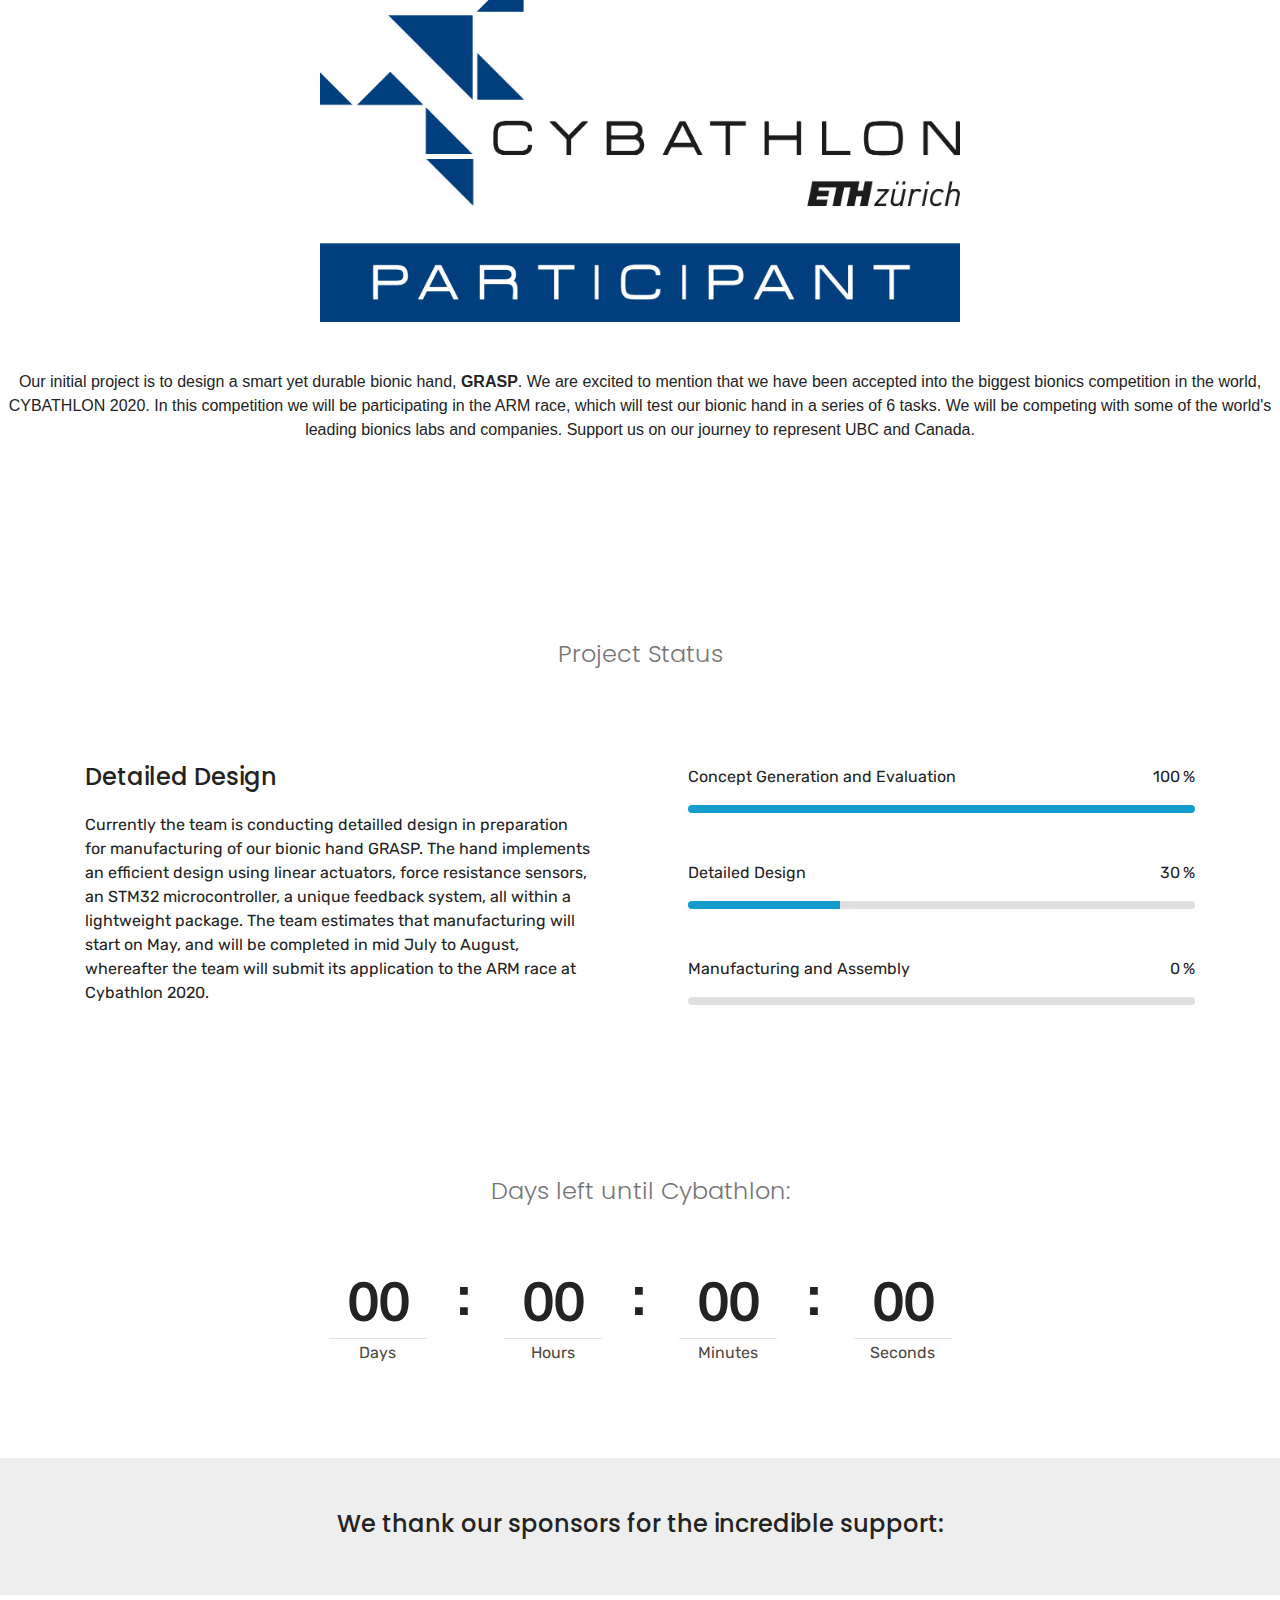
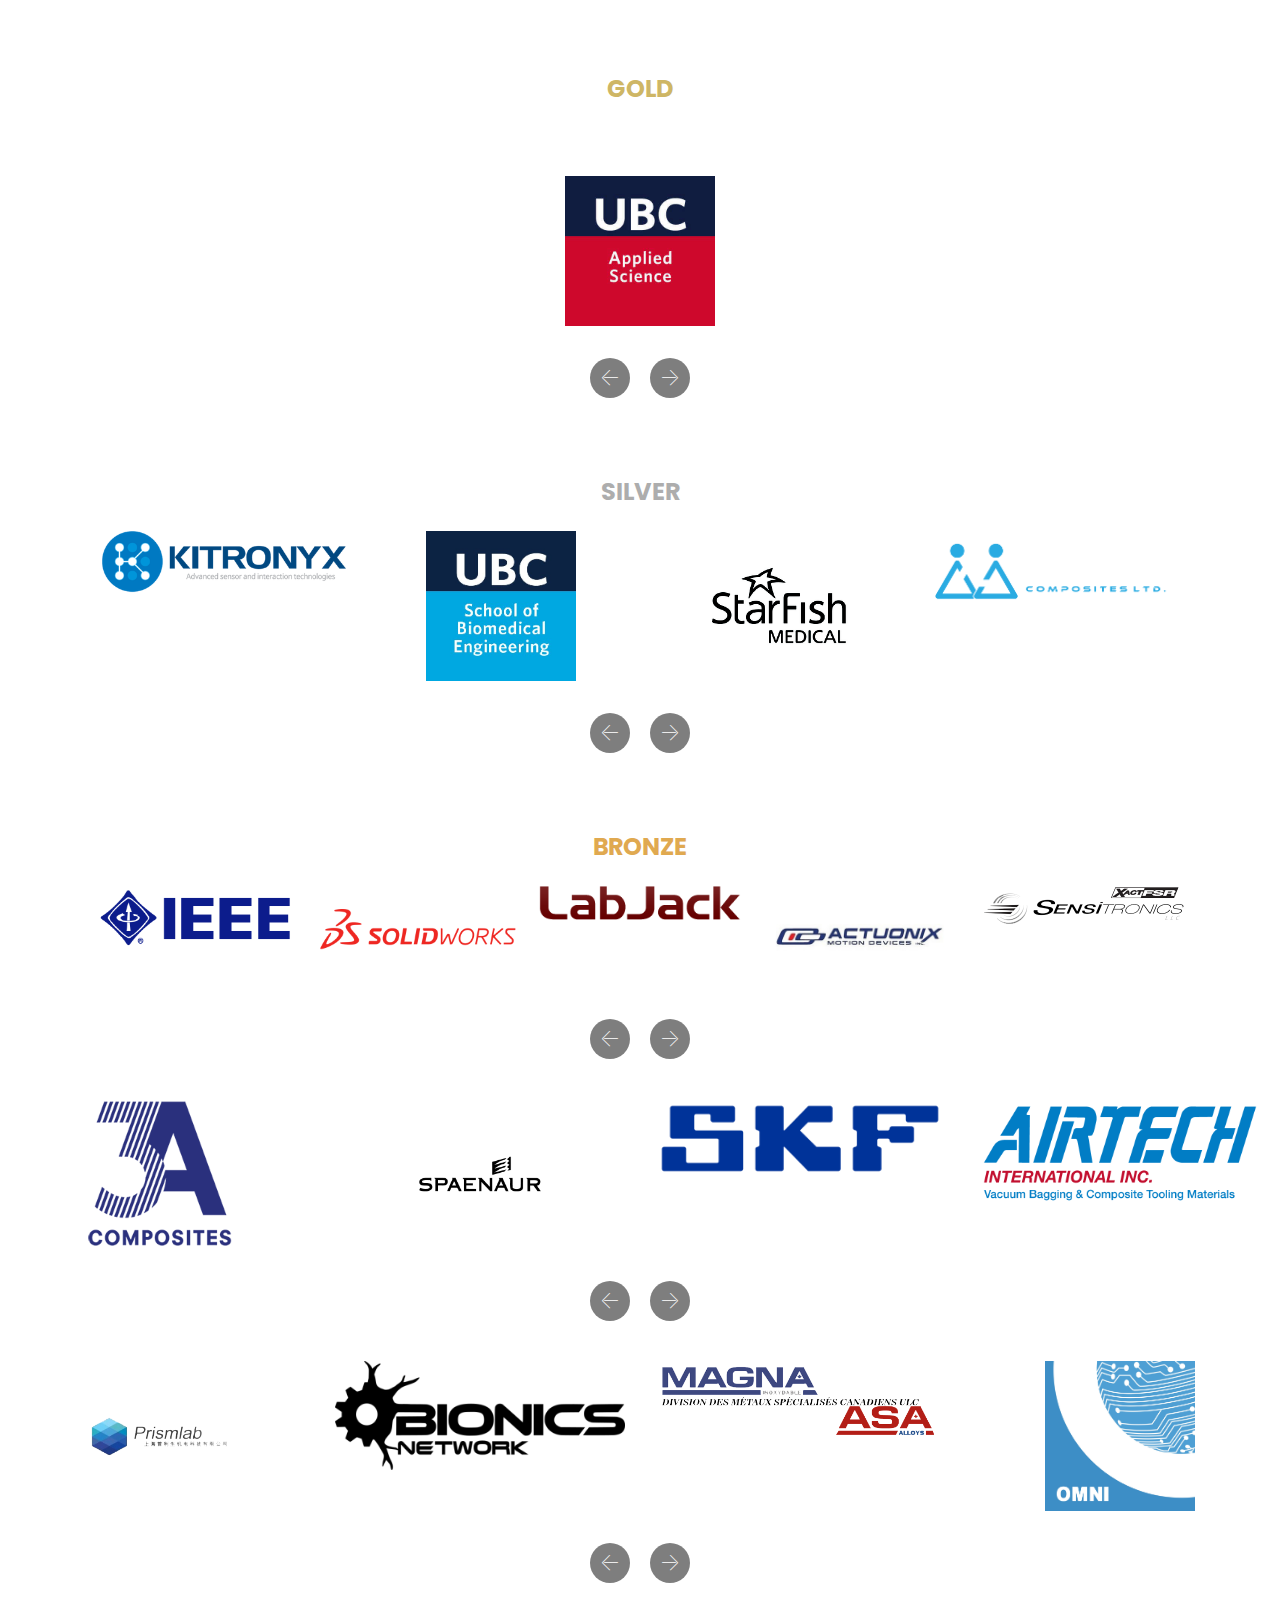
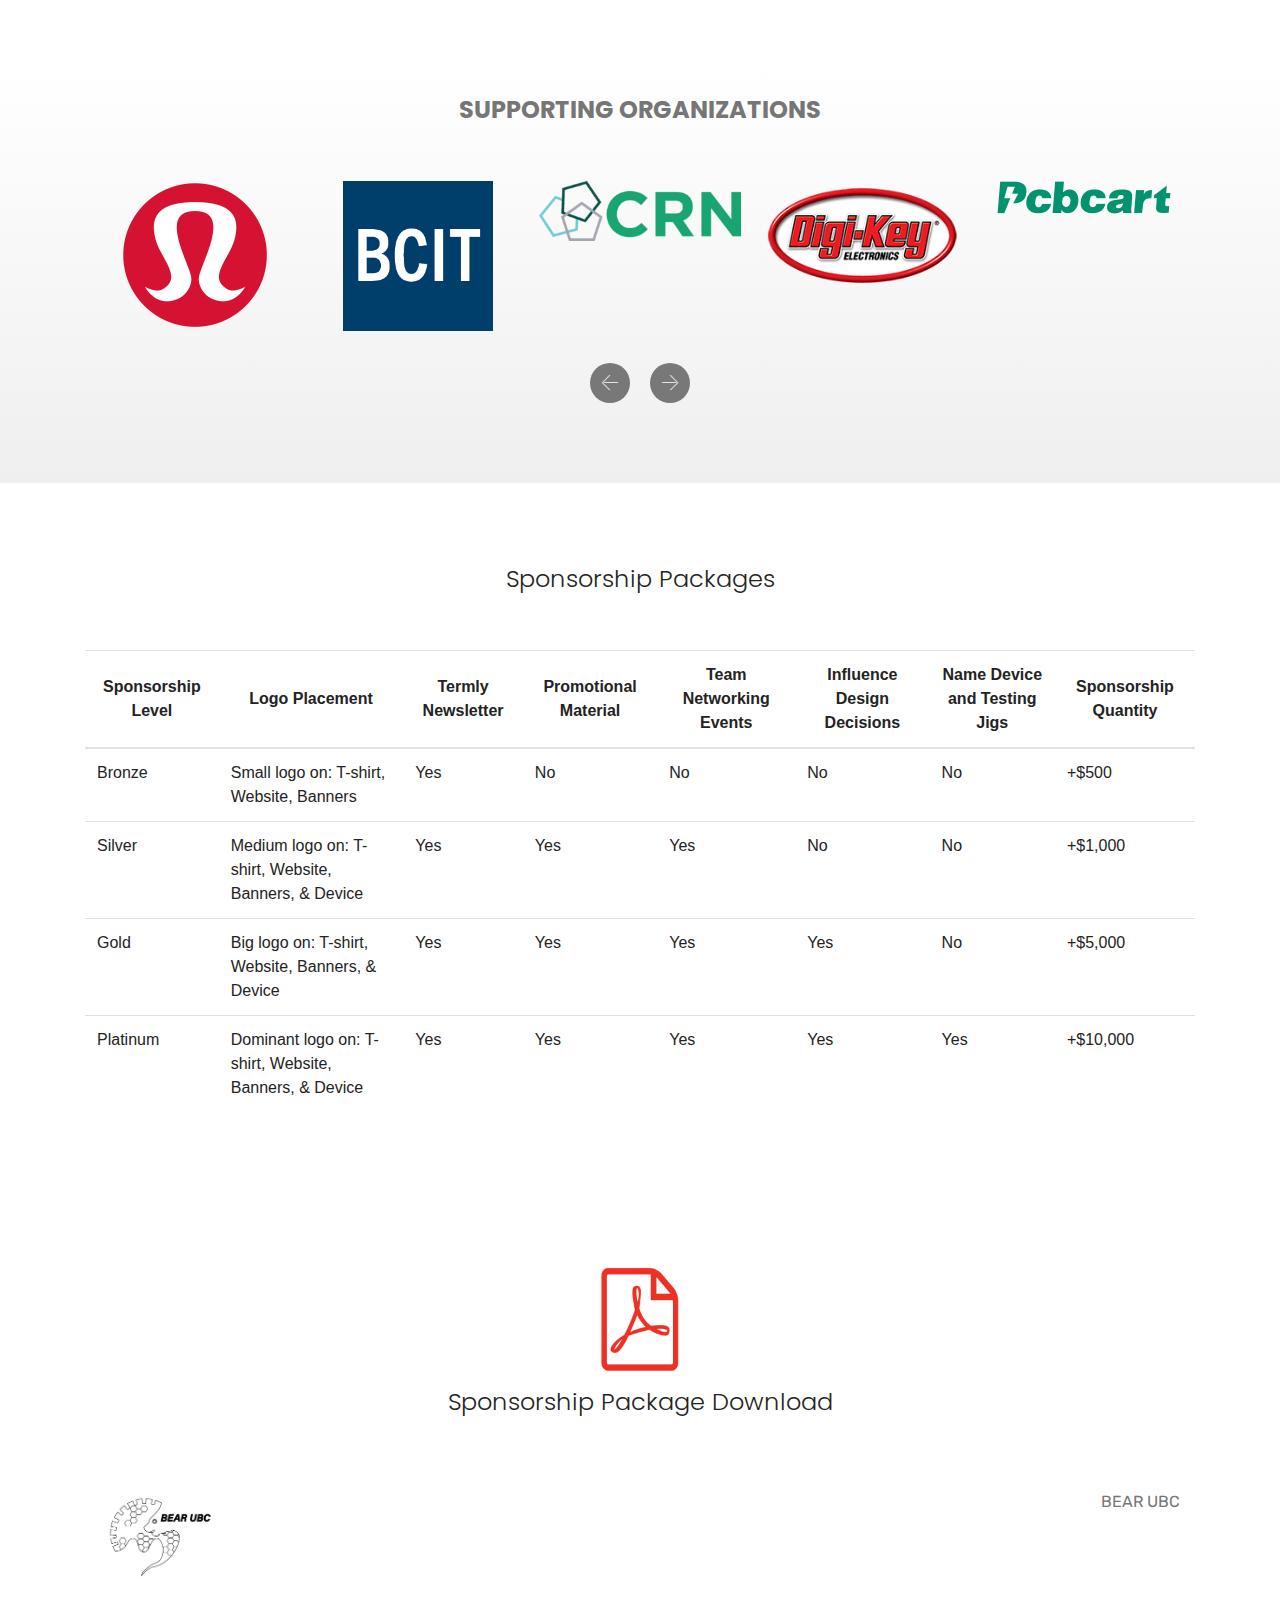
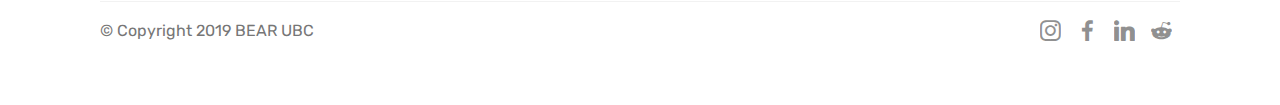
==== commit af35d74f: "updated website with labjack sponsorship" ====
--- a/index.html
+++ b/index.html
@@ -359,7 +359,7 @@
  
     <div class="container">
         <div class="carousel slide" data-ride="carousel" role="listbox">
-            <div class="carousel-inner" data-visible="4">
+            <div class="carousel-inner" data-visible="5">
             
             <div class="carousel-item ">
                     <div class="media-container-row">
@@ -379,6 +379,17 @@
                             </div>
                         </div>
                     </div>
+                </div>
+                
+                <div class="carousel-item ">
+                    <div class="media-container-row">
+                        <div class="col-md-12">
+                            <div class="wrap-img ">
+                            <a href="https://labjack.com" target="_blank">
+                        <img src="assets/images/labjack.png" class="img-responsive clients-img" alt="" title=""></a>
+                    </div>
+                </div>
+                </div>
                 </div>
                 
                 <div class="carousel-item ">
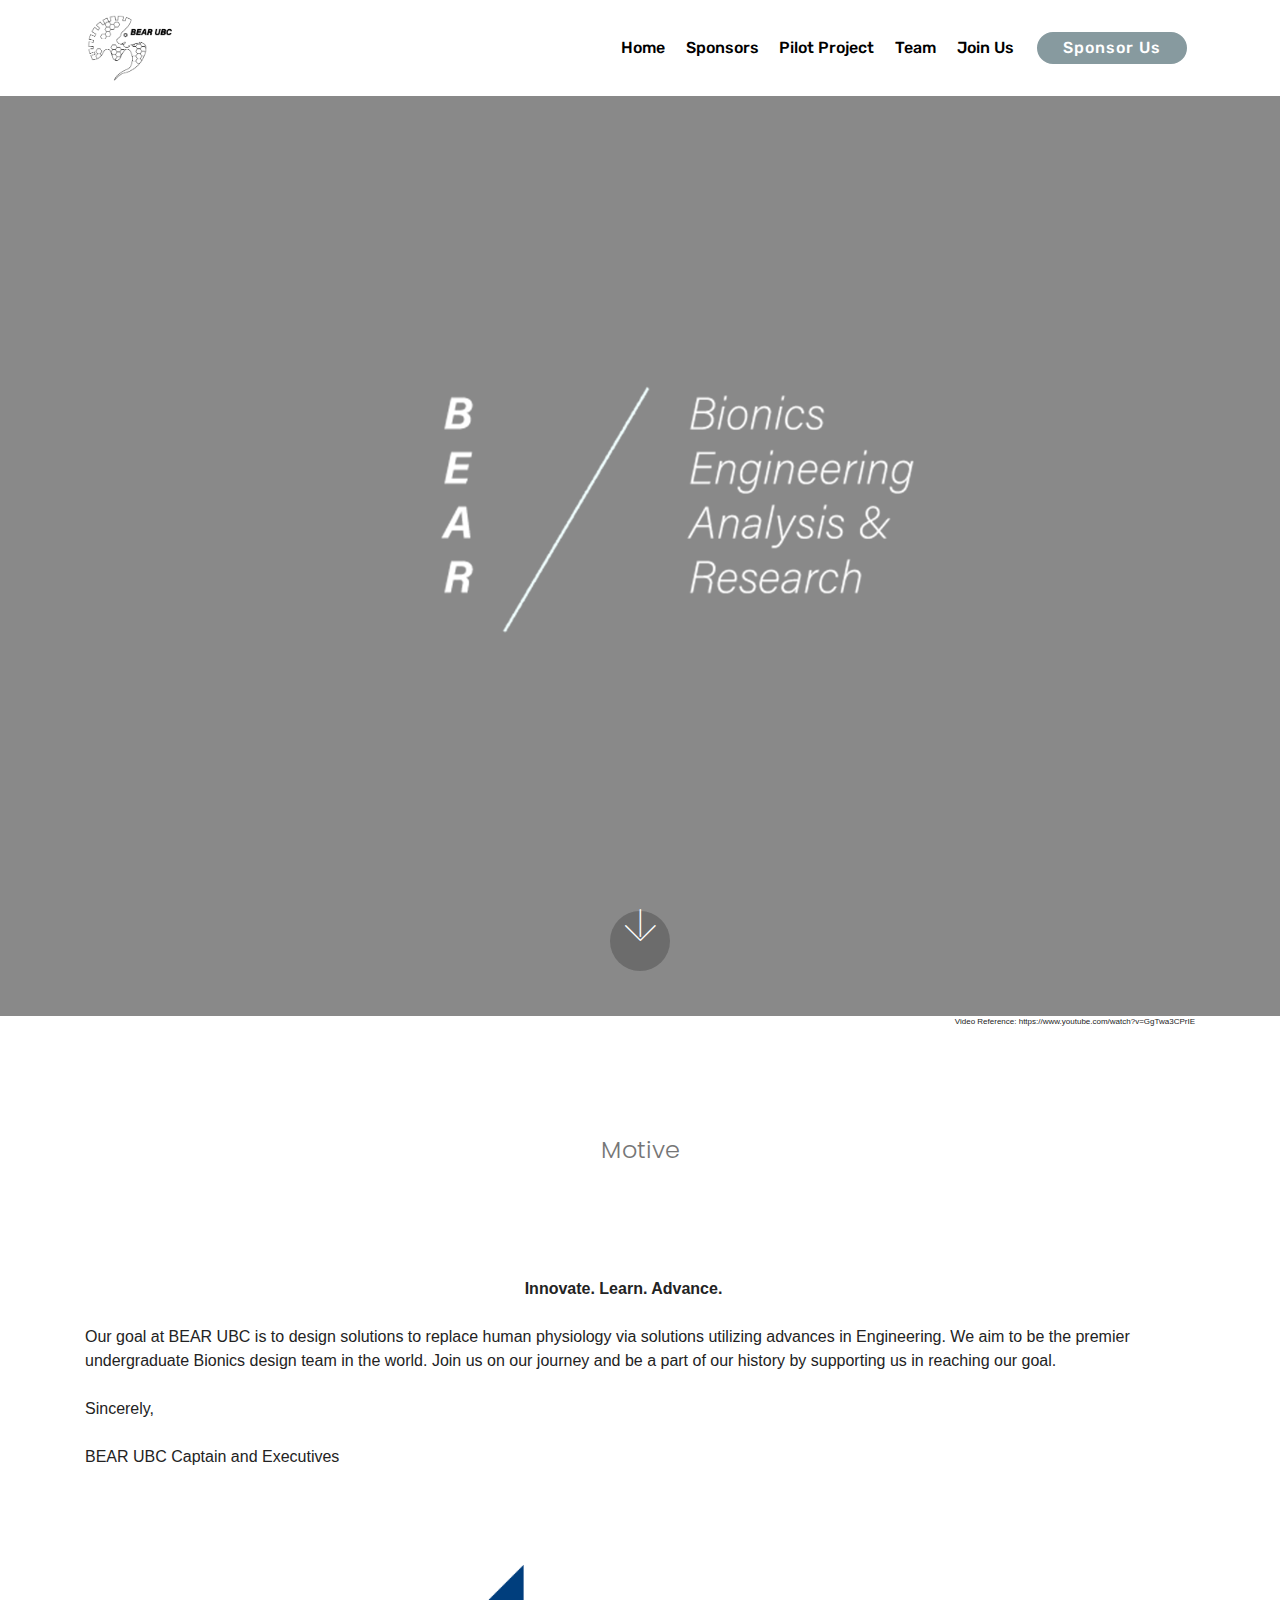
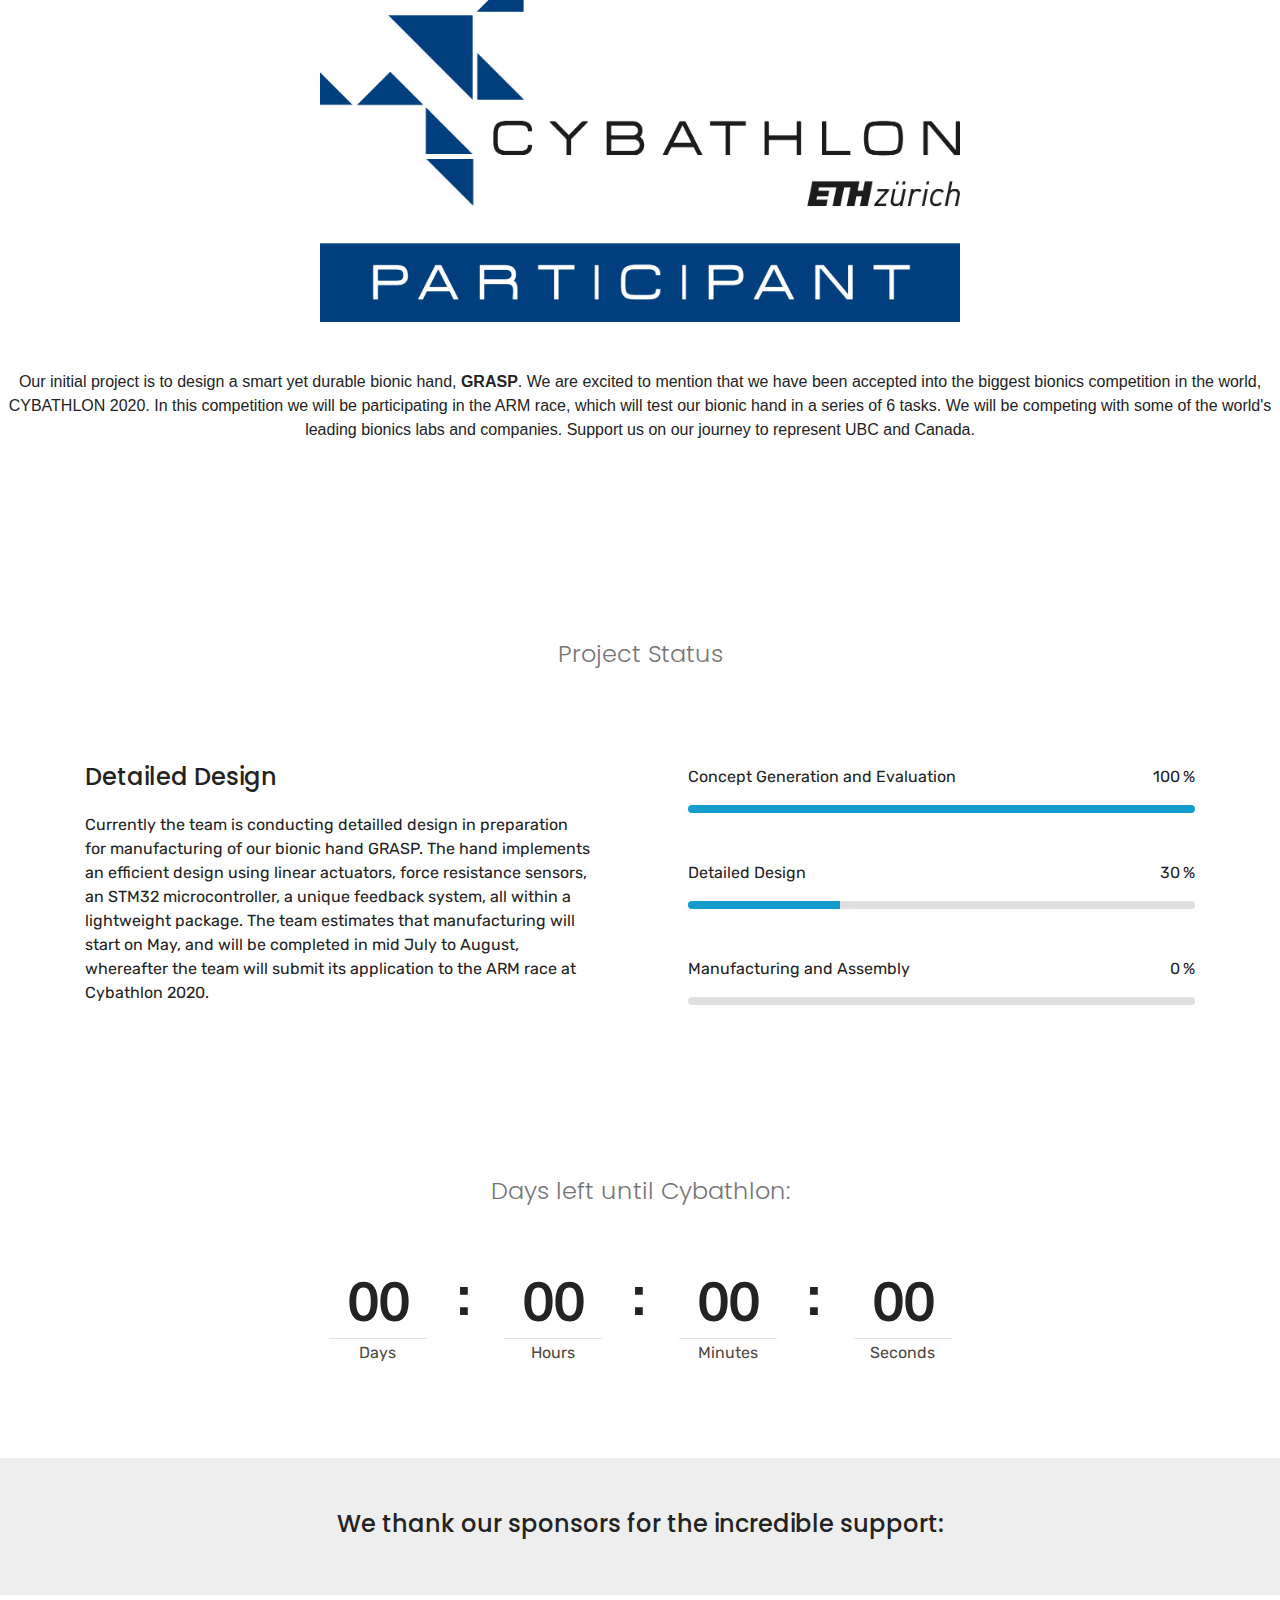
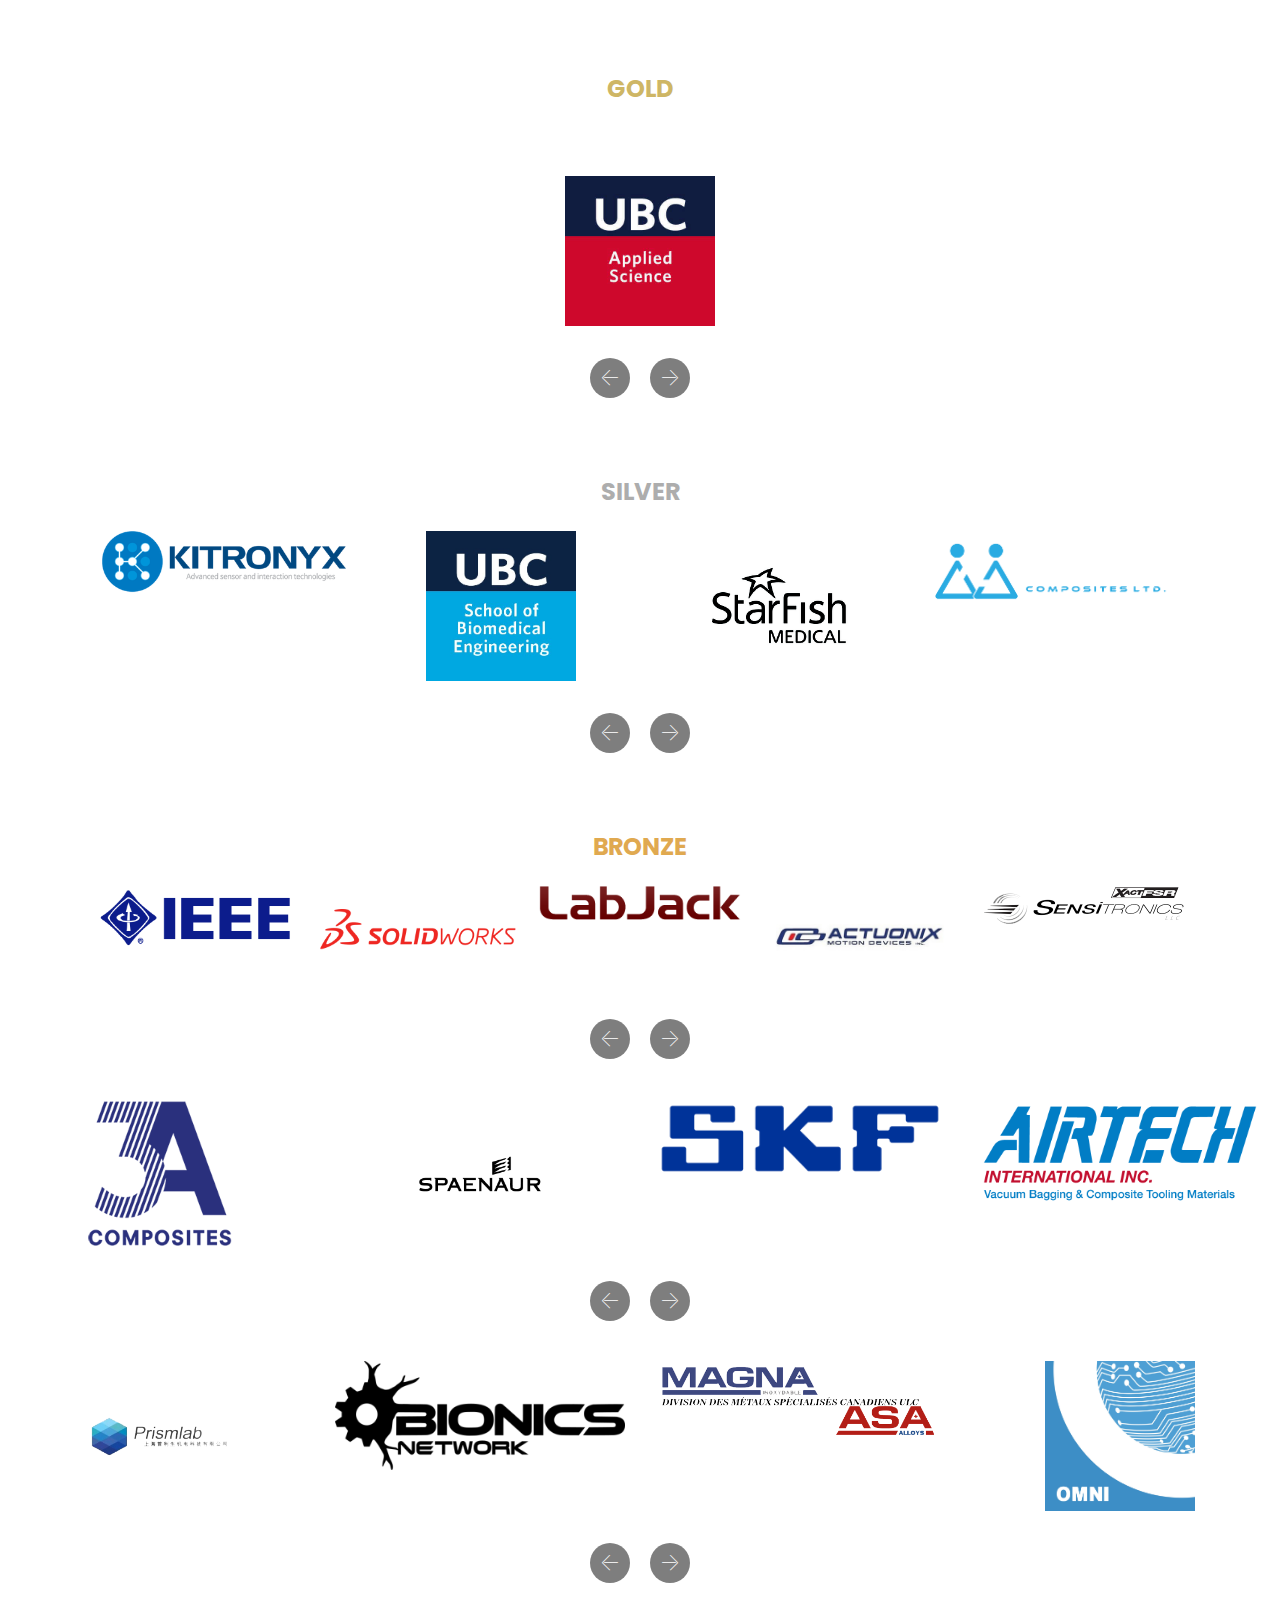
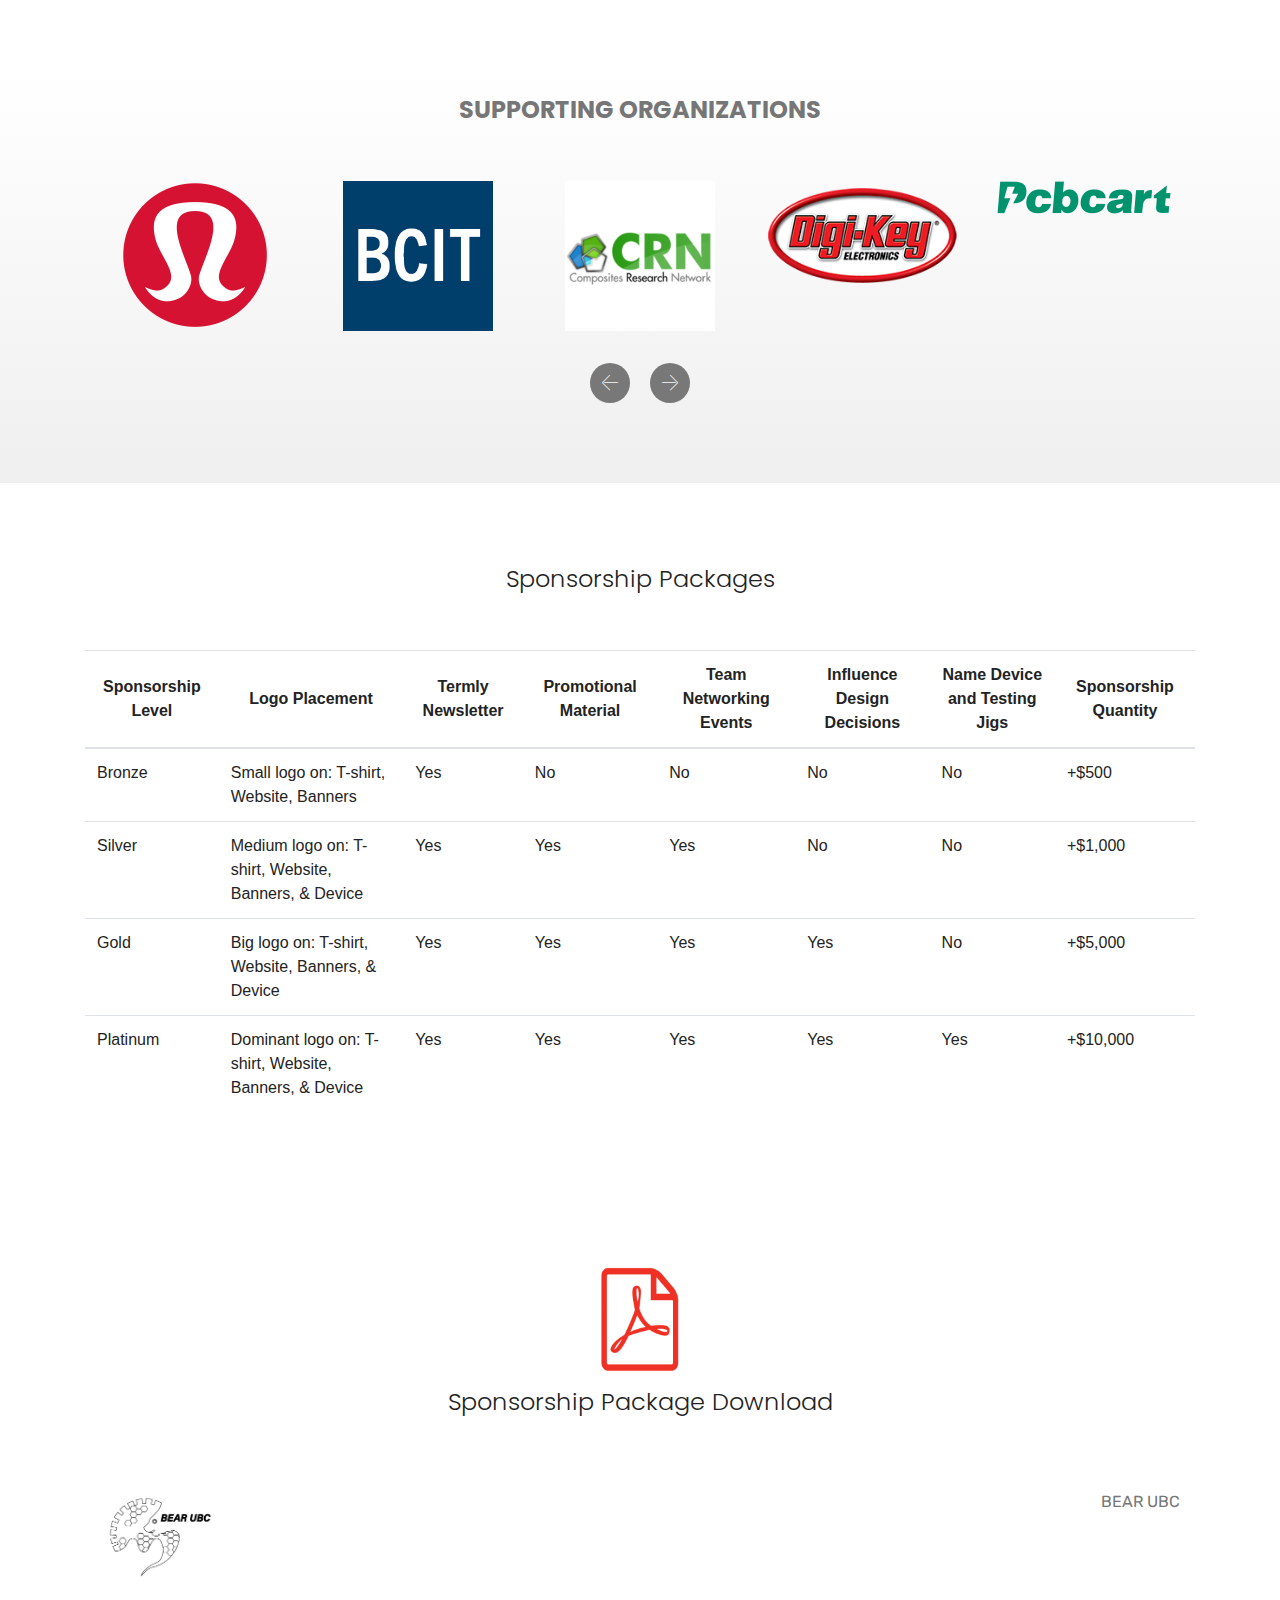
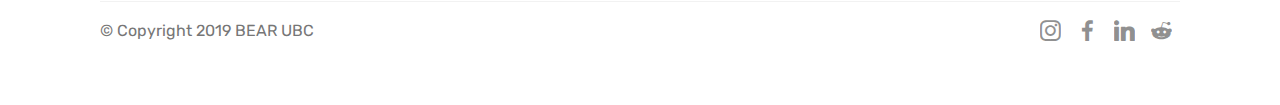
==== commit 0f688181: "Add files via upload" ====
--- a/index.html
+++ b/index.html
@@ -1,799 +1,799 @@
-<!DOCTYPE html>
-<html >
-<head>
-  <meta charset="UTF-8">
-  <meta http-equiv="X-UA-Compatible" content="IE=edge">
-  <meta name="generator" content="Mobirise v4.9.3, mobirise.com">
-  <meta name="viewport" content="width=device-width, initial-scale=1, minimum-scale=1">
-  <link rel="shortcut icon" href="assets/images/logo.png" type="image/x-icon">
-  <meta name="description" content="">
-  <title>Home</title>
-  <link rel="stylesheet" href="assets/web/assets/mobirise-icons/mobirise-icons.css">
-  <link rel="stylesheet" href="assets/tether/tether.min.css">
-  <link rel="stylesheet" href="assets/bootstrap/css/bootstrap.min.css">
-  <link rel="stylesheet" href="assets/bootstrap/css/bootstrap-grid.min.css">
-  <link rel="stylesheet" href="assets/bootstrap/css/bootstrap-reboot.min.css">
-  <link rel="stylesheet" href="assets/dropdown/css/style.css">
-  <link rel="stylesheet" href="assets/socicon/css/styles.css">
-  <link rel="stylesheet" href="assets/datatables/data-tables.bootstrap4.min.css">
-  <link rel="stylesheet" href="assets/theme/css/style.css">
-  <link rel="stylesheet" href="assets/mobirise/css/mbr-additional.css" type="text/css">
- 
- 
- 
-</head>
-<body>
-  <section class="menu cid-rizpKtjG7D" once="menu" id="menu2-0">
- 
-   
- 
-    <nav class="navbar navbar-expand beta-menu navbar-dropdown align-items-center navbar-fixed-top navbar-toggleable-sm bg-color">
-        <button class="navbar-toggler navbar-toggler-right" type="button" data-toggle="collapse" data-target="#navbarSupportedContent" aria-controls="navbarSupportedContent" aria-expanded="false" aria-label="Toggle navigation">
-            <div class="hamburger">
-                <span></span>
-                <span></span>
-                <span></span>
-                <span></span>
-            </div>
-        </button>
-        <div class="menu-logo">
-            <div class="navbar-brand">
-                <span class="navbar-logo">
-                    <a href="index.html">
-                        <img src="assets/images/logo.png" title="" style="height: 5rem;"></a>
-                </span>
-            </div>
-        </div>
-        <div class="collapse navbar-collapse" id="navbarSupportedContent">
-            <ul class="navbar-nav nav-dropdown" data-app-modern-menu="true">
-                <li class="nav-item"><a class="nav-link link text-black display-4" href="index.html">Home</a></li>
-                <li class="nav-item"><a class="nav-link link text-black display-4" href="index.html#clients-2">
-                        Sponsors</a>
-                </li><li class="nav-item"><a class="nav-link link text-black display-4" href="page1.html">Pilot Project</a></li><li class="nav-item"><a class="nav-link link text-black display-4" href="page2.html">Team</a></li><li class="nav-item"><a class="nav-link link text-black display-4" href="page3.html">Join Us</a></li></ul>
-            <div class="navbar-buttons mbr-section-btn"><a class="btn btn-sm btn-warning display-4" href="https://donate.support.ubc.ca/page/20924/donate/1?transaction.dirgift=UBC%20BEAR%20G2633">Sponsor Us</a></div>
-        </div>
-    </nav>
-</section>
- 
- 
-   
- 
-    <div class="container">
-        <div class="media-container-row">
-            <div class="col-md-8 align-center">
-               
-                <div>
-                    <div class="mbr-social-likes">
-                       
-                       
-                       
-                       
-                       
-                       
-                       
-                    </div>
-                </div>
-            </div>
-        </div>
-    </div>
-</section>
- 
-<section class="cid-riWv4bFrmW mbr-fullscreen" data-bg-video="https://www.youtube.com/watch?v=GgTwa3CPrIE" id="header2-15">
- 
-   
- 
-    <div class="mbr-overlay" style="opacity: 0.5; background-color: rgb(35, 35, 35);"></div>
- 
-    <div class="container align-center">
-        <div class="row justify-content-md-center">
-            <div class="mbr-white col-md-10">
-                <img src="assets/images/bearmeaning.png" alt="Head Shot" style="width:100%">
-            </div>
-        </div>
-    </div>
-    <div class="mbr-arrow hidden-sm-down" aria-hidden="true">
-        <a href="#next">
-            <i class="mbri-down mbr-iconfont"></i>
-        </a>
-    </div>
-</section>
-
-<div class="container">
-    <p style="text-align:right; font-size: 8px">Video Reference: https://www.youtube.com/watch?v=GgTwa3CPrIE</p>
-</div>
-
-<section class="progress-bars2 cid-rizrXOZZ7z" id="progress-bars2-8">
-
-    <div class="container" style="padding-bottom:80px; padding-top:0px;">
-       
- 
-        <h3 class="mbr-section-subtitle mbr-fonts-style display-5">Motive</h3>
- 
-        <div class="row pt-5 mt-5">
-            <div class="col-md-12 text-elements">
-                <p class="section-content-text align-left mbr-fonts-style display-7">
-                   <center><b>Innovate. Learn. Advance.</b></center> <br>
-                   Our goal at BEAR UBC is to design solutions to replace human physiology via solutions utilizing advances in Engineering. We aim to be the premier undergraduate Bionics design team in the world. Join us on our journey and be a part of our history by supporting us in reaching our goal.
-        <br>
-        <br>Sincerely,
-        <br>
-        <br>BEAR UBC Captain and Executives</p>
-            </div>
-        </div>
-    </div>
-    
- <center> <img src="assets/images/participant.png" alt="Head Shot" style="width:50%"> </center>
-    <center><br><br><p> Our initial project is to design a smart yet durable bionic hand, <b>GRASP</b>. We are excited to
-        mention that we have been accepted into the biggest bionics competition in the world, CYBATHLON
-        2020. In this competition we will be participating in the ARM race, which will test our bionic hand
-        in a series of 6 tasks. We will be competing with some of the world's leading bionics labs and companies.
-        Support us on our journey to represent UBC and Canada.
-    </section>
-
-<section class="progress-bars2 cid-rizrXOZZ7z" id="progress-bars2-8">
-   
-     
- 
-   
- 
-    <div class="container">
-       
- 
-        <h3 class="mbr-section-subtitle mbr-fonts-style display-5">Project Status</h3>
- 
-        <div class="row pt-5 mt-5">
-            <div class="col-md-6 text-elements">
-                <h4 class="section-content-title pb-3 align-left mbr-fonts-style display-5">
-                    Detailed Design</h4>
-                <p class="section-content-text align-left mbr-fonts-style display-7">
-                    Currently the team is conducting detailled design in preparation for manufacturing of our bionic hand GRASP. The hand implements an efficient design using linear actuators, force resistance sensors, an STM32 microcontroller, a unique feedback system, all within a lightweight package. The team estimates that manufacturing will start on May, and will be completed in mid July to August, whereafter the team will submit its application to the ARM race at Cybathlon 2020.
-                </p>
-            </div>
-            <div class="progress_elements col-md-6">
-                <div class="progress1 pb-5">
-                    <div class="title-wrap">
-                        <div class="progressbar-title mbr-fonts-style display-7">
-                            <p>Concept Generation and Evaluation</p>
-                        </div>
-                        <div class="progress_value mbr-fonts-style display-7">
-                            <div class="progressbar-number">
-                            </div>
-                            <span>%</span>
-                        </div>
-                    </div>
-                    <progress class="progress progress-primary " max="100" value="100">
-                    </progress>
-                </div>
-                 
-                <div class="progress2 pb-5">
-                    <div class="title-wrap">
-                        <div class="progressbar-title mbr-fonts-style display-7">
-                            <p>Detailed Design &nbsp; &nbsp; &nbsp; &nbsp; &nbsp; &nbsp; &nbsp; &nbsp; &nbsp; &nbsp; &nbsp; &nbsp; &nbsp; &nbsp;&nbsp;</p>
-                        </div>
-                    <div class="progress_value mbr-fonts-style display-7">
-                        <div class="progressbar-number">
-                        </div>
-                        <span>%</span>
-                    </div>
-                    </div>
-                    <progress class="progress progress-primary" max="100" value="30">
-                    </progress>
-                </div>
-               
-                <div class="progress3 pb-5">
-                    <div class="title-wrap">
-                        <div class="progressbar-title mbr-fonts-style display-7">
-                            <p>Manufacturing and Assembly</p>
-                        </div>
-                    <div class="progress_value mbr-fonts-style display-7">
-                        <div class="progressbar-number">
-                        </div>
-                        <span>%</span>
-                    </div>
-                    </div>
-                    <progress class="progress progress-primary" max="100">
-                    </progress>
-                </div>
-               
-               
-           
-               
-            </div>
-        </div>
-    </div>
-</section>
-
-<section class="countdown1 cid-rizsQ4rdZN" id="countdown1-a" style="padding-bottom: 80px;>
-   
-   
-   
-    <div class="container ">
-       
-        <h3 class="mbr-section-subtitle align-center mbr-fonts-style display-5"><br>Days left until Cybathlon:</h3>
-       
-    </div>
-    <div class="container countdown-cont align-center">
-        <div class="daysCountdown" title="Days"></div>
-        <div class="hoursCountdown" title="Hours"></div>
-        <div class="minutesCountdown" title="Minutes"></div>
-        <div class="secondsCountdown" title="Seconds"></div>
-        <div class="countdown pt-5 mt-2" data-due-date="2020/05/02">
-        </div>
-    </div>
-</section>
-<!-- Sponsors start here-->
-                                                                   
-<section class ="mbr-section-subtitle mbr-fonts-style align-center pb-5 mbr-light display-5" id="stitle" style="padding-top: 50px; padding-bottom: 50px;">
-    <h3 class="mbr-section-subtitle align-center mbr-fonts-style display-5">We thank our sponsors for the incredible support:</h3>                                                                                          
- </section>
-                                                                         
-<!-- Gold sponsors-->                                                                 
-                                                                   
-<section class="clients cid-rizpOFRUDj" id="clients-2" style="padding-bottom: 80px; padding-top: 80px;">
-   
-        <div class="container mb-5">
-            <div class="media-container-row">
-                <div class="col-12 align-center">
-                    <h2 class="mbr-section-title pb-3 mbr-fonts-style display-5"><font color="#ceb665"><strong>GOLD</strong></font></h2>
-                </div>
-            </div>
-        </div>
- 
-    <div class="container">
-        <div class="carousel slide" data-ride="carousel" role="listbox">
-            <div class="carousel-inner" data-visible="1">
-            
-            <div class="carousel-item ">
-                    <div class="media-container-row">
-                        <div class="col-md-12">
-                            <div class="wrap-img ">
-                                <a href="https://apsc.ubc.ca" target="_blank">
-                                <img src="assets/images/apsc.jpg" class="img-responsive clients-img" alt="" title=""></a>
-                                                                                                                              
-                            </div>
-                        </div>
-                    </div>
-                </div>
-            </div>
-            
-            <div class="carousel-controls">
-                <a data-app-prevent-settings="" class="carousel-control carousel-control-prev" role="button" data-slide="prev">
-                    <span aria-hidden="true" class="mbri-left mbr-iconfont"></span>
-                    <span class="sr-only">Previous</span>
-                </a>
-                <a data-app-prevent-settings="" class="carousel-control carousel-control-next" role="button" data-slide="next">
-                    <span aria-hidden="true" class="mbri-right mbr-iconfont"></span>
-                    <span class="sr-only">Next</span>
-                </a>
-            </div>
-        </div>
-    </div>
-</section>
-
-<!-- Silver sponsors-->                                                                 
-                                                                   
-<section class="clients cid-rizpOFRUDj" id="clients-2" style="padding-bottom: 80px;>
-   
-        <div class="container mb-5">
-            <div class="media-container-row">
-                <div class="col-12 align-center">
-                    <h2 class="mbr-section-title pb-3 mbr-fonts-style display-5"><font color="#adadad"><strong>SILVER</strong></font></h2>
-                </div>
-            </div>
-        </div>
- 
-    <div class="container">
-        <div class="carousel slide" data-ride="carousel" role="listbox">
-            <div class="carousel-inner" data-visible="4">
-               
-            <div class="carousel-item ">
-                    <div class="media-container-row">
-                        <div class="col-md-12">
-                            <div class="wrap-img ">
-                                <a href="https://www.kitronyx.com" target="_blank">
-                                <img src="assets/images/kitronyx.png" class="img-responsive clients-img" alt="" title=""></a>
-                            </div>
-                        </div>
-                    </div>
-                </div>
-            
-            <div class="carousel-item ">
-                    <div class="media-container-row">
-                        <div class="col-md-12">
-                            <div class="wrap-img ">
-                                <a href="https://www.bme.ubc.ca" target="_blank">
-                                <img src="assets/images/sbme.jpg" class="img-responsive clients-img" alt="" title=""></a>
-                            </div>
-                        </div>
-                    </div>
-                </div>
-            
-            <div class="carousel-item ">
-                    <div class="media-container-row">
-                        <div class="col-md-12">
-                            <div class="wrap-img ">
-                                <a href="https://starfishmedical.com" target="_blank">
-                                <img src="assets/images/starfish.png" class="img-responsive clients-img" alt="" title=""></a>
-                            </div>
-                        </div>
-                    </div>
-                </div>
-            
-            <div class="carousel-item ">
-                <div class="media-container-row">
-                    <div class="col-md-12">
-                        <div class="wrap-img ">
-                            <a href="https://www.a-teamcomposites.com" target="_blank">
-                                <img src="assets/images/ateam.png" class="img-responsive clients-img" alt="" title=""></a>
-                        </div>
-                    </div>
-                </div>
-            </div>
-            </div>
-            
-            <div class="carousel-controls">
-                <a data-app-prevent-settings="" class="carousel-control carousel-control-prev" role="button" data-slide="prev">
-                    <span aria-hidden="true" class="mbri-left mbr-iconfont"></span>
-                    <span class="sr-only">Previous</span>
-                </a>
-                <a data-app-prevent-settings="" class="carousel-control carousel-control-next" role="button" data-slide="next">
-                    <span aria-hidden="true" class="mbri-right mbr-iconfont"></span>
-                    <span class="sr-only">Next</span>
-                </a>
-            </div>
-        </div>
-    </div>
-</section>                                         
-                                         
-<!-- Bronze sponsors-->                                                                 
-                                                                   
-<section class="clients cid-rizpOFRUDj" id="clients-2" style="padding-bottom: 40px;>
-   
-        <div class="container mb-5">
-            <div class="media-container-row">
-                <div class="col-12 align-center">
-                    <h2 class="mbr-section-title pb-3 mbr-fonts-style display-5"><font color="#e0a950"><strong>BRONZE</strong></font></h2>
-                </div>
-            </div>
-        </div>
- 
-    <div class="container">
-        <div class="carousel slide" data-ride="carousel" role="listbox">
-            <div class="carousel-inner" data-visible="5">
-            
-            <div class="carousel-item ">
-                    <div class="media-container-row">
-                        <div class="col-md-12">
-                            <div class="wrap-img ">
-                            <a href="https://www.ieee.org" target="_blank">
-                                <img src="assets/images/ieee.png" class="img-responsive clients-img" alt="" title=""></a>
-                            </div>
-                        </div>
-                    </div>
-                </div><div class="carousel-item ">
-                    <div class="media-container-row">
-                        <div class="col-md-12">
-                            <div class="wrap-img ">
-                            <a href="https://www.solidworks.com" target="_blank">
-                                <img src="assets/images/solidworks.png" class="img-responsive clients-img" alt="" title=""></a>
-                            </div>
-                        </div>
-                    </div>
-                </div>
-                
-                <div class="carousel-item ">
-                    <div class="media-container-row">
-                        <div class="col-md-12">
-                            <div class="wrap-img ">
-                            <a href="https://labjack.com" target="_blank">
-                        <img src="assets/images/labjack.png" class="img-responsive clients-img" alt="" title=""></a>
-                    </div>
-                </div>
-                </div>
-                </div>
-                
-                <div class="carousel-item ">
-                    <div class="media-container-row">
-                        <div class="col-md-12">
-                            <div class="wrap-img ">
-                            <a href="https://www.actuonix.com" target="_blank">
-                                <img src="assets/images/actuonix.jpg" class="img-responsive clients-img" alt="" title=""></a>
-                            </div>
-                        </div>
-                    </div>
-                </div>
-                
-                <div class="carousel-item ">
-                    <div class="media-container-row">
-                        <div class="col-md-12">
-                            <div class="wrap-img ">
-                            <a href="https://www.sensitronics.com" target="_blank">
-                                <img src="assets/images/sensitronics.png" class="img-responsive clients-img" alt="" title=""></a>
-                            </div>
-                        </div>
-                    </div>
-                </div>
-                </div>
-
-                
-            <div class="carousel-controls">
-                <a data-app-prevent-settings="" class="carousel-control carousel-control-prev" role="button" data-slide="prev">
-                    <span aria-hidden="true" class="mbri-left mbr-iconfont"></span>
-                    <span class="sr-only">Previous</span>
-                </a>
-                <a data-app-prevent-settings="" class="carousel-control carousel-control-next" role="button" data-slide="next">
-                    <span aria-hidden="true" class="mbri-right mbr-iconfont"></span>
-                    <span class="sr-only">Next</span>
-                </a>
-            </div>
-        </div>
-    </div>
-</section>    
-
-<!--Bronze Organizations 2-->
-<section class="clients cid-rizpOFRUDj" id="clients-2" style="padding-bottom: 40px;>
-
-<div class="container">
-    <div class="carousel slide" data-ride="carousel" role="listbox">
-        <div class="carousel-inner" data-visible="4">
-            
-            <div class="carousel-item ">
-                <div class="media-container-row">
-                    <div class="col-md-12">
-                        <div class="wrap-img ">
-                            <a href="https://www.3acomposites.com" target="_blank">
-                                <img src="assets/images/3a.png" class="img-responsive clients-img" alt="" title=""></a>
-                        </div>
-                    </div>
-                </div>
-            </div>
-            
-            <div class="carousel-item ">
-                <div class="media-container-row">
-                    <div class="col-md-12">
-                        <div class="wrap-img ">
-                            <a href="https://spaenaur.com" target="_blank">
-                                <img src="assets/images/spaenaur.png" class="img-responsive clients-img" alt="" title=""></a>
-                        </div>
-                    </div>
-                </div>
-            </div>
-            
-            <div class="carousel-item ">
-                <div class="media-container-row">
-                    <div class="col-md-12">
-                        <div class="wrap-img ">
-                            <a href="https://www.skf.com/ca/en/index.html" target="_blank">
-                                <img src="assets/images/skf.png" class="img-responsive clients-img" alt="" title=""></a>
-                        </div>
-                    </div>
-                </div>
-            </div>
-            
-            <div class="carousel-item ">
-                <div class="media-container-row">
-                    <div class="col-md-12">
-                        <div class="wrap-img ">
-                            <a href="https://www.airtechintl.com" target="_blank">
-                                <img src="assets/images/airtech.png" class="img-responsive clients-img" alt="" title=""></a>
-                        </div>
-                    </div>
-                </div>
-            </div>
-        </div>
-        
-        
-        <div class="carousel-controls">
-            <a data-app-prevent-settings="" class="carousel-control carousel-control-prev" role="button" data-slide="prev">
-                <span aria-hidden="true" class="mbri-left mbr-iconfont"></span>
-                <span class="sr-only">Previous</span>
-            </a>
-            <a data-app-prevent-settings="" class="carousel-control carousel-control-next" role="button" data-slide="next">
-                <span aria-hidden="true" class="mbri-right mbr-iconfont"></span>
-                <span class="sr-only">Next</span>
-            </a>
-        </div>
-    </div>
-</div>
-</section>
-
-<!--Bronze Organizations 3-->
-<section class="clients cid-rizpOFRUDj" id="clients-2" style="padding-bottom: 80px;>
-    
-    <div class="container">
-    <div class="carousel slide" data-ride="carousel" role="listbox">
-    <div class="carousel-inner" data-visible="4">
-    
-    <div class="carousel-item ">
-    <div class="media-container-row">
-    <div class="col-md-12">
-    <div class="wrap-img ">
-    <a href="http://www.prismlab.com" target="_blank">
-    <img src="assets/images/prismlab.png" class="img-responsive clients-img" alt="" title=""></a>
-    </div>
-    </div>
-    </div>
-    </div>
-    
-    <div class="carousel-item ">
-    <div class="media-container-row">
-    <div class="col-md-12">
-    <div class="wrap-img ">
-    <a href="https://bionics.ubc.ca" target="_blank">
-    <img src="assets/images/bionicsnetwork.png" class="img-responsive clients-img" alt="" title=""></a>
-    </div>
-    </div>
-    </div>
-    </div>
-    
-    <div class="carousel-item ">
-    <div class="media-container-row">
-    <div class="col-md-12">
-    <div class="wrap-img ">
-    <a href="http://www.asaalloys.com" target="_blank">
-    <img src="assets/images/asa.png" class="img-responsive clients-img" alt="" title=""></a>
-    </div>
-    </div>
-    </div>
-    </div>
-    
-    <div class="carousel-item ">
-    <div class="media-container-row">
-    <div class="col-md-12">
-    <div class="wrap-img ">
-    <a href="http://www.omnicircuitboards.com" target="_blank">
-    <img src="assets/images/omni.jpg" class="img-responsive clients-img" alt="" title=""></a>
-    </div>
-    </div>
-    </div>
-    </div>
-    </div>
-    
-    <div class="carousel-controls">
-    <a data-app-prevent-settings="" class="carousel-control carousel-control-prev" role="button" data-slide="prev">
-    <span aria-hidden="true" class="mbri-left mbr-iconfont"></span>
-    <span class="sr-only">Previous</span>
-    </a>
-    <a data-app-prevent-settings="" class="carousel-control carousel-control-next" role="button" data-slide="next">
-    <span aria-hidden="true" class="mbri-right mbr-iconfont"></span>
-    <span class="sr-only">Next</span>
-    </a>
-    </div>
-    </div>
-    </div>
-    </section>
-
-<!--Supporting Organizations-->
-                                                                           
-<section class="clients cid-riFvU3nAvX" id="clients-n" style="padding-bottom: 80px;">
-
-        <div class="container mb-5">
-            <div class="media-container-row">
-                <div class="col-12 align-center">
-                   
-                    <h3 class="mbr-section-subtitle mbr-light mbr-fonts-style display-5"><br><strong>SUPPORTING ORGANIZATIONS</strong></h3>
-                </div>
-            </div>
-        </div>
- 
-    <div class="container">
-        <div class="carousel slide" data-ride="carousel" role="listbox">
-            <div class="carousel-inner" data-visible="5">
-               
-               
-            <div class="carousel-item ">
-                    <div class="media-container-row">
-                        <div class="col-md-12">
-                            <div class="wrap-img ">
-                            <a href="https://shop.lululemon.com" target="_blank">
-                                <img src="assets/images/lululemon.png" class="img-responsive clients-img" alt="" title=""></a>
-                            </div>
-                        </div>
-                    </div>
-                </div>
-                
-                <div class="carousel-item ">
-                    <div class="media-container-row">
-                        <div class="col-md-12">
-                            <div class="wrap-img ">
-                            <a href="https://www.bcit.ca/study/programs/7100diplt" target="_blank">
-                                <img src="assets/images/bcit.jpg" class="img-responsive clients-img" alt="" title=""></a>
-                            </div>
-                        </div>
-                    </div>
-                </div>
-                
-                <div class="carousel-item ">
-                    <div class="media-container-row">
-                        <div class="col-md-12">
-                            <div class="wrap-img ">
-                            <a href="https://crn.ubc.ca" target="_blank">
-                            <img src="assets/images/crn.png" class="img-responsive clients-img" alt="" title=""></a>
-                            </div>
-                        </div>
-                    </div>
-                </div>
-                
-                <div class="carousel-item ">
-                    <div class="media-container-row">
-                        <div class="col-md-12">
-                            <div class="wrap-img ">
-                            <a href="https://www.digikey.ca" target="_blank">
-                                <img src="assets/images/digikey.png" class="img-responsive clients-img" alt="" title=""></a>
-                            </div>
-                        </div>
-                    </div>
-                </div>
-                
-                <div class="carousel-item ">
-                <div class="media-container-row">
-                <div class="col-md-12">
-                <div class="wrap-img ">
-                <a href="https://www.pcbcart.com" target="_blank">
-                <img src="assets/images/pcbcart.png" class="img-responsive clients-img" alt="" title=""></a>
-                </div>
-                </div>
-                </div>
-                </div>
-            </div>
-            
-            <div class="carousel-controls">
-                <a data-app-prevent-settings="" class="carousel-control carousel-control-prev" role="button" data-slide="prev">
-                    <span aria-hidden="true" class="mbri-left mbr-iconfont"></span>
-                    <span class="sr-only">Previous</span>
-                </a>
-                <a data-app-prevent-settings="" class="carousel-control carousel-control-next" role="button" data-slide="next">
-                    <span aria-hidden="true" class="mbri-right mbr-iconfont"></span>
-                    <span class="sr-only">Next</span>
-                </a>
-            </div>
-        </div>
-    </div>
-</section>
- 
- 
-<div class="container" style="padding-bottom: 80px; padding-top:80px;">
-  <h3 class="mbr-section-subtitle mbr-fonts-style align-center pb-5 mbr-light display-5">
-            Sponsorship Packages</h3>
-            
-  <table class="table table-hover">
-    <thead>
-      <tr>
-        <th class="align-center"  style="vertical-align: middle;">Sponsorship Level</th>
-        <th class="align-center"  style="vertical-align: middle;">Logo Placement</th>
-        <th class="align-center"  style="vertical-align: middle;">Termly Newsletter</th>
-        <th class="align-center"  style="vertical-align: middle;">Promotional Material</th>
-        <th class="align-center"  style="vertical-align: middle;">Team Networking Events</th>
-        <th class="align-center"  style="vertical-align: middle;">Influence Design Decisions</th>
-        <th class="align-center"  style="vertical-align: middle;">Name Device and Testing Jigs</th>
-        <th class="align-center"  style="vertical-align: middle;">Sponsorship Quantity</th>
-      </tr>
-    </thead>
-    <tbody>
-      <tr>
-        <td>Bronze</td>
-        <td>Small logo on: T-shirt, Website, Banners</td>
-        <td>Yes</td>
-        <td>No</td>
-        <td>No</td>
-        <td>No</td>
-        <td>No</td>
-        <td>+$500</td>
-      </tr>
-      <tr>
-        <td>Silver</td>
-        <td>Medium logo on: T-shirt, Website, Banners, & Device</td>
-        <td>Yes</td>
-        <td>Yes</td>
-        <td>Yes</td>
-        <td>No</td>
-        <td>No</td>
-        <td>+$1,000</td>
-      </tr>
-      <tr>
-        <td>Gold</td>
-        <td>Big logo on: T-shirt, Website, Banners, & Device</td>
-        <td>Yes</td>
-        <td>Yes</td>
-        <td>Yes</td>
-        <td>Yes</td>
-        <td>No</td>
-        <td>+$5,000</td>
-      </tr>
-      <tr>
-        <td>Platinum</td>
-        <td>Dominant logo on: T-shirt, Website, Banners, & Device</td>
-        <td>Yes</td>
-        <td>Yes</td>
-        <td>Yes</td>
-        <td>Yes</td>
-        <td>Yes</td>
-        <td>+$10,000</td>
-      </tr>
-    </tbody>
-  </table>
-</div>
-<section class="cid-rjUtazwNfj" id="footer5-1o">
-    <h3 class="mbr-section-subtitle mbr-fonts-style align-center pb-5 mbr-light display-5">
-        <a href="https://drive.google.com/file/d/1DRMDRLSuLPAco2723NzvNCc0GjlyWm7O/view" target="_blank"><img src="assets/images/png.png" alt="Head Shot" style="width:8%"></a>
-        <p> Sponsorship Package Download </p>
-            
-            
-    </h3>
-   
-    <div class="container">
-        <div class="media-container-row">
-            <div class="col-md-3">
-                <div class="media-wrap">
-                    <a href="index.html">
-                       <img src="assets/images/logo.png" title="">
-                    </a>
-                </div>
-            </div>
-            <div class="col-md-9">
-                <p class="mbr-text align-right links mbr-fonts-style display-7">BEAR UBC</p>
-            </div>
-        </div>
-        <div class="footer-lower">
-            <div class="media-container-row">
-                <div class="col-md-12">
-                    <hr>
-                </div>
-            </div>
-            <div class="media-container-row mbr-white">
-                <div class="col-md-6 copyright">
-                    <p class="mbr-text mbr-fonts-style display-7">
-                        © Copyright 2019 BEAR UBC</p>
-                </div>
-                <div class="col-md-6">
-                    <div class="social-list align-right">
-                        <div class="soc-item">
-                            <a href="https://www.instagram.com/bearubc/" target="_blank">
-                                <span class="mbr-iconfont mbr-iconfont-social socicon-instagram socicon"></span>
-                            </a>
-                        </div>
-                        <div class="soc-item">
-                            <a href="https://www.facebook.com/bearubc/" target="_blank">
-                                <span class="mbr-iconfont mbr-iconfont-social socicon-facebook socicon"></span>
-                            </a>
-                        </div>
-                        <div class="soc-item">
-                            <a href="https://ca.linkedin.com/company/bear-ubc" target="_blank">
-                                <span class="mbr-iconfont mbr-iconfont-social socicon-linkedin socicon"></span>
-                            </a>
-                        </div>
-                        <div class="soc-item">
-                            <a href="https://www.reddit.com/user/BEARUBC" target="_blank">
-                                <span class="mbr-iconfont mbr-iconfont-social socicon-reddit socicon"></span>
-                            </a>
-                        </div>
-                       
-                       
-                    </div>
-                </div>
-            </div>
-        </div>
-    </div>
-</section>
- 
- 
-  <script src="assets/web/assets/jquery/jquery.min.js"></script>
-  <script src="assets/popper/popper.min.js"></script>
-  <script src="assets/tether/tether.min.js"></script>
-  <script src="assets/bootstrap/js/bootstrap.min.js"></script>
-  <script src="assets/smoothscroll/smooth-scroll.js"></script>
-  <script src="assets/dropdown/js/script.min.js"></script>
-  <script src="assets/touchswipe/jquery.touch-swipe.min.js"></script>
-  <script src="assets/sociallikes/social-likes.js"></script>
-  <script src="assets/datatables/jquery.data-tables.min.js"></script>
-  <script src="assets/datatables/data-tables.bootstrap4.min.js"></script>
-  <script src="assets/vimeoplayer/jquery.mb.vimeo_player.js"></script>
-  <script src="assets/countdown/jquery.countdown.min.js"></script>
-  <script src="assets/bootstrapcarouselswipe/bootstrap-carousel-swipe.js"></script>
-  <script src="assets/mbr-clients-slider/mbr-clients-slider.js"></script>
-  <script src="assets/parallax/jarallax.min.js"></script>
-  <script src="assets/ytplayer/jquery.mb.ytplayer.min.js"></script>
-  <script src="assets/theme/js/script.js"></script>
- 
- 
-</body>
+<!DOCTYPE html>
+<html >
+<head>
+  <meta charset="UTF-8">
+  <meta http-equiv="X-UA-Compatible" content="IE=edge">
+  <meta name="generator" content="Mobirise v4.9.3, mobirise.com">
+  <meta name="viewport" content="width=device-width, initial-scale=1, minimum-scale=1">
+  <link rel="shortcut icon" href="assets/images/logo.png" type="image/x-icon">
+  <meta name="description" content="">
+  <title>Home</title>
+  <link rel="stylesheet" href="assets/web/assets/mobirise-icons/mobirise-icons.css">
+  <link rel="stylesheet" href="assets/tether/tether.min.css">
+  <link rel="stylesheet" href="assets/bootstrap/css/bootstrap.min.css">
+  <link rel="stylesheet" href="assets/bootstrap/css/bootstrap-grid.min.css">
+  <link rel="stylesheet" href="assets/bootstrap/css/bootstrap-reboot.min.css">
+  <link rel="stylesheet" href="assets/dropdown/css/style.css">
+  <link rel="stylesheet" href="assets/socicon/css/styles.css">
+  <link rel="stylesheet" href="assets/datatables/data-tables.bootstrap4.min.css">
+  <link rel="stylesheet" href="assets/theme/css/style.css">
+  <link rel="stylesheet" href="assets/mobirise/css/mbr-additional.css" type="text/css">
+ 
+ 
+ 
+</head>
+<body>
+  <section class="menu cid-rizpKtjG7D" once="menu" id="menu2-0">
+ 
+   
+ 
+    <nav class="navbar navbar-expand beta-menu navbar-dropdown align-items-center navbar-fixed-top navbar-toggleable-sm bg-color">
+        <button class="navbar-toggler navbar-toggler-right" type="button" data-toggle="collapse" data-target="#navbarSupportedContent" aria-controls="navbarSupportedContent" aria-expanded="false" aria-label="Toggle navigation">
+            <div class="hamburger">
+                <span></span>
+                <span></span>
+                <span></span>
+                <span></span>
+            </div>
+        </button>
+        <div class="menu-logo">
+            <div class="navbar-brand">
+                <span class="navbar-logo">
+                    <a href="index.html">
+                        <img src="assets/images/logo.png" title="" style="height: 5rem;"></a>
+                </span>
+            </div>
+        </div>
+        <div class="collapse navbar-collapse" id="navbarSupportedContent">
+            <ul class="navbar-nav nav-dropdown" data-app-modern-menu="true">
+                <li class="nav-item"><a class="nav-link link text-black display-4" href="index.html">Home</a></li>
+                <li class="nav-item"><a class="nav-link link text-black display-4" href="index.html#clients-2">
+                        Sponsors</a>
+                </li><li class="nav-item"><a class="nav-link link text-black display-4" href="page1.html">Pilot Project</a></li><li class="nav-item"><a class="nav-link link text-black display-4" href="page2.html">Team</a></li><li class="nav-item"><a class="nav-link link text-black display-4" href="page3.html">Join Us</a></li></ul>
+            <div class="navbar-buttons mbr-section-btn"><a class="btn btn-sm btn-warning display-4" href="https://donate.support.ubc.ca/page/20924/donate/1?transaction.dirgift=UBC%20BEAR%20G2633">Sponsor Us</a></div>
+        </div>
+    </nav>
+</section>
+ 
+ 
+   
+ 
+    <div class="container">
+        <div class="media-container-row">
+            <div class="col-md-8 align-center">
+               
+                <div>
+                    <div class="mbr-social-likes">
+                       
+                       
+                       
+                       
+                       
+                       
+                       
+                    </div>
+                </div>
+            </div>
+        </div>
+    </div>
+</section>
+ 
+<section class="cid-riWv4bFrmW mbr-fullscreen" data-bg-video="https://www.youtube.com/watch?v=GgTwa3CPrIE" id="header2-15">
+ 
+   
+ 
+    <div class="mbr-overlay" style="opacity: 0.5; background-color: rgb(35, 35, 35);"></div>
+ 
+    <div class="container align-center">
+        <div class="row justify-content-md-center">
+            <div class="mbr-white col-md-10">
+                <img src="assets/images/bearmeaning.png" alt="Head Shot" style="width:100%">
+            </div>
+        </div>
+    </div>
+    <div class="mbr-arrow hidden-sm-down" aria-hidden="true">
+        <a href="#next">
+            <i class="mbri-down mbr-iconfont"></i>
+        </a>
+    </div>
+</section>
+
+<div class="container">
+    <p style="text-align:right; font-size: 8px">Video Reference: https://www.youtube.com/watch?v=GgTwa3CPrIE</p>
+</div>
+
+<section class="progress-bars2 cid-rizrXOZZ7z" id="progress-bars2-8">
+
+    <div class="container" style="padding-bottom:80px; padding-top:0px;">
+       
+ 
+        <h3 class="mbr-section-subtitle mbr-fonts-style display-5">Motive</h3>
+ 
+        <div class="row pt-5 mt-5">
+            <div class="col-md-12 text-elements">
+                <p class="section-content-text align-left mbr-fonts-style display-7">
+                   <center><b>Innovate. Learn. Advance.</b></center> <br>
+                   Our goal at BEAR UBC is to design solutions to replace human physiology via solutions utilizing advances in Engineering. We aim to be the premier undergraduate Bionics design team in the world. Join us on our journey and be a part of our history by supporting us in reaching our goal.
+        <br>
+        <br>Sincerely,
+        <br>
+        <br>BEAR UBC Captain and Executives</p>
+            </div>
+        </div>
+    </div>
+    
+ <center> <img src="assets/images/participant.png" alt="Head Shot" style="width:50%"> </center>
+    <center><br><br><p> Our initial project is to design a smart yet durable bionic hand, <b>GRASP</b>. We are excited to
+        mention that we have been accepted into the biggest bionics competition in the world, CYBATHLON
+        2020. In this competition we will be participating in the ARM race, which will test our bionic hand
+        in a series of 6 tasks. We will be competing with some of the world's leading bionics labs and companies.
+        Support us on our journey to represent UBC and Canada.
+    </section>
+
+<section class="progress-bars2 cid-rizrXOZZ7z" id="progress-bars2-8">
+   
+     
+ 
+   
+ 
+    <div class="container">
+       
+ 
+        <h3 class="mbr-section-subtitle mbr-fonts-style display-5">Project Status</h3>
+ 
+        <div class="row pt-5 mt-5">
+            <div class="col-md-6 text-elements">
+                <h4 class="section-content-title pb-3 align-left mbr-fonts-style display-5">
+                    Detailed Design</h4>
+                <p class="section-content-text align-left mbr-fonts-style display-7">
+                    Currently the team is conducting detailled design in preparation for manufacturing of our bionic hand GRASP. The hand implements an efficient design using linear actuators, force resistance sensors, an STM32 microcontroller, a unique feedback system, all within a lightweight package. The team estimates that manufacturing will start on May, and will be completed in mid July to August, whereafter the team will submit its application to the ARM race at Cybathlon 2020.
+                </p>
+            </div>
+            <div class="progress_elements col-md-6">
+                <div class="progress1 pb-5">
+                    <div class="title-wrap">
+                        <div class="progressbar-title mbr-fonts-style display-7">
+                            <p>Concept Generation and Evaluation</p>
+                        </div>
+                        <div class="progress_value mbr-fonts-style display-7">
+                            <div class="progressbar-number">
+                            </div>
+                            <span>%</span>
+                        </div>
+                    </div>
+                    <progress class="progress progress-primary " max="100" value="100">
+                    </progress>
+                </div>
+                 
+                <div class="progress2 pb-5">
+                    <div class="title-wrap">
+                        <div class="progressbar-title mbr-fonts-style display-7">
+                            <p>Detailed Design &nbsp; &nbsp; &nbsp; &nbsp; &nbsp; &nbsp; &nbsp; &nbsp; &nbsp; &nbsp; &nbsp; &nbsp; &nbsp; &nbsp;&nbsp;</p>
+                        </div>
+                    <div class="progress_value mbr-fonts-style display-7">
+                        <div class="progressbar-number">
+                        </div>
+                        <span>%</span>
+                    </div>
+                    </div>
+                    <progress class="progress progress-primary" max="100" value="30">
+                    </progress>
+                </div>
+               
+                <div class="progress3 pb-5">
+                    <div class="title-wrap">
+                        <div class="progressbar-title mbr-fonts-style display-7">
+                            <p>Manufacturing and Assembly</p>
+                        </div>
+                    <div class="progress_value mbr-fonts-style display-7">
+                        <div class="progressbar-number">
+                        </div>
+                        <span>%</span>
+                    </div>
+                    </div>
+                    <progress class="progress progress-primary" max="100">
+                    </progress>
+                </div>
+               
+               
+           
+               
+            </div>
+        </div>
+    </div>
+</section>
+
+<section class="countdown1 cid-rizsQ4rdZN" id="countdown1-a" style="padding-bottom: 80px;>
+   
+   
+   
+    <div class="container ">
+       
+        <h3 class="mbr-section-subtitle align-center mbr-fonts-style display-5"><br>Days left until Cybathlon:</h3>
+       
+    </div>
+    <div class="container countdown-cont align-center">
+        <div class="daysCountdown" title="Days"></div>
+        <div class="hoursCountdown" title="Hours"></div>
+        <div class="minutesCountdown" title="Minutes"></div>
+        <div class="secondsCountdown" title="Seconds"></div>
+        <div class="countdown pt-5 mt-2" data-due-date="2020/05/02">
+        </div>
+    </div>
+</section>
+<!-- Sponsors start here-->
+                                                                   
+<section class ="mbr-section-subtitle mbr-fonts-style align-center pb-5 mbr-light display-5" id="stitle" style="padding-top: 50px; padding-bottom: 50px;">
+    <h3 class="mbr-section-subtitle align-center mbr-fonts-style display-5">We thank our sponsors for the incredible support:</h3>                                                                                          
+ </section>
+                                                                         
+<!-- Gold sponsors-->                                                                 
+                                                                   
+<section class="clients cid-rizpOFRUDj" id="clients-2" style="padding-bottom: 80px; padding-top: 80px;">
+   
+        <div class="container mb-5">
+            <div class="media-container-row">
+                <div class="col-12 align-center">
+                    <h2 class="mbr-section-title pb-3 mbr-fonts-style display-5"><font color="#ceb665"><strong>GOLD</strong></font></h2>
+                </div>
+            </div>
+        </div>
+ 
+    <div class="container">
+        <div class="carousel slide" data-ride="carousel" role="listbox">
+            <div class="carousel-inner" data-visible="1">
+            
+            <div class="carousel-item ">
+                    <div class="media-container-row">
+                        <div class="col-md-12">
+                            <div class="wrap-img ">
+                                <a href="https://apsc.ubc.ca" target="_blank">
+                                <img src="assets/images/apsc.jpg" class="img-responsive clients-img" alt="" title=""></a>
+                                                                                                                              
+                            </div>
+                        </div>
+                    </div>
+                </div>
+            </div>
+            
+            <div class="carousel-controls">
+                <a data-app-prevent-settings="" class="carousel-control carousel-control-prev" role="button" data-slide="prev">
+                    <span aria-hidden="true" class="mbri-left mbr-iconfont"></span>
+                    <span class="sr-only">Previous</span>
+                </a>
+                <a data-app-prevent-settings="" class="carousel-control carousel-control-next" role="button" data-slide="next">
+                    <span aria-hidden="true" class="mbri-right mbr-iconfont"></span>
+                    <span class="sr-only">Next</span>
+                </a>
+            </div>
+        </div>
+    </div>
+</section>
+
+<!-- Silver sponsors-->                                                                 
+                                                                   
+<section class="clients cid-rizpOFRUDj" id="clients-2" style="padding-bottom: 80px;>
+   
+        <div class="container mb-5">
+            <div class="media-container-row">
+                <div class="col-12 align-center">
+                    <h2 class="mbr-section-title pb-3 mbr-fonts-style display-5"><font color="#adadad"><strong>SILVER</strong></font></h2>
+                </div>
+            </div>
+        </div>
+ 
+    <div class="container">
+        <div class="carousel slide" data-ride="carousel" role="listbox">
+            <div class="carousel-inner" data-visible="4">
+               
+            <div class="carousel-item ">
+                    <div class="media-container-row">
+                        <div class="col-md-12">
+                            <div class="wrap-img ">
+                                <a href="https://www.kitronyx.com" target="_blank">
+                                <img src="assets/images/kitronyx.png" class="img-responsive clients-img" alt="" title=""></a>
+                            </div>
+                        </div>
+                    </div>
+                </div>
+            
+            <div class="carousel-item ">
+                    <div class="media-container-row">
+                        <div class="col-md-12">
+                            <div class="wrap-img ">
+                                <a href="https://www.bme.ubc.ca" target="_blank">
+                                <img src="assets/images/sbme.jpg" class="img-responsive clients-img" alt="" title=""></a>
+                            </div>
+                        </div>
+                    </div>
+                </div>
+            
+            <div class="carousel-item ">
+                    <div class="media-container-row">
+                        <div class="col-md-12">
+                            <div class="wrap-img ">
+                                <a href="https://starfishmedical.com" target="_blank">
+                                <img src="assets/images/starfish.png" class="img-responsive clients-img" alt="" title=""></a>
+                            </div>
+                        </div>
+                    </div>
+                </div>
+            
+            <div class="carousel-item ">
+                <div class="media-container-row">
+                    <div class="col-md-12">
+                        <div class="wrap-img ">
+                            <a href="https://www.a-teamcomposites.com" target="_blank">
+                                <img src="assets/images/ateam.png" class="img-responsive clients-img" alt="" title=""></a>
+                        </div>
+                    </div>
+                </div>
+            </div>
+            </div>
+            
+            <div class="carousel-controls">
+                <a data-app-prevent-settings="" class="carousel-control carousel-control-prev" role="button" data-slide="prev">
+                    <span aria-hidden="true" class="mbri-left mbr-iconfont"></span>
+                    <span class="sr-only">Previous</span>
+                </a>
+                <a data-app-prevent-settings="" class="carousel-control carousel-control-next" role="button" data-slide="next">
+                    <span aria-hidden="true" class="mbri-right mbr-iconfont"></span>
+                    <span class="sr-only">Next</span>
+                </a>
+            </div>
+        </div>
+    </div>
+</section>                                         
+                                         
+<!-- Bronze sponsors-->                                                                 
+                                                                   
+<section class="clients cid-rizpOFRUDj" id="clients-2" style="padding-bottom: 40px;>
+   
+        <div class="container mb-5">
+            <div class="media-container-row">
+                <div class="col-12 align-center">
+                    <h2 class="mbr-section-title pb-3 mbr-fonts-style display-5"><font color="#e0a950"><strong>BRONZE</strong></font></h2>
+                </div>
+            </div>
+        </div>
+ 
+    <div class="container">
+        <div class="carousel slide" data-ride="carousel" role="listbox">
+            <div class="carousel-inner" data-visible="5">
+            
+            <div class="carousel-item ">
+                    <div class="media-container-row">
+                        <div class="col-md-12">
+                            <div class="wrap-img ">
+                            <a href="https://www.ieee.org" target="_blank">
+                                <img src="assets/images/ieee.png" class="img-responsive clients-img" alt="" title=""></a>
+                            </div>
+                        </div>
+                    </div>
+                </div><div class="carousel-item ">
+                    <div class="media-container-row">
+                        <div class="col-md-12">
+                            <div class="wrap-img ">
+                            <a href="https://www.solidworks.com" target="_blank">
+                                <img src="assets/images/solidworks.png" class="img-responsive clients-img" alt="" title=""></a>
+                            </div>
+                        </div>
+                    </div>
+                </div>
+                
+                <div class="carousel-item ">
+                    <div class="media-container-row">
+                        <div class="col-md-12">
+                            <div class="wrap-img ">
+                            <a href="https://labjack.com" target="_blank">
+                        <img src="assets/images/labjack.png" class="img-responsive clients-img" alt="" title=""></a>
+                    </div>
+                </div>
+                </div>
+                </div>
+                
+                <div class="carousel-item ">
+                    <div class="media-container-row">
+                        <div class="col-md-12">
+                            <div class="wrap-img ">
+                            <a href="https://www.actuonix.com" target="_blank">
+                                <img src="assets/images/actuonix.jpg" class="img-responsive clients-img" alt="" title=""></a>
+                            </div>
+                        </div>
+                    </div>
+                </div>
+                
+                <div class="carousel-item ">
+                    <div class="media-container-row">
+                        <div class="col-md-12">
+                            <div class="wrap-img ">
+                            <a href="https://www.sensitronics.com" target="_blank">
+                                <img src="assets/images/sensitronics.png" class="img-responsive clients-img" alt="" title=""></a>
+                            </div>
+                        </div>
+                    </div>
+                </div>
+                </div>
+
+                
+            <div class="carousel-controls">
+                <a data-app-prevent-settings="" class="carousel-control carousel-control-prev" role="button" data-slide="prev">
+                    <span aria-hidden="true" class="mbri-left mbr-iconfont"></span>
+                    <span class="sr-only">Previous</span>
+                </a>
+                <a data-app-prevent-settings="" class="carousel-control carousel-control-next" role="button" data-slide="next">
+                    <span aria-hidden="true" class="mbri-right mbr-iconfont"></span>
+                    <span class="sr-only">Next</span>
+                </a>
+            </div>
+        </div>
+    </div>
+</section>    
+
+<!--Bronze Organizations 2-->
+<section class="clients cid-rizpOFRUDj" id="clients-2" style="padding-bottom: 40px;>
+
+<div class="container">
+    <div class="carousel slide" data-ride="carousel" role="listbox">
+        <div class="carousel-inner" data-visible="4">
+            
+            <div class="carousel-item ">
+                <div class="media-container-row">
+                    <div class="col-md-12">
+                        <div class="wrap-img ">
+                            <a href="https://www.3acomposites.com" target="_blank">
+                                <img src="assets/images/3a.png" class="img-responsive clients-img" alt="" title=""></a>
+                        </div>
+                    </div>
+                </div>
+            </div>
+            
+            <div class="carousel-item ">
+                <div class="media-container-row">
+                    <div class="col-md-12">
+                        <div class="wrap-img ">
+                            <a href="https://spaenaur.com" target="_blank">
+                                <img src="assets/images/spaenaur.png" class="img-responsive clients-img" alt="" title=""></a>
+                        </div>
+                    </div>
+                </div>
+            </div>
+            
+            <div class="carousel-item ">
+                <div class="media-container-row">
+                    <div class="col-md-12">
+                        <div class="wrap-img ">
+                            <a href="https://www.skf.com/ca/en/index.html" target="_blank">
+                                <img src="assets/images/skf.png" class="img-responsive clients-img" alt="" title=""></a>
+                        </div>
+                    </div>
+                </div>
+            </div>
+            
+            <div class="carousel-item ">
+                <div class="media-container-row">
+                    <div class="col-md-12">
+                        <div class="wrap-img ">
+                            <a href="https://www.airtechintl.com" target="_blank">
+                                <img src="assets/images/airtech.png" class="img-responsive clients-img" alt="" title=""></a>
+                        </div>
+                    </div>
+                </div>
+            </div>
+        </div>
+        
+        
+        <div class="carousel-controls">
+            <a data-app-prevent-settings="" class="carousel-control carousel-control-prev" role="button" data-slide="prev">
+                <span aria-hidden="true" class="mbri-left mbr-iconfont"></span>
+                <span class="sr-only">Previous</span>
+            </a>
+            <a data-app-prevent-settings="" class="carousel-control carousel-control-next" role="button" data-slide="next">
+                <span aria-hidden="true" class="mbri-right mbr-iconfont"></span>
+                <span class="sr-only">Next</span>
+            </a>
+        </div>
+    </div>
+</div>
+</section>
+
+<!--Bronze Organizations 3-->
+<section class="clients cid-rizpOFRUDj" id="clients-2" style="padding-bottom: 80px;>
+    
+    <div class="container">
+    <div class="carousel slide" data-ride="carousel" role="listbox">
+    <div class="carousel-inner" data-visible="4">
+    
+    <div class="carousel-item ">
+    <div class="media-container-row">
+    <div class="col-md-12">
+    <div class="wrap-img ">
+    <a href="http://www.prismlab.com" target="_blank">
+    <img src="assets/images/prismlab.png" class="img-responsive clients-img" alt="" title=""></a>
+    </div>
+    </div>
+    </div>
+    </div>
+    
+    <div class="carousel-item ">
+    <div class="media-container-row">
+    <div class="col-md-12">
+    <div class="wrap-img ">
+    <a href="https://bionics.ubc.ca" target="_blank">
+    <img src="assets/images/bionicsnetwork.png" class="img-responsive clients-img" alt="" title=""></a>
+    </div>
+    </div>
+    </div>
+    </div>
+    
+    <div class="carousel-item ">
+    <div class="media-container-row">
+    <div class="col-md-12">
+    <div class="wrap-img ">
+    <a href="http://www.asaalloys.com" target="_blank">
+    <img src="assets/images/asa.png" class="img-responsive clients-img" alt="" title=""></a>
+    </div>
+    </div>
+    </div>
+    </div>
+    
+    <div class="carousel-item ">
+    <div class="media-container-row">
+    <div class="col-md-12">
+    <div class="wrap-img ">
+    <a href="http://www.omnicircuitboards.com" target="_blank">
+    <img src="assets/images/omni.jpg" class="img-responsive clients-img" alt="" title=""></a>
+    </div>
+    </div>
+    </div>
+    </div>
+    </div>
+    
+    <div class="carousel-controls">
+    <a data-app-prevent-settings="" class="carousel-control carousel-control-prev" role="button" data-slide="prev">
+    <span aria-hidden="true" class="mbri-left mbr-iconfont"></span>
+    <span class="sr-only">Previous</span>
+    </a>
+    <a data-app-prevent-settings="" class="carousel-control carousel-control-next" role="button" data-slide="next">
+    <span aria-hidden="true" class="mbri-right mbr-iconfont"></span>
+    <span class="sr-only">Next</span>
+    </a>
+    </div>
+    </div>
+    </div>
+    </section>
+
+<!--Supporting Organizations-->
+                                                                           
+<section class="clients cid-riFvU3nAvX" id="clients-n" style="padding-bottom: 80px;">
+
+        <div class="container mb-5">
+            <div class="media-container-row">
+                <div class="col-12 align-center">
+                   
+                    <h3 class="mbr-section-subtitle mbr-light mbr-fonts-style display-5"><br><strong>SUPPORTING ORGANIZATIONS</strong></h3>
+                </div>
+            </div>
+        </div>
+ 
+    <div class="container">
+        <div class="carousel slide" data-ride="carousel" role="listbox">
+            <div class="carousel-inner" data-visible="5">
+               
+               
+            <div class="carousel-item ">
+                    <div class="media-container-row">
+                        <div class="col-md-12">
+                            <div class="wrap-img ">
+                            <a href="https://shop.lululemon.com" target="_blank">
+                                <img src="assets/images/lululemon.png" class="img-responsive clients-img" alt="" title=""></a>
+                            </div>
+                        </div>
+                    </div>
+                </div>
+                
+                <div class="carousel-item ">
+                    <div class="media-container-row">
+                        <div class="col-md-12">
+                            <div class="wrap-img ">
+                            <a href="https://www.bcit.ca/study/programs/7100diplt" target="_blank">
+                                <img src="assets/images/bcit.jpg" class="img-responsive clients-img" alt="" title=""></a>
+                            </div>
+                        </div>
+                    </div>
+                </div>
+                
+                <div class="carousel-item ">
+                    <div class="media-container-row">
+                        <div class="col-md-12">
+                            <div class="wrap-img ">
+                            <a href="https://crn.ubc.ca" target="_blank">
+                            <img src="assets/images/crn.png" class="img-responsive clients-img" alt="" title=""></a>
+                            </div>
+                        </div>
+                    </div>
+                </div>
+                
+                <div class="carousel-item ">
+                    <div class="media-container-row">
+                        <div class="col-md-12">
+                            <div class="wrap-img ">
+                            <a href="https://www.digikey.ca" target="_blank">
+                                <img src="assets/images/digikey.png" class="img-responsive clients-img" alt="" title=""></a>
+                            </div>
+                        </div>
+                    </div>
+                </div>
+                
+                <div class="carousel-item ">
+                <div class="media-container-row">
+                <div class="col-md-12">
+                <div class="wrap-img ">
+                <a href="https://www.pcbcart.com" target="_blank">
+                <img src="assets/images/pcbcart.png" class="img-responsive clients-img" alt="" title=""></a>
+                </div>
+                </div>
+                </div>
+                </div>
+            </div>
+            
+            <div class="carousel-controls">
+                <a data-app-prevent-settings="" class="carousel-control carousel-control-prev" role="button" data-slide="prev">
+                    <span aria-hidden="true" class="mbri-left mbr-iconfont"></span>
+                    <span class="sr-only">Previous</span>
+                </a>
+                <a data-app-prevent-settings="" class="carousel-control carousel-control-next" role="button" data-slide="next">
+                    <span aria-hidden="true" class="mbri-right mbr-iconfont"></span>
+                    <span class="sr-only">Next</span>
+                </a>
+            </div>
+        </div>
+    </div>
+</section>
+ 
+ 
+<div class="container" style="padding-bottom: 80px; padding-top:80px;">
+  <h3 class="mbr-section-subtitle mbr-fonts-style align-center pb-5 mbr-light display-5">
+            Sponsorship Packages</h3>
+            
+  <table class="table table-hover">
+    <thead>
+      <tr>
+        <th class="align-center"  style="vertical-align: middle;">Sponsorship Level</th>
+        <th class="align-center"  style="vertical-align: middle;">Logo Placement</th>
+        <th class="align-center"  style="vertical-align: middle;">Termly Newsletter</th>
+        <th class="align-center"  style="vertical-align: middle;">Promotional Material</th>
+        <th class="align-center"  style="vertical-align: middle;">Team Networking Events</th>
+        <th class="align-center"  style="vertical-align: middle;">Influence Design Decisions</th>
+        <th class="align-center"  style="vertical-align: middle;">Name Device and Testing Jigs</th>
+        <th class="align-center"  style="vertical-align: middle;">Sponsorship Quantity</th>
+      </tr>
+    </thead>
+    <tbody>
+      <tr>
+        <td>Bronze</td>
+        <td>Small logo on: T-shirt, Website, Banners</td>
+        <td>Yes</td>
+        <td>No</td>
+        <td>No</td>
+        <td>No</td>
+        <td>No</td>
+        <td>+$500</td>
+      </tr>
+      <tr>
+        <td>Silver</td>
+        <td>Medium logo on: T-shirt, Website, Banners, & Device</td>
+        <td>Yes</td>
+        <td>Yes</td>
+        <td>Yes</td>
+        <td>No</td>
+        <td>No</td>
+        <td>+$1,000</td>
+      </tr>
+      <tr>
+        <td>Gold</td>
+        <td>Big logo on: T-shirt, Website, Banners, & Device</td>
+        <td>Yes</td>
+        <td>Yes</td>
+        <td>Yes</td>
+        <td>Yes</td>
+        <td>No</td>
+        <td>+$5,000</td>
+      </tr>
+      <tr>
+        <td>Platinum</td>
+        <td>Dominant logo on: T-shirt, Website, Banners, & Device</td>
+        <td>Yes</td>
+        <td>Yes</td>
+        <td>Yes</td>
+        <td>Yes</td>
+        <td>Yes</td>
+        <td>+$10,000</td>
+      </tr>
+    </tbody>
+  </table>
+</div>
+<section class="cid-rjUtazwNfj" id="footer5-1o">
+    <h3 class="mbr-section-subtitle mbr-fonts-style align-center pb-5 mbr-light display-5">
+        <a href="https://drive.google.com/file/d/136MTF-pujJ4puwYdQXnVqkopXvK8Crzo/view?usp=sharing" target="_blank"><img src="assets/images/png.png" alt="Head Shot" style="width:8%"></a>
+        <p> Sponsorship Package Download </p>
+            
+            
+    </h3>
+   
+    <div class="container">
+        <div class="media-container-row">
+            <div class="col-md-3">
+                <div class="media-wrap">
+                    <a href="index.html">
+                       <img src="assets/images/logo.png" title="">
+                    </a>
+                </div>
+            </div>
+            <div class="col-md-9">
+                <p class="mbr-text align-right links mbr-fonts-style display-7">BEAR UBC</p>
+            </div>
+        </div>
+        <div class="footer-lower">
+            <div class="media-container-row">
+                <div class="col-md-12">
+                    <hr>
+                </div>
+            </div>
+            <div class="media-container-row mbr-white">
+                <div class="col-md-6 copyright">
+                    <p class="mbr-text mbr-fonts-style display-7">
+                        © Copyright 2019 BEAR UBC</p>
+                </div>
+                <div class="col-md-6">
+                    <div class="social-list align-right">
+                        <div class="soc-item">
+                            <a href="https://www.instagram.com/bearubc/" target="_blank">
+                                <span class="mbr-iconfont mbr-iconfont-social socicon-instagram socicon"></span>
+                            </a>
+                        </div>
+                        <div class="soc-item">
+                            <a href="https://www.facebook.com/bearubc/" target="_blank">
+                                <span class="mbr-iconfont mbr-iconfont-social socicon-facebook socicon"></span>
+                            </a>
+                        </div>
+                        <div class="soc-item">
+                            <a href="https://ca.linkedin.com/company/bear-ubc" target="_blank">
+                                <span class="mbr-iconfont mbr-iconfont-social socicon-linkedin socicon"></span>
+                            </a>
+                        </div>
+                        <div class="soc-item">
+                            <a href="https://www.reddit.com/user/BEARUBC" target="_blank">
+                                <span class="mbr-iconfont mbr-iconfont-social socicon-reddit socicon"></span>
+                            </a>
+                        </div>
+                       
+                       
+                    </div>
+                </div>
+            </div>
+        </div>
+    </div>
+</section>
+ 
+ 
+  <script src="assets/web/assets/jquery/jquery.min.js"></script>
+  <script src="assets/popper/popper.min.js"></script>
+  <script src="assets/tether/tether.min.js"></script>
+  <script src="assets/bootstrap/js/bootstrap.min.js"></script>
+  <script src="assets/smoothscroll/smooth-scroll.js"></script>
+  <script src="assets/dropdown/js/script.min.js"></script>
+  <script src="assets/touchswipe/jquery.touch-swipe.min.js"></script>
+  <script src="assets/sociallikes/social-likes.js"></script>
+  <script src="assets/datatables/jquery.data-tables.min.js"></script>
+  <script src="assets/datatables/data-tables.bootstrap4.min.js"></script>
+  <script src="assets/vimeoplayer/jquery.mb.vimeo_player.js"></script>
+  <script src="assets/countdown/jquery.countdown.min.js"></script>
+  <script src="assets/bootstrapcarouselswipe/bootstrap-carousel-swipe.js"></script>
+  <script src="assets/mbr-clients-slider/mbr-clients-slider.js"></script>
+  <script src="assets/parallax/jarallax.min.js"></script>
+  <script src="assets/ytplayer/jquery.mb.ytplayer.min.js"></script>
+  <script src="assets/theme/js/script.js"></script>
+ 
+ 
+</body>
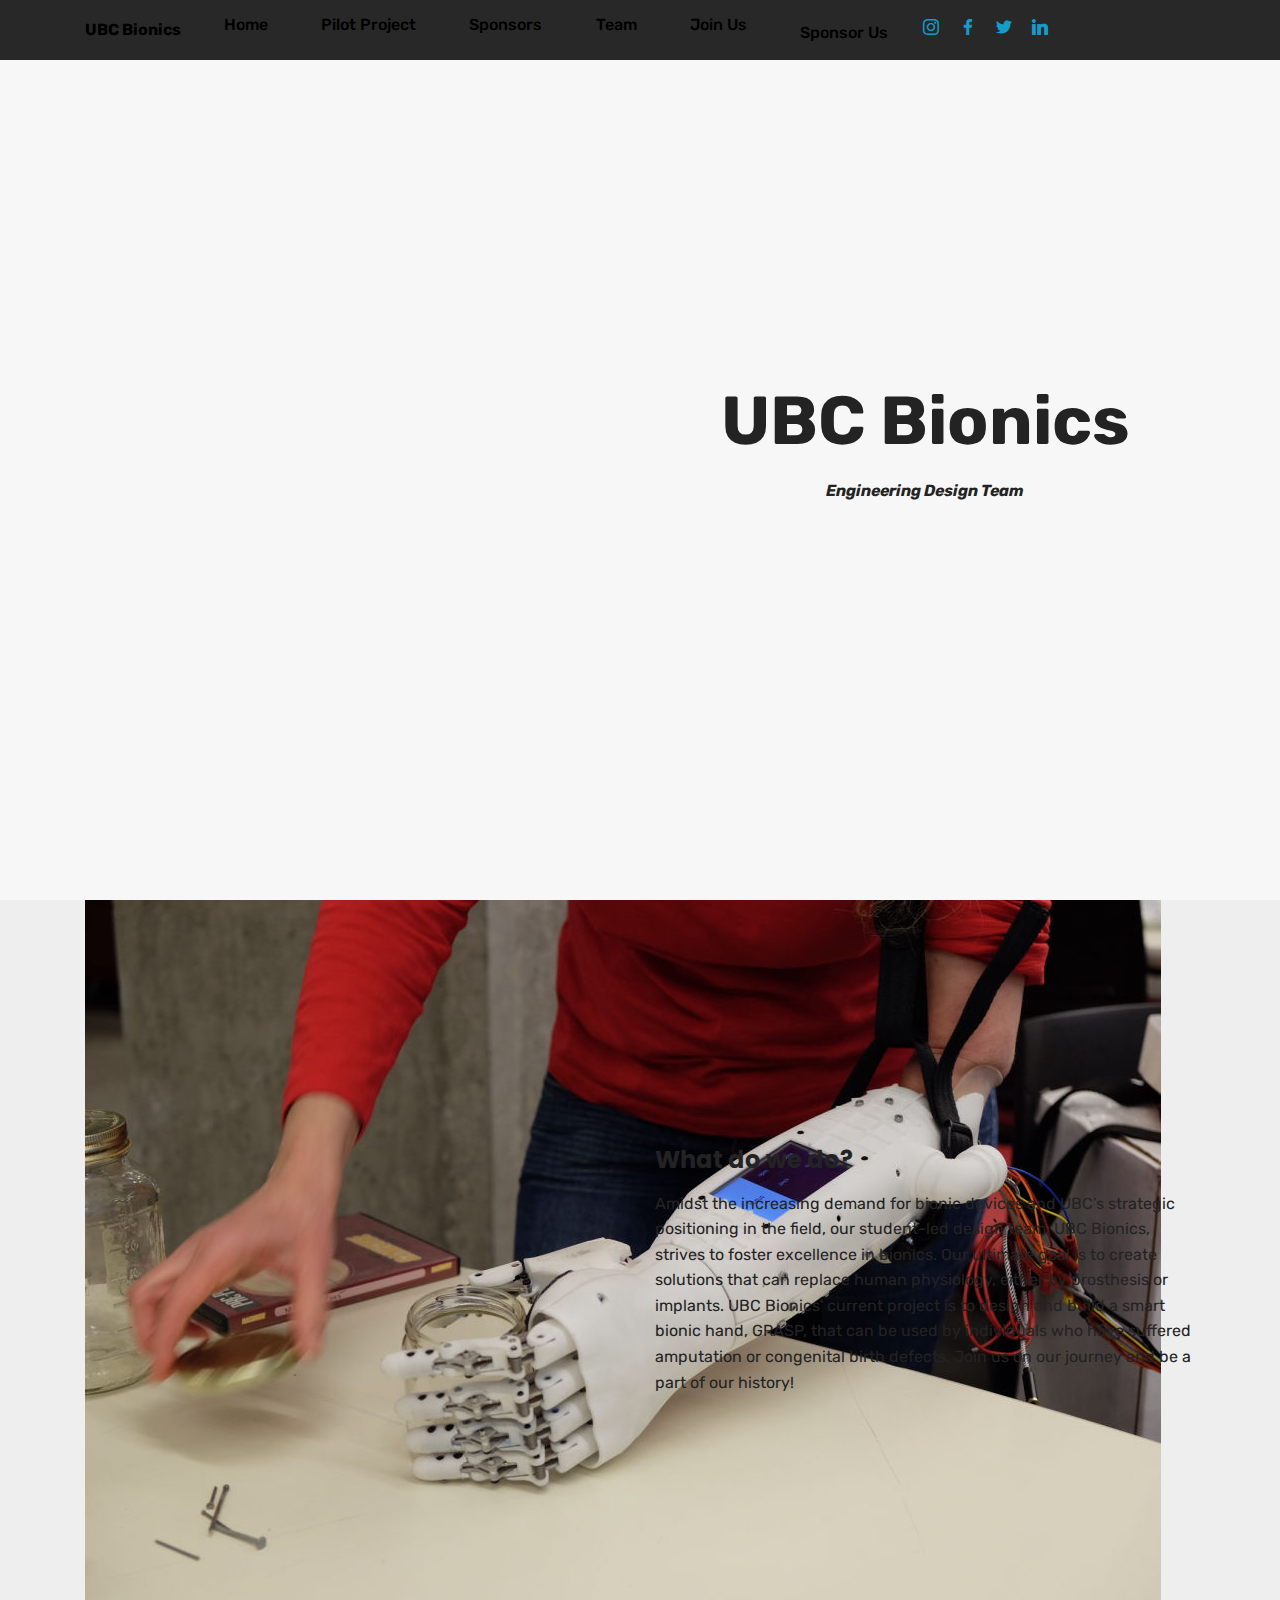
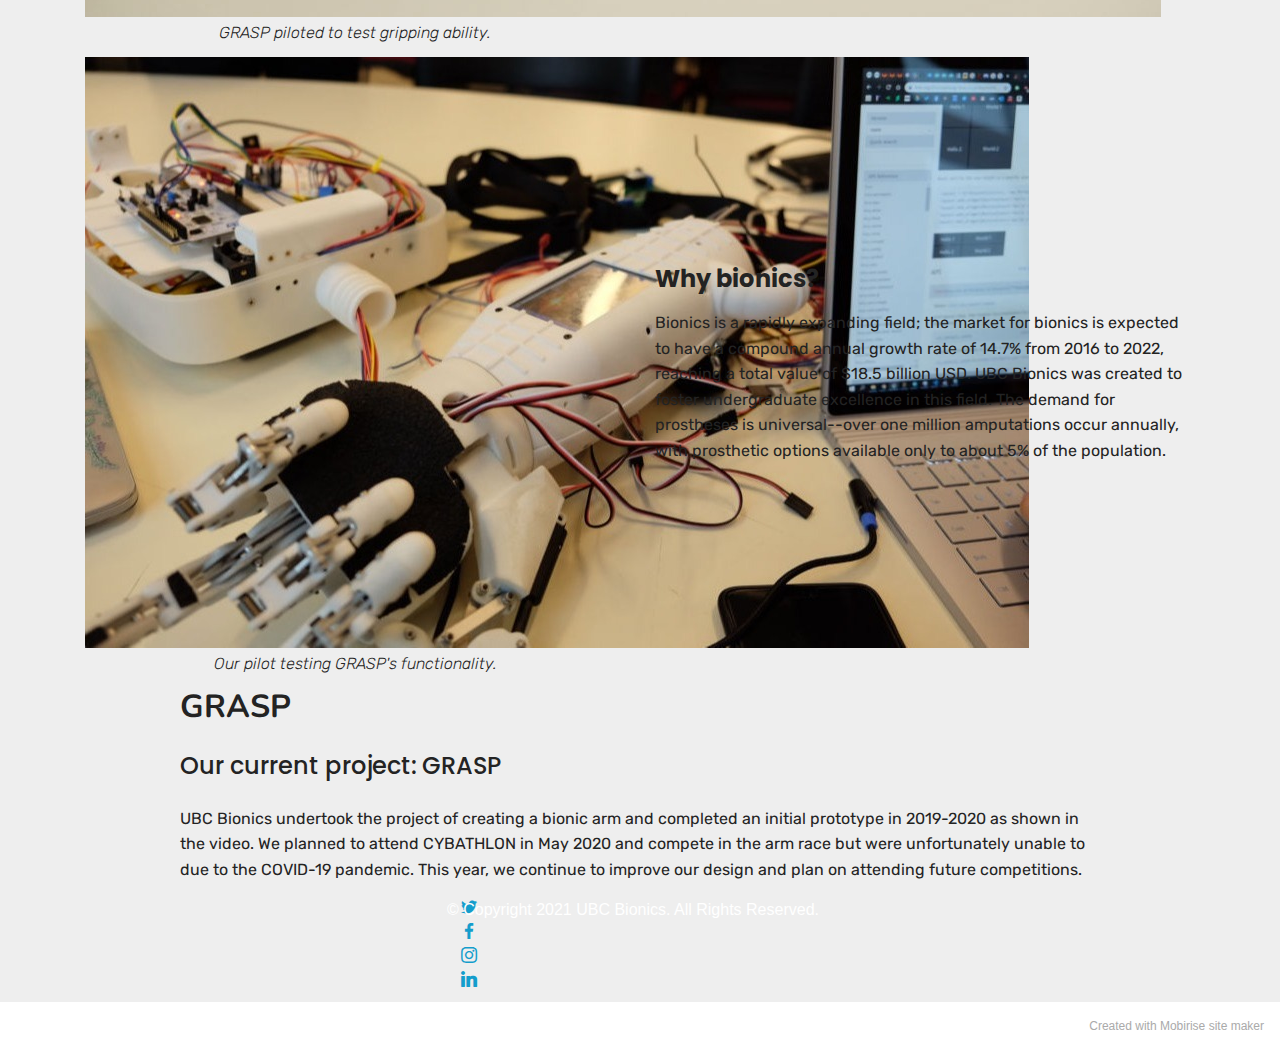
==== commit 5a6d5702: "Social links + favicon" ====
--- a/index.html
+++ b/index.html
@@ -1,799 +1,203 @@
-<!DOCTYPE html>
-<html >
-<head>
-  <meta charset="UTF-8">
-  <meta http-equiv="X-UA-Compatible" content="IE=edge">
-  <meta name="generator" content="Mobirise v4.9.3, mobirise.com">
-  <meta name="viewport" content="width=device-width, initial-scale=1, minimum-scale=1">
-  <link rel="shortcut icon" href="assets/images/logo.png" type="image/x-icon">
-  <meta name="description" content="">
-  <title>Home</title>
-  <link rel="stylesheet" href="assets/web/assets/mobirise-icons/mobirise-icons.css">
-  <link rel="stylesheet" href="assets/tether/tether.min.css">
-  <link rel="stylesheet" href="assets/bootstrap/css/bootstrap.min.css">
-  <link rel="stylesheet" href="assets/bootstrap/css/bootstrap-grid.min.css">
-  <link rel="stylesheet" href="assets/bootstrap/css/bootstrap-reboot.min.css">
-  <link rel="stylesheet" href="assets/dropdown/css/style.css">
-  <link rel="stylesheet" href="assets/socicon/css/styles.css">
-  <link rel="stylesheet" href="assets/datatables/data-tables.bootstrap4.min.css">
-  <link rel="stylesheet" href="assets/theme/css/style.css">
-  <link rel="stylesheet" href="assets/mobirise/css/mbr-additional.css" type="text/css">
- 
- 
- 
-</head>
-<body>
-  <section class="menu cid-rizpKtjG7D" once="menu" id="menu2-0">
- 
-   
- 
-    <nav class="navbar navbar-expand beta-menu navbar-dropdown align-items-center navbar-fixed-top navbar-toggleable-sm bg-color">
-        <button class="navbar-toggler navbar-toggler-right" type="button" data-toggle="collapse" data-target="#navbarSupportedContent" aria-controls="navbarSupportedContent" aria-expanded="false" aria-label="Toggle navigation">
-            <div class="hamburger">
-                <span></span>
-                <span></span>
-                <span></span>
-                <span></span>
-            </div>
-        </button>
-        <div class="menu-logo">
-            <div class="navbar-brand">
-                <span class="navbar-logo">
-                    <a href="index.html">
-                        <img src="assets/images/logo.png" title="" style="height: 5rem;"></a>
-                </span>
-            </div>
-        </div>
-        <div class="collapse navbar-collapse" id="navbarSupportedContent">
-            <ul class="navbar-nav nav-dropdown" data-app-modern-menu="true">
-                <li class="nav-item"><a class="nav-link link text-black display-4" href="index.html">Home</a></li>
-                <li class="nav-item"><a class="nav-link link text-black display-4" href="index.html#clients-2">
-                        Sponsors</a>
-                </li><li class="nav-item"><a class="nav-link link text-black display-4" href="page1.html">Pilot Project</a></li><li class="nav-item"><a class="nav-link link text-black display-4" href="page2.html">Team</a></li><li class="nav-item"><a class="nav-link link text-black display-4" href="page3.html">Join Us</a></li></ul>
-            <div class="navbar-buttons mbr-section-btn"><a class="btn btn-sm btn-warning display-4" href="https://donate.support.ubc.ca/page/20924/donate/1?transaction.dirgift=UBC%20BEAR%20G2633">Sponsor Us</a></div>
-        </div>
-    </nav>
-</section>
- 
- 
-   
- 
-    <div class="container">
-        <div class="media-container-row">
-            <div class="col-md-8 align-center">
-               
-                <div>
-                    <div class="mbr-social-likes">
-                       
-                       
-                       
-                       
-                       
-                       
-                       
-                    </div>
-                </div>
-            </div>
-        </div>
-    </div>
-</section>
- 
-<section class="cid-riWv4bFrmW mbr-fullscreen" data-bg-video="https://www.youtube.com/watch?v=GgTwa3CPrIE" id="header2-15">
- 
-   
- 
-    <div class="mbr-overlay" style="opacity: 0.5; background-color: rgb(35, 35, 35);"></div>
- 
-    <div class="container align-center">
-        <div class="row justify-content-md-center">
-            <div class="mbr-white col-md-10">
-                <img src="assets/images/bearmeaning.png" alt="Head Shot" style="width:100%">
-            </div>
-        </div>
-    </div>
-    <div class="mbr-arrow hidden-sm-down" aria-hidden="true">
-        <a href="#next">
-            <i class="mbri-down mbr-iconfont"></i>
-        </a>
-    </div>
-</section>
-
-<div class="container">
-    <p style="text-align:right; font-size: 8px">Video Reference: https://www.youtube.com/watch?v=GgTwa3CPrIE</p>
-</div>
-
-<section class="progress-bars2 cid-rizrXOZZ7z" id="progress-bars2-8">
-
-    <div class="container" style="padding-bottom:80px; padding-top:0px;">
-       
- 
-        <h3 class="mbr-section-subtitle mbr-fonts-style display-5">Motive</h3>
- 
-        <div class="row pt-5 mt-5">
-            <div class="col-md-12 text-elements">
-                <p class="section-content-text align-left mbr-fonts-style display-7">
-                   <center><b>Innovate. Learn. Advance.</b></center> <br>
-                   Our goal at BEAR UBC is to design solutions to replace human physiology via solutions utilizing advances in Engineering. We aim to be the premier undergraduate Bionics design team in the world. Join us on our journey and be a part of our history by supporting us in reaching our goal.
-        <br>
-        <br>Sincerely,
-        <br>
-        <br>BEAR UBC Captain and Executives</p>
-            </div>
-        </div>
-    </div>
-    
- <center> <img src="assets/images/participant.png" alt="Head Shot" style="width:50%"> </center>
-    <center><br><br><p> Our initial project is to design a smart yet durable bionic hand, <b>GRASP</b>. We are excited to
-        mention that we have been accepted into the biggest bionics competition in the world, CYBATHLON
-        2020. In this competition we will be participating in the ARM race, which will test our bionic hand
-        in a series of 6 tasks. We will be competing with some of the world's leading bionics labs and companies.
-        Support us on our journey to represent UBC and Canada.
-    </section>
-
-<section class="progress-bars2 cid-rizrXOZZ7z" id="progress-bars2-8">
-   
-     
- 
-   
- 
-    <div class="container">
-       
- 
-        <h3 class="mbr-section-subtitle mbr-fonts-style display-5">Project Status</h3>
- 
-        <div class="row pt-5 mt-5">
-            <div class="col-md-6 text-elements">
-                <h4 class="section-content-title pb-3 align-left mbr-fonts-style display-5">
-                    Detailed Design</h4>
-                <p class="section-content-text align-left mbr-fonts-style display-7">
-                    Currently the team is conducting detailled design in preparation for manufacturing of our bionic hand GRASP. The hand implements an efficient design using linear actuators, force resistance sensors, an STM32 microcontroller, a unique feedback system, all within a lightweight package. The team estimates that manufacturing will start on May, and will be completed in mid July to August, whereafter the team will submit its application to the ARM race at Cybathlon 2020.
-                </p>
-            </div>
-            <div class="progress_elements col-md-6">
-                <div class="progress1 pb-5">
-                    <div class="title-wrap">
-                        <div class="progressbar-title mbr-fonts-style display-7">
-                            <p>Concept Generation and Evaluation</p>
-                        </div>
-                        <div class="progress_value mbr-fonts-style display-7">
-                            <div class="progressbar-number">
-                            </div>
-                            <span>%</span>
-                        </div>
-                    </div>
-                    <progress class="progress progress-primary " max="100" value="100">
-                    </progress>
-                </div>
-                 
-                <div class="progress2 pb-5">
-                    <div class="title-wrap">
-                        <div class="progressbar-title mbr-fonts-style display-7">
-                            <p>Detailed Design &nbsp; &nbsp; &nbsp; &nbsp; &nbsp; &nbsp; &nbsp; &nbsp; &nbsp; &nbsp; &nbsp; &nbsp; &nbsp; &nbsp;&nbsp;</p>
-                        </div>
-                    <div class="progress_value mbr-fonts-style display-7">
-                        <div class="progressbar-number">
-                        </div>
-                        <span>%</span>
-                    </div>
-                    </div>
-                    <progress class="progress progress-primary" max="100" value="30">
-                    </progress>
-                </div>
-               
-                <div class="progress3 pb-5">
-                    <div class="title-wrap">
-                        <div class="progressbar-title mbr-fonts-style display-7">
-                            <p>Manufacturing and Assembly</p>
-                        </div>
-                    <div class="progress_value mbr-fonts-style display-7">
-                        <div class="progressbar-number">
-                        </div>
-                        <span>%</span>
-                    </div>
-                    </div>
-                    <progress class="progress progress-primary" max="100">
-                    </progress>
-                </div>
-               
-               
-           
-               
-            </div>
-        </div>
-    </div>
-</section>
-
-<section class="countdown1 cid-rizsQ4rdZN" id="countdown1-a" style="padding-bottom: 80px;>
-   
-   
-   
-    <div class="container ">
-       
-        <h3 class="mbr-section-subtitle align-center mbr-fonts-style display-5"><br>Days left until Cybathlon:</h3>
-       
-    </div>
-    <div class="container countdown-cont align-center">
-        <div class="daysCountdown" title="Days"></div>
-        <div class="hoursCountdown" title="Hours"></div>
-        <div class="minutesCountdown" title="Minutes"></div>
-        <div class="secondsCountdown" title="Seconds"></div>
-        <div class="countdown pt-5 mt-2" data-due-date="2020/05/02">
-        </div>
-    </div>
-</section>
-<!-- Sponsors start here-->
-                                                                   
-<section class ="mbr-section-subtitle mbr-fonts-style align-center pb-5 mbr-light display-5" id="stitle" style="padding-top: 50px; padding-bottom: 50px;">
-    <h3 class="mbr-section-subtitle align-center mbr-fonts-style display-5">We thank our sponsors for the incredible support:</h3>                                                                                          
- </section>
-                                                                         
-<!-- Gold sponsors-->                                                                 
-                                                                   
-<section class="clients cid-rizpOFRUDj" id="clients-2" style="padding-bottom: 80px; padding-top: 80px;">
-   
-        <div class="container mb-5">
-            <div class="media-container-row">
-                <div class="col-12 align-center">
-                    <h2 class="mbr-section-title pb-3 mbr-fonts-style display-5"><font color="#ceb665"><strong>GOLD</strong></font></h2>
-                </div>
-            </div>
-        </div>
- 
-    <div class="container">
-        <div class="carousel slide" data-ride="carousel" role="listbox">
-            <div class="carousel-inner" data-visible="1">
-            
-            <div class="carousel-item ">
-                    <div class="media-container-row">
-                        <div class="col-md-12">
-                            <div class="wrap-img ">
-                                <a href="https://apsc.ubc.ca" target="_blank">
-                                <img src="assets/images/apsc.jpg" class="img-responsive clients-img" alt="" title=""></a>
-                                                                                                                              
-                            </div>
-                        </div>
-                    </div>
-                </div>
-            </div>
-            
-            <div class="carousel-controls">
-                <a data-app-prevent-settings="" class="carousel-control carousel-control-prev" role="button" data-slide="prev">
-                    <span aria-hidden="true" class="mbri-left mbr-iconfont"></span>
-                    <span class="sr-only">Previous</span>
-                </a>
-                <a data-app-prevent-settings="" class="carousel-control carousel-control-next" role="button" data-slide="next">
-                    <span aria-hidden="true" class="mbri-right mbr-iconfont"></span>
-                    <span class="sr-only">Next</span>
-                </a>
-            </div>
-        </div>
-    </div>
-</section>
-
-<!-- Silver sponsors-->                                                                 
-                                                                   
-<section class="clients cid-rizpOFRUDj" id="clients-2" style="padding-bottom: 80px;>
-   
-        <div class="container mb-5">
-            <div class="media-container-row">
-                <div class="col-12 align-center">
-                    <h2 class="mbr-section-title pb-3 mbr-fonts-style display-5"><font color="#adadad"><strong>SILVER</strong></font></h2>
-                </div>
-            </div>
-        </div>
- 
-    <div class="container">
-        <div class="carousel slide" data-ride="carousel" role="listbox">
-            <div class="carousel-inner" data-visible="4">
-               
-            <div class="carousel-item ">
-                    <div class="media-container-row">
-                        <div class="col-md-12">
-                            <div class="wrap-img ">
-                                <a href="https://www.kitronyx.com" target="_blank">
-                                <img src="assets/images/kitronyx.png" class="img-responsive clients-img" alt="" title=""></a>
-                            </div>
-                        </div>
-                    </div>
-                </div>
-            
-            <div class="carousel-item ">
-                    <div class="media-container-row">
-                        <div class="col-md-12">
-                            <div class="wrap-img ">
-                                <a href="https://www.bme.ubc.ca" target="_blank">
-                                <img src="assets/images/sbme.jpg" class="img-responsive clients-img" alt="" title=""></a>
-                            </div>
-                        </div>
-                    </div>
-                </div>
-            
-            <div class="carousel-item ">
-                    <div class="media-container-row">
-                        <div class="col-md-12">
-                            <div class="wrap-img ">
-                                <a href="https://starfishmedical.com" target="_blank">
-                                <img src="assets/images/starfish.png" class="img-responsive clients-img" alt="" title=""></a>
-                            </div>
-                        </div>
-                    </div>
-                </div>
-            
-            <div class="carousel-item ">
-                <div class="media-container-row">
-                    <div class="col-md-12">
-                        <div class="wrap-img ">
-                            <a href="https://www.a-teamcomposites.com" target="_blank">
-                                <img src="assets/images/ateam.png" class="img-responsive clients-img" alt="" title=""></a>
-                        </div>
-                    </div>
-                </div>
-            </div>
-            </div>
-            
-            <div class="carousel-controls">
-                <a data-app-prevent-settings="" class="carousel-control carousel-control-prev" role="button" data-slide="prev">
-                    <span aria-hidden="true" class="mbri-left mbr-iconfont"></span>
-                    <span class="sr-only">Previous</span>
-                </a>
-                <a data-app-prevent-settings="" class="carousel-control carousel-control-next" role="button" data-slide="next">
-                    <span aria-hidden="true" class="mbri-right mbr-iconfont"></span>
-                    <span class="sr-only">Next</span>
-                </a>
-            </div>
-        </div>
-    </div>
-</section>                                         
-                                         
-<!-- Bronze sponsors-->                                                                 
-                                                                   
-<section class="clients cid-rizpOFRUDj" id="clients-2" style="padding-bottom: 40px;>
-   
-        <div class="container mb-5">
-            <div class="media-container-row">
-                <div class="col-12 align-center">
-                    <h2 class="mbr-section-title pb-3 mbr-fonts-style display-5"><font color="#e0a950"><strong>BRONZE</strong></font></h2>
-                </div>
-            </div>
-        </div>
- 
-    <div class="container">
-        <div class="carousel slide" data-ride="carousel" role="listbox">
-            <div class="carousel-inner" data-visible="5">
-            
-            <div class="carousel-item ">
-                    <div class="media-container-row">
-                        <div class="col-md-12">
-                            <div class="wrap-img ">
-                            <a href="https://www.ieee.org" target="_blank">
-                                <img src="assets/images/ieee.png" class="img-responsive clients-img" alt="" title=""></a>
-                            </div>
-                        </div>
-                    </div>
-                </div><div class="carousel-item ">
-                    <div class="media-container-row">
-                        <div class="col-md-12">
-                            <div class="wrap-img ">
-                            <a href="https://www.solidworks.com" target="_blank">
-                                <img src="assets/images/solidworks.png" class="img-responsive clients-img" alt="" title=""></a>
-                            </div>
-                        </div>
-                    </div>
-                </div>
-                
-                <div class="carousel-item ">
-                    <div class="media-container-row">
-                        <div class="col-md-12">
-                            <div class="wrap-img ">
-                            <a href="https://labjack.com" target="_blank">
-                        <img src="assets/images/labjack.png" class="img-responsive clients-img" alt="" title=""></a>
-                    </div>
-                </div>
-                </div>
-                </div>
-                
-                <div class="carousel-item ">
-                    <div class="media-container-row">
-                        <div class="col-md-12">
-                            <div class="wrap-img ">
-                            <a href="https://www.actuonix.com" target="_blank">
-                                <img src="assets/images/actuonix.jpg" class="img-responsive clients-img" alt="" title=""></a>
-                            </div>
-                        </div>
-                    </div>
-                </div>
-                
-                <div class="carousel-item ">
-                    <div class="media-container-row">
-                        <div class="col-md-12">
-                            <div class="wrap-img ">
-                            <a href="https://www.sensitronics.com" target="_blank">
-                                <img src="assets/images/sensitronics.png" class="img-responsive clients-img" alt="" title=""></a>
-                            </div>
-                        </div>
-                    </div>
-                </div>
-                </div>
-
-                
-            <div class="carousel-controls">
-                <a data-app-prevent-settings="" class="carousel-control carousel-control-prev" role="button" data-slide="prev">
-                    <span aria-hidden="true" class="mbri-left mbr-iconfont"></span>
-                    <span class="sr-only">Previous</span>
-                </a>
-                <a data-app-prevent-settings="" class="carousel-control carousel-control-next" role="button" data-slide="next">
-                    <span aria-hidden="true" class="mbri-right mbr-iconfont"></span>
-                    <span class="sr-only">Next</span>
-                </a>
-            </div>
-        </div>
-    </div>
-</section>    
-
-<!--Bronze Organizations 2-->
-<section class="clients cid-rizpOFRUDj" id="clients-2" style="padding-bottom: 40px;>
-
-<div class="container">
-    <div class="carousel slide" data-ride="carousel" role="listbox">
-        <div class="carousel-inner" data-visible="4">
-            
-            <div class="carousel-item ">
-                <div class="media-container-row">
-                    <div class="col-md-12">
-                        <div class="wrap-img ">
-                            <a href="https://www.3acomposites.com" target="_blank">
-                                <img src="assets/images/3a.png" class="img-responsive clients-img" alt="" title=""></a>
-                        </div>
-                    </div>
-                </div>
-            </div>
-            
-            <div class="carousel-item ">
-                <div class="media-container-row">
-                    <div class="col-md-12">
-                        <div class="wrap-img ">
-                            <a href="https://spaenaur.com" target="_blank">
-                                <img src="assets/images/spaenaur.png" class="img-responsive clients-img" alt="" title=""></a>
-                        </div>
-                    </div>
-                </div>
-            </div>
-            
-            <div class="carousel-item ">
-                <div class="media-container-row">
-                    <div class="col-md-12">
-                        <div class="wrap-img ">
-                            <a href="https://www.skf.com/ca/en/index.html" target="_blank">
-                                <img src="assets/images/skf.png" class="img-responsive clients-img" alt="" title=""></a>
-                        </div>
-                    </div>
-                </div>
-            </div>
-            
-            <div class="carousel-item ">
-                <div class="media-container-row">
-                    <div class="col-md-12">
-                        <div class="wrap-img ">
-                            <a href="https://www.airtechintl.com" target="_blank">
-                                <img src="assets/images/airtech.png" class="img-responsive clients-img" alt="" title=""></a>
-                        </div>
-                    </div>
-                </div>
-            </div>
-        </div>
-        
-        
-        <div class="carousel-controls">
-            <a data-app-prevent-settings="" class="carousel-control carousel-control-prev" role="button" data-slide="prev">
-                <span aria-hidden="true" class="mbri-left mbr-iconfont"></span>
-                <span class="sr-only">Previous</span>
-            </a>
-            <a data-app-prevent-settings="" class="carousel-control carousel-control-next" role="button" data-slide="next">
-                <span aria-hidden="true" class="mbri-right mbr-iconfont"></span>
-                <span class="sr-only">Next</span>
-            </a>
-        </div>
-    </div>
-</div>
-</section>
-
-<!--Bronze Organizations 3-->
-<section class="clients cid-rizpOFRUDj" id="clients-2" style="padding-bottom: 80px;>
-    
-    <div class="container">
-    <div class="carousel slide" data-ride="carousel" role="listbox">
-    <div class="carousel-inner" data-visible="4">
-    
-    <div class="carousel-item ">
-    <div class="media-container-row">
-    <div class="col-md-12">
-    <div class="wrap-img ">
-    <a href="http://www.prismlab.com" target="_blank">
-    <img src="assets/images/prismlab.png" class="img-responsive clients-img" alt="" title=""></a>
-    </div>
-    </div>
-    </div>
-    </div>
-    
-    <div class="carousel-item ">
-    <div class="media-container-row">
-    <div class="col-md-12">
-    <div class="wrap-img ">
-    <a href="https://bionics.ubc.ca" target="_blank">
-    <img src="assets/images/bionicsnetwork.png" class="img-responsive clients-img" alt="" title=""></a>
-    </div>
-    </div>
-    </div>
-    </div>
-    
-    <div class="carousel-item ">
-    <div class="media-container-row">
-    <div class="col-md-12">
-    <div class="wrap-img ">
-    <a href="http://www.asaalloys.com" target="_blank">
-    <img src="assets/images/asa.png" class="img-responsive clients-img" alt="" title=""></a>
-    </div>
-    </div>
-    </div>
-    </div>
-    
-    <div class="carousel-item ">
-    <div class="media-container-row">
-    <div class="col-md-12">
-    <div class="wrap-img ">
-    <a href="http://www.omnicircuitboards.com" target="_blank">
-    <img src="assets/images/omni.jpg" class="img-responsive clients-img" alt="" title=""></a>
-    </div>
-    </div>
-    </div>
-    </div>
-    </div>
-    
-    <div class="carousel-controls">
-    <a data-app-prevent-settings="" class="carousel-control carousel-control-prev" role="button" data-slide="prev">
-    <span aria-hidden="true" class="mbri-left mbr-iconfont"></span>
-    <span class="sr-only">Previous</span>
-    </a>
-    <a data-app-prevent-settings="" class="carousel-control carousel-control-next" role="button" data-slide="next">
-    <span aria-hidden="true" class="mbri-right mbr-iconfont"></span>
-    <span class="sr-only">Next</span>
-    </a>
-    </div>
-    </div>
-    </div>
-    </section>
-
-<!--Supporting Organizations-->
-                                                                           
-<section class="clients cid-riFvU3nAvX" id="clients-n" style="padding-bottom: 80px;">
-
-        <div class="container mb-5">
-            <div class="media-container-row">
-                <div class="col-12 align-center">
-                   
-                    <h3 class="mbr-section-subtitle mbr-light mbr-fonts-style display-5"><br><strong>SUPPORTING ORGANIZATIONS</strong></h3>
-                </div>
-            </div>
-        </div>
- 
-    <div class="container">
-        <div class="carousel slide" data-ride="carousel" role="listbox">
-            <div class="carousel-inner" data-visible="5">
-               
-               
-            <div class="carousel-item ">
-                    <div class="media-container-row">
-                        <div class="col-md-12">
-                            <div class="wrap-img ">
-                            <a href="https://shop.lululemon.com" target="_blank">
-                                <img src="assets/images/lululemon.png" class="img-responsive clients-img" alt="" title=""></a>
-                            </div>
-                        </div>
-                    </div>
-                </div>
-                
-                <div class="carousel-item ">
-                    <div class="media-container-row">
-                        <div class="col-md-12">
-                            <div class="wrap-img ">
-                            <a href="https://www.bcit.ca/study/programs/7100diplt" target="_blank">
-                                <img src="assets/images/bcit.jpg" class="img-responsive clients-img" alt="" title=""></a>
-                            </div>
-                        </div>
-                    </div>
-                </div>
-                
-                <div class="carousel-item ">
-                    <div class="media-container-row">
-                        <div class="col-md-12">
-                            <div class="wrap-img ">
-                            <a href="https://crn.ubc.ca" target="_blank">
-                            <img src="assets/images/crn.png" class="img-responsive clients-img" alt="" title=""></a>
-                            </div>
-                        </div>
-                    </div>
-                </div>
-                
-                <div class="carousel-item ">
-                    <div class="media-container-row">
-                        <div class="col-md-12">
-                            <div class="wrap-img ">
-                            <a href="https://www.digikey.ca" target="_blank">
-                                <img src="assets/images/digikey.png" class="img-responsive clients-img" alt="" title=""></a>
-                            </div>
-                        </div>
-                    </div>
-                </div>
-                
-                <div class="carousel-item ">
-                <div class="media-container-row">
-                <div class="col-md-12">
-                <div class="wrap-img ">
-                <a href="https://www.pcbcart.com" target="_blank">
-                <img src="assets/images/pcbcart.png" class="img-responsive clients-img" alt="" title=""></a>
-                </div>
-                </div>
-                </div>
-                </div>
-            </div>
-            
-            <div class="carousel-controls">
-                <a data-app-prevent-settings="" class="carousel-control carousel-control-prev" role="button" data-slide="prev">
-                    <span aria-hidden="true" class="mbri-left mbr-iconfont"></span>
-                    <span class="sr-only">Previous</span>
-                </a>
-                <a data-app-prevent-settings="" class="carousel-control carousel-control-next" role="button" data-slide="next">
-                    <span aria-hidden="true" class="mbri-right mbr-iconfont"></span>
-                    <span class="sr-only">Next</span>
-                </a>
-            </div>
-        </div>
-    </div>
-</section>
- 
- 
-<div class="container" style="padding-bottom: 80px; padding-top:80px;">
-  <h3 class="mbr-section-subtitle mbr-fonts-style align-center pb-5 mbr-light display-5">
-            Sponsorship Packages</h3>
-            
-  <table class="table table-hover">
-    <thead>
-      <tr>
-        <th class="align-center"  style="vertical-align: middle;">Sponsorship Level</th>
-        <th class="align-center"  style="vertical-align: middle;">Logo Placement</th>
-        <th class="align-center"  style="vertical-align: middle;">Termly Newsletter</th>
-        <th class="align-center"  style="vertical-align: middle;">Promotional Material</th>
-        <th class="align-center"  style="vertical-align: middle;">Team Networking Events</th>
-        <th class="align-center"  style="vertical-align: middle;">Influence Design Decisions</th>
-        <th class="align-center"  style="vertical-align: middle;">Name Device and Testing Jigs</th>
-        <th class="align-center"  style="vertical-align: middle;">Sponsorship Quantity</th>
-      </tr>
-    </thead>
-    <tbody>
-      <tr>
-        <td>Bronze</td>
-        <td>Small logo on: T-shirt, Website, Banners</td>
-        <td>Yes</td>
-        <td>No</td>
-        <td>No</td>
-        <td>No</td>
-        <td>No</td>
-        <td>+$500</td>
-      </tr>
-      <tr>
-        <td>Silver</td>
-        <td>Medium logo on: T-shirt, Website, Banners, & Device</td>
-        <td>Yes</td>
-        <td>Yes</td>
-        <td>Yes</td>
-        <td>No</td>
-        <td>No</td>
-        <td>+$1,000</td>
-      </tr>
-      <tr>
-        <td>Gold</td>
-        <td>Big logo on: T-shirt, Website, Banners, & Device</td>
-        <td>Yes</td>
-        <td>Yes</td>
-        <td>Yes</td>
-        <td>Yes</td>
-        <td>No</td>
-        <td>+$5,000</td>
-      </tr>
-      <tr>
-        <td>Platinum</td>
-        <td>Dominant logo on: T-shirt, Website, Banners, & Device</td>
-        <td>Yes</td>
-        <td>Yes</td>
-        <td>Yes</td>
-        <td>Yes</td>
-        <td>Yes</td>
-        <td>+$10,000</td>
-      </tr>
-    </tbody>
-  </table>
-</div>
-<section class="cid-rjUtazwNfj" id="footer5-1o">
-    <h3 class="mbr-section-subtitle mbr-fonts-style align-center pb-5 mbr-light display-5">
-        <a href="https://drive.google.com/file/d/136MTF-pujJ4puwYdQXnVqkopXvK8Crzo/view?usp=sharing" target="_blank"><img src="assets/images/png.png" alt="Head Shot" style="width:8%"></a>
-        <p> Sponsorship Package Download </p>
-            
-            
-    </h3>
-   
-    <div class="container">
-        <div class="media-container-row">
-            <div class="col-md-3">
-                <div class="media-wrap">
-                    <a href="index.html">
-                       <img src="assets/images/logo.png" title="">
-                    </a>
-                </div>
-            </div>
-            <div class="col-md-9">
-                <p class="mbr-text align-right links mbr-fonts-style display-7">BEAR UBC</p>
-            </div>
-        </div>
-        <div class="footer-lower">
-            <div class="media-container-row">
-                <div class="col-md-12">
-                    <hr>
-                </div>
-            </div>
-            <div class="media-container-row mbr-white">
-                <div class="col-md-6 copyright">
-                    <p class="mbr-text mbr-fonts-style display-7">
-                        © Copyright 2019 BEAR UBC</p>
-                </div>
-                <div class="col-md-6">
-                    <div class="social-list align-right">
-                        <div class="soc-item">
-                            <a href="https://www.instagram.com/bearubc/" target="_blank">
-                                <span class="mbr-iconfont mbr-iconfont-social socicon-instagram socicon"></span>
-                            </a>
-                        </div>
-                        <div class="soc-item">
-                            <a href="https://www.facebook.com/bearubc/" target="_blank">
-                                <span class="mbr-iconfont mbr-iconfont-social socicon-facebook socicon"></span>
-                            </a>
-                        </div>
-                        <div class="soc-item">
-                            <a href="https://ca.linkedin.com/company/bear-ubc" target="_blank">
-                                <span class="mbr-iconfont mbr-iconfont-social socicon-linkedin socicon"></span>
-                            </a>
-                        </div>
-                        <div class="soc-item">
-                            <a href="https://www.reddit.com/user/BEARUBC" target="_blank">
-                                <span class="mbr-iconfont mbr-iconfont-social socicon-reddit socicon"></span>
-                            </a>
-                        </div>
-                       
-                       
-                    </div>
-                </div>
-            </div>
-        </div>
-    </div>
-</section>
- 
- 
-  <script src="assets/web/assets/jquery/jquery.min.js"></script>
-  <script src="assets/popper/popper.min.js"></script>
-  <script src="assets/tether/tether.min.js"></script>
-  <script src="assets/bootstrap/js/bootstrap.min.js"></script>
-  <script src="assets/smoothscroll/smooth-scroll.js"></script>
-  <script src="assets/dropdown/js/script.min.js"></script>
-  <script src="assets/touchswipe/jquery.touch-swipe.min.js"></script>
-  <script src="assets/sociallikes/social-likes.js"></script>
-  <script src="assets/datatables/jquery.data-tables.min.js"></script>
-  <script src="assets/datatables/data-tables.bootstrap4.min.js"></script>
-  <script src="assets/vimeoplayer/jquery.mb.vimeo_player.js"></script>
-  <script src="assets/countdown/jquery.countdown.min.js"></script>
-  <script src="assets/bootstrapcarouselswipe/bootstrap-carousel-swipe.js"></script>
-  <script src="assets/mbr-clients-slider/mbr-clients-slider.js"></script>
-  <script src="assets/parallax/jarallax.min.js"></script>
-  <script src="assets/ytplayer/jquery.mb.ytplayer.min.js"></script>
-  <script src="assets/theme/js/script.js"></script>
- 
- 
-</body>
+<!DOCTYPE html>
+<html  >
+<head>
+  <!-- Site made with Mobirise Website Builder v5.2.0, https://mobirise.com -->
+  <meta charset="UTF-8">
+  <meta http-equiv="X-UA-Compatible" content="IE=edge">
+  <meta name="generator" content="Mobirise v5.2.0, mobirise.com">
+  <meta name="viewport" content="width=device-width, initial-scale=1, minimum-scale=1">
+  <link rel="shortcut icon" href="assets/images/bionicslogo.png" type="image/x-icon">
+  <meta name="description" content="">
+  
+  
+  <title>Home</title>
+  <link rel="stylesheet" href="assets/web/assets/mobirise-icons2/mobirise2.css">
+  <link rel="stylesheet" href="assets/tether/tether.min.css">
+  <link rel="stylesheet" href="assets/bootstrap/css/bootstrap.min.css">
+  <link rel="stylesheet" href="assets/bootstrap/css/bootstrap-grid.min.css">
+  <link rel="stylesheet" href="assets/bootstrap/css/bootstrap-reboot.min.css">
+  <link rel="stylesheet" href="assets/dropdown/css/style.css">
+  <link rel="stylesheet" href="assets/socicon/css/styles.css">
+  <link rel="stylesheet" href="assets/theme/css/style.css">
+  <link rel="preload" as="style" href="assets/mobirise/css/mbr-additional.css"><link rel="stylesheet" href="assets/mobirise/css/mbr-additional.css" type="text/css">
+  
+  
+  
+  
+</head>
+<body>
+  
+  <section class="menu menu3 cid-smTqU3R1o3" once="menu" id="menu3-0">
+    
+    <nav class="navbar navbar-dropdown navbar-fixed-top navbar-expand-lg">
+        <div class="container">
+            <div class="navbar-brand">
+                
+                <span class="navbar-caption-wrap"><a class="navbar-caption text-black display-7" href="index.html">UBC Bionics</a></span>
+            </div>
+            <button class="navbar-toggler" type="button" data-toggle="collapse" data-target="#navbarSupportedContent" aria-controls="navbarNavAltMarkup" aria-expanded="false" aria-label="Toggle navigation">
+                <div class="hamburger">
+                    <span></span>
+                    <span></span>
+                    <span></span>
+                    <span></span>
+                </div>
+            </button>
+            <div class="collapse navbar-collapse" id="navbarSupportedContent">
+                <ul class="navbar-nav nav-dropdown nav-right" data-app-modern-menu="true"><li class="nav-item"><a class="nav-link link text-black text-primary display-4" href="index.html">
+                            Home</a></li><li class="nav-item"><a class="nav-link link text-black text-primary display-4" href="page2.html">
+                            Pilot Project</a></li><li class="nav-item"><a class="nav-link link text-black text-primary display-4" href="page1.html">
+                            Sponsors</a></li>
+                    
+                    <li class="nav-item"><a class="nav-link link text-black text-primary display-4" href="page3.html">Team</a>
+                    </li><li class="nav-item"><a class="nav-link link text-black text-primary display-4" href="page4.html">Join Us</a></li><li class="nav-item"><a class="nav-link link text-black text-primary display-4" href="https://donate.support.ubc.ca/page/20924/donate/1?transaction.dirgift=UBC%20BEAR%20G2633"><span class="mobi-mbri mobi-mbri-rocket mbr-iconfont mbr-iconfont-btn"></span>Sponsor Us</a></li></ul>
+                <div class="icons-menu">
+                    <a class="iconfont-wrapper" href="https://www.instagram.com/ubcbionicsteam/" target="_blank">
+                        <span class="p-2 mbr-iconfont socicon-instagram socicon"></span>
+                    </a>
+                    <a class="iconfont-wrapper" href="https://www.facebook.com/ubcbionicsteampage/" target="_blank">
+                        <span class="p-2 mbr-iconfont socicon-facebook socicon"></span>
+                    </a>
+                    <a class="iconfont-wrapper" href="https://www.twitter.com/ubcbionicsteam/" target="_blank">
+                        <span class="p-2 mbr-iconfont socicon-twitter socicon"></span>
+                    </a>
+                    <a class="iconfont-wrapper" href="https://www.linkedin.com/company/ubcbionicsteam" target="_blank">
+                        <span class="p-2 mbr-iconfont socicon-linkedin socicon"></span>
+                    </a>
+                </div>
+                
+            </div>
+        </div>
+    </nav>
+</section>
+
+<section class="header3 cid-smTsHD7qwC mbr-fullscreen" id="header3-4">
+
+    
+
+    <div class="mbr-overlay" style="opacity: 0.5; background-color: rgb(255, 255, 255);"></div>
+
+    <div class="align-center container">
+        <div class="row justify-content-end">
+            <div class="col-12 col-lg-6">
+                <h1 class="mbr-section-title mbr-fonts-style mb-3 display-1"><strong>UBC Bionics</strong></h1>
+                
+                <p class="mbr-text mbr-fonts-style display-7"><strong><em>Engineering Design Team</em></strong></p>
+                
+            </div>
+        </div>
+    </div>
+</section>
+
+<section class="image2 cid-smTtuNk2cN" id="image2-8">
+    
+
+    
+
+    <div class="container">
+        <div class="row align-items-center">
+            <div class="col-12 col-lg-6">
+                <div class="image-wrapper">
+                    <img src="assets/images/b5fca28b-08ba-46ac-b427-2c49ce114e4c-5080-000016187763f263-1076x717.jpg" alt="Mobirise">
+                    <p class="mbr-description mbr-fonts-style mt-2 align-center display-4"><em>GRASP piloted to test gripping ability.</em></p>
+                </div>
+            </div>
+            <div class="col-12 col-lg">
+                <div class="text-wrapper">
+                    <h3 class="mbr-section-title mbr-fonts-style mb-3 display-5">
+                        <strong>What do we do?</strong></h3>
+                    <p class="mbr-text mbr-fonts-style display-7">Amidst the increasing demand for bionic devices and UBC’s strategic positioning in the field, our student-led design team, UBC Bionics, strives to foster excellence in bionics. Our ultimate goal is to create solutions that can replace human physiology, either by prosthesis or implants. UBC Bionics' current project is to design and build a smart bionic hand, GRASP, that can be used by individuals who have suffered amputation or congenital birth defects. Join us on our journey and be a part of our history!<br></p>
+                </div>
+            </div>
+        </div>
+    </div>
+</section>
+
+<section class="image1 cid-sojLl3lU0W" id="image1-1j">
+    
+
+    
+
+    <div class="container">
+        <div class="row align-items-center">
+            <div class="col-12 col-lg-6">
+                <div class="image-wrapper">
+                    <img src="assets/images/624669b9-b242-4840-8444-00ebbf5d0fd3-57908-00000fc983884c6e-1-948x632.jpeg" alt="Mobirise">
+                    <p class="mbr-description mbr-fonts-style pt-2 align-center display-4"><em>
+                    Our pilot testing GRASP's functionality.</em></p>
+                </div>
+            </div>
+            <div class="col-12 col-lg">
+                <div class="text-wrapper">
+                    <h3 class="mbr-section-title mbr-fonts-style mb-3 display-5">
+                        <strong>Why bionics?</strong></h3>
+                    <p class="mbr-text mbr-fonts-style display-7">
+                        Bionics is a rapidly expanding field; the market for bionics is expected to have a compound annual growth rate of 14.7% from 2016 to 2022, reaching a total value of $18.5 billion USD. UBC Bionics was created to foster undergraduate excellence in this field. The demand for prostheses is universal--over one million amputations occur annually, with prosthetic options available only to about 5% of the population.</p>
+                </div>
+            </div>
+        </div>
+    </div>
+</section>
+
+<section class="content5 cid-spxFpHpRuS" id="content5-2d">
+    
+    <div class="container">
+        <div class="row justify-content-center">
+            <div class="col-md-12 col-lg-10">
+                <h3 class="mbr-section-title mbr-fonts-style mb-4 display-2">
+                    <strong>GRASP</strong></h3>
+                <h4 class="mbr-section-subtitle mbr-fonts-style mb-4 display-5">Our current project: GRASP</h4>
+                <p class="mbr-text mbr-fonts-style display-7">
+                    UBC Bionics undertook the project of creating a bionic arm and completed an initial prototype in 2019-2020 as shown in the video. We planned to attend CYBATHLON in May 2020 and compete in the arm race but were unfortunately unable to due to the COVID-19 pandemic. This year, we continue to improve our design and plan on attending future competitions. </p>
+            </div>
+        </div>
+    </div>
+</section>
+
+<section class="footer3 cid-smTwbGlYhE" once="footers" id="footer3-9">
+
+    
+
+    
+
+    <div class="container">
+        <div class="media-container-row align-center mbr-white">
+            
+            <div class="row social-row">
+                <div class="social-list align-right pb-2">
+                    
+                    
+                    
+                    
+                    
+                    
+                <div class="soc-item">
+                        <a href="https://twitter.com/ubcbionicsteam" target="_blank">
+                            <span class="socicon-twitter socicon mbr-iconfont mbr-iconfont-social"></span>
+                        </a>
+                    </div><div class="soc-item">
+                        <a href="https://www.facebook.com/ubcbionicsteampage target="_blank">
+                            <span class="socicon-facebook socicon mbr-iconfont mbr-iconfont-social"></span>
+                        </a>
+                    </div><div class="soc-item">
+                        <a href="https://www.instagram.com/ubcbionicsteam/" target="_blank">
+                            <span class="mbr-iconfont mbr-iconfont-social socicon-instagram socicon"></span>
+                        </a>
+                    </div><div class="soc-item">
+                        <a href="https://www.linkedin.com/company/ubcbionicsteam/" target="_blank">
+                            <span class="mbr-iconfont mbr-iconfont-social socicon-linkedin socicon"></span>
+                        </a>
+                    </div></div>
+            </div>
+            <div class="row row-copirayt">
+                <p class="mbr-text mb-0 mbr-fonts-style mbr-white align-center display-7"></p><p>
+                    © Copyright 2021 UBC Bionics. All Rights Reserved.
+                </p><p></p>
+            </div>
+        </div>
+    </div>
+</section><section style="background-color: #fff; font-family: -apple-system, BlinkMacSystemFont, 'Segoe UI', 'Roboto', 'Helvetica Neue', Arial, sans-serif; color:#aaa; font-size:12px; padding: 0; align-items: center; display: flex;"><a href="https://mobirise.site/r" style="flex: 1 1; height: 3rem; padding-left: 1rem;"></a><p style="flex: 0 0 auto; margin:0; padding-right:1rem;">Created with Mobirise <a href="https://mobirise.site/j" style="color:#aaa;">site</a> maker</p></section><script src="assets/web/assets/jquery/jquery.min.js"></script>  <script src="assets/popper/popper.min.js"></script>  <script src="assets/tether/tether.min.js"></script>  <script src="assets/bootstrap/js/bootstrap.min.js"></script>  <script src="assets/smoothscroll/smooth-scroll.js"></script>  <script src="assets/dropdown/js/nav-dropdown.js"></script>  <script src="assets/dropdown/js/navbar-dropdown.js"></script>  <script src="assets/touchswipe/jquery.touch-swipe.min.js"></script>  <script src="assets/theme/js/script.js"></script>  <script src="assets/formoid/formoid.min.js"></script>  
+  
+  
+</body>
+</html>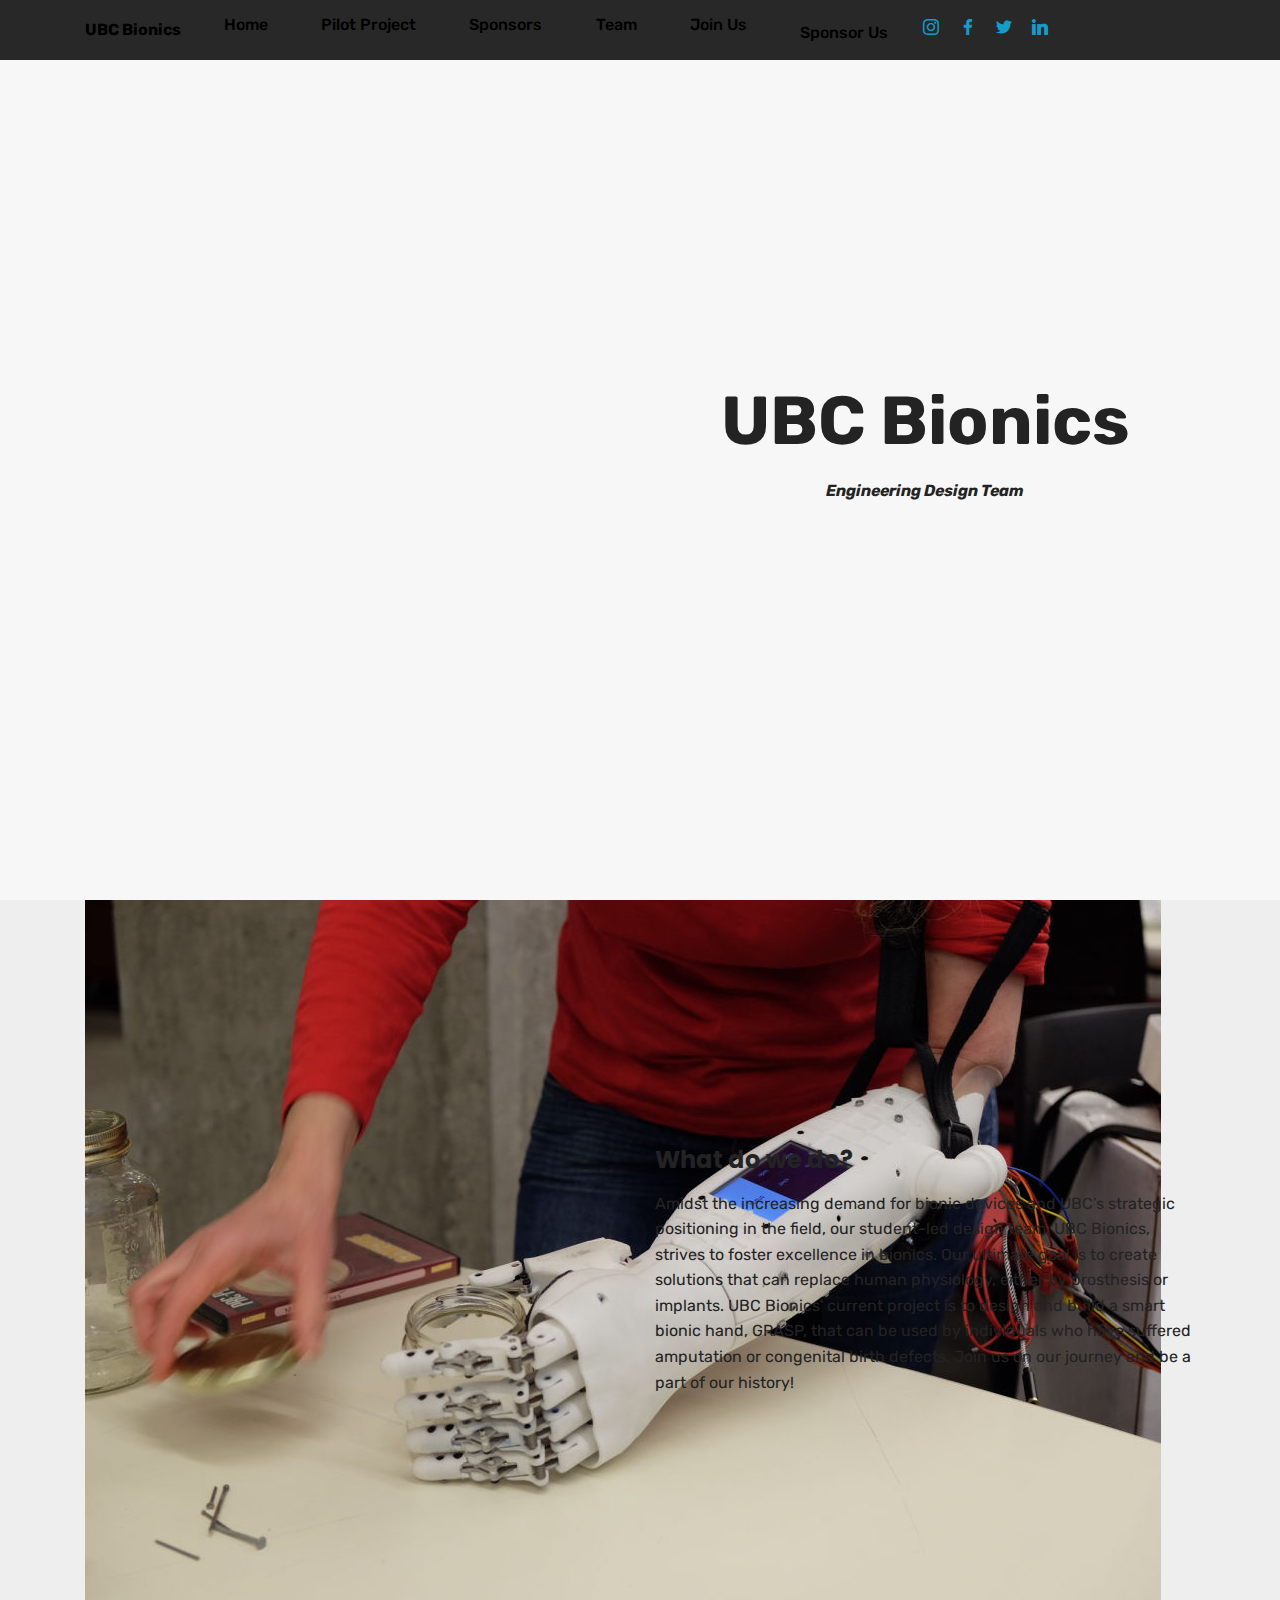
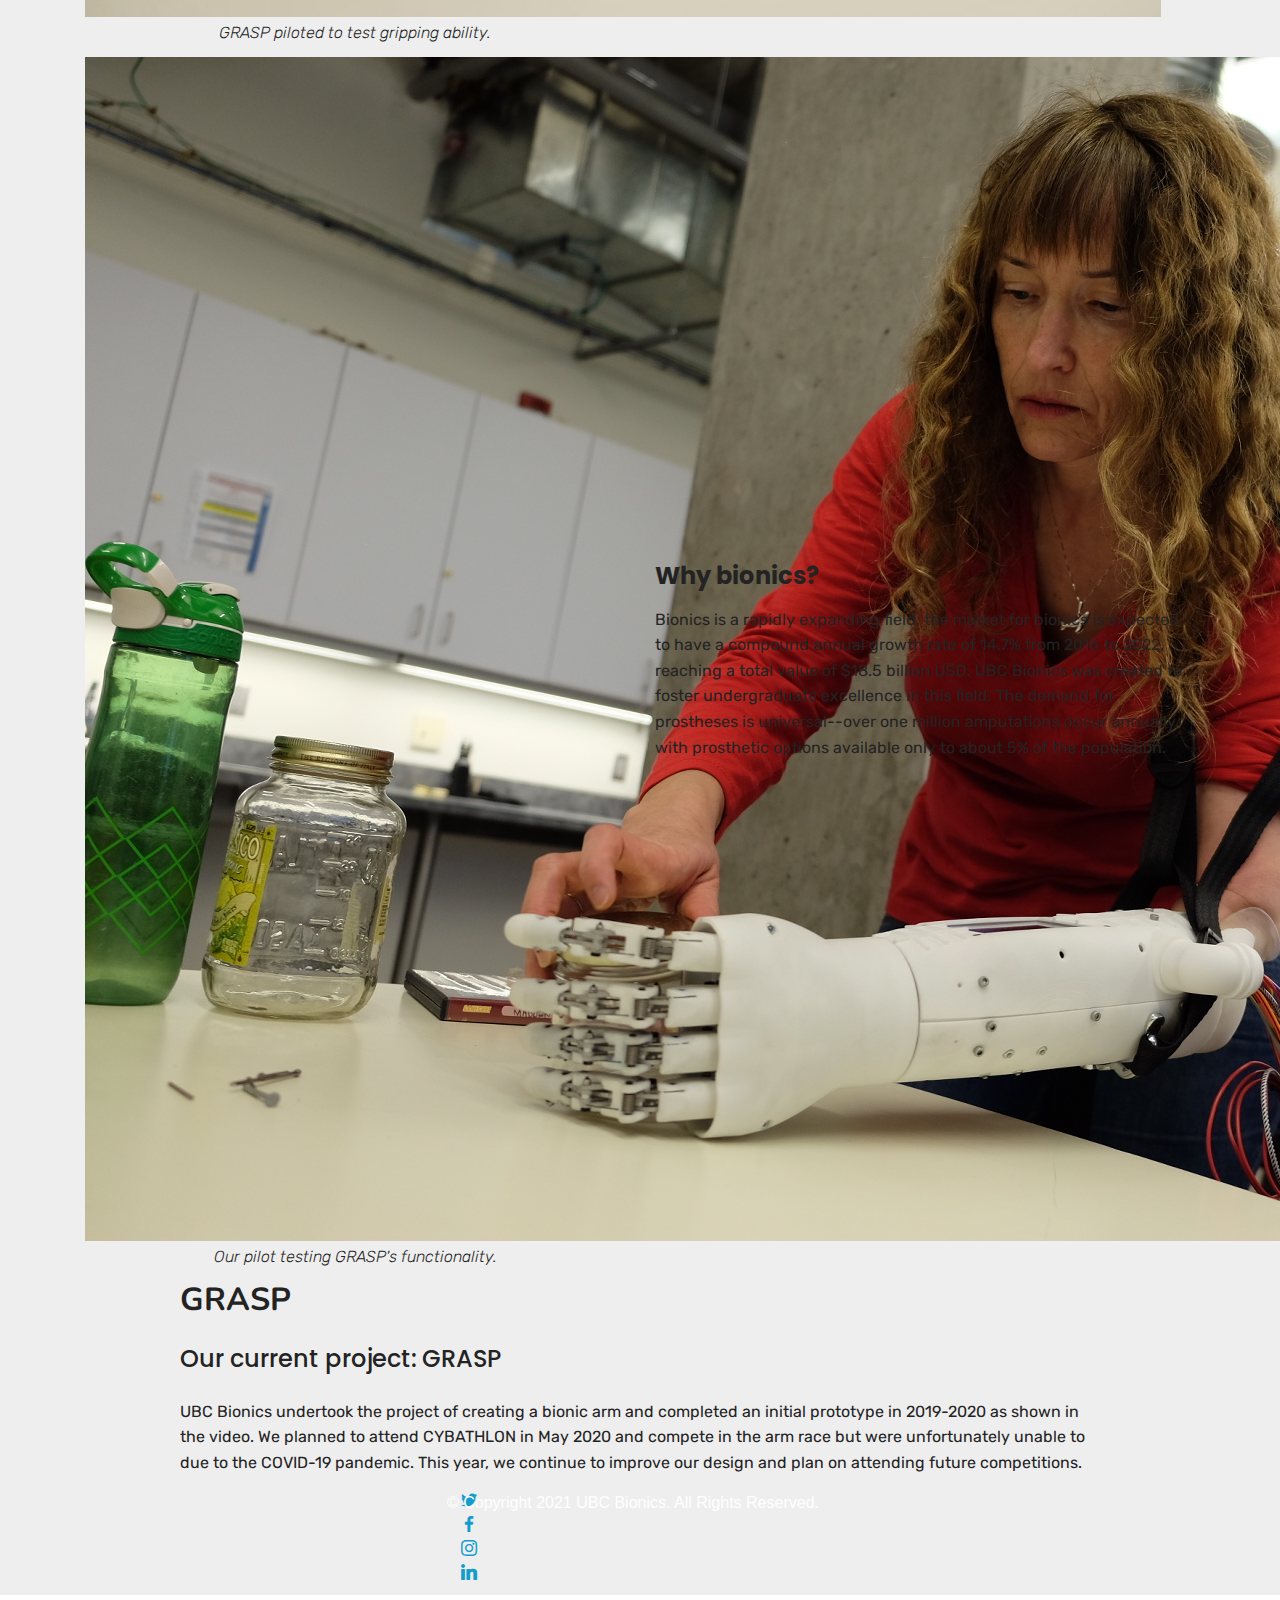
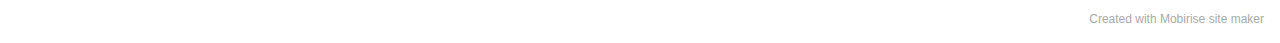
==== commit 473fce3d: "Fix Links" ====
--- a/index.html
+++ b/index.html
@@ -122,7 +122,7 @@
         <div class="row align-items-center">
             <div class="col-12 col-lg-6">
                 <div class="image-wrapper">
-                    <img src="assets/images/624669b9-b242-4840-8444-00ebbf5d0fd3-57908-00000fc983884c6e-1-948x632.jpeg" alt="Mobirise">
+                    <img src="assets/images/front4.jpeg" alt="Testing GRASP functionality">
                     <p class="mbr-description mbr-fonts-style pt-2 align-center display-4"><em>
                     Our pilot testing GRASP's functionality.</em></p>
                 </div>
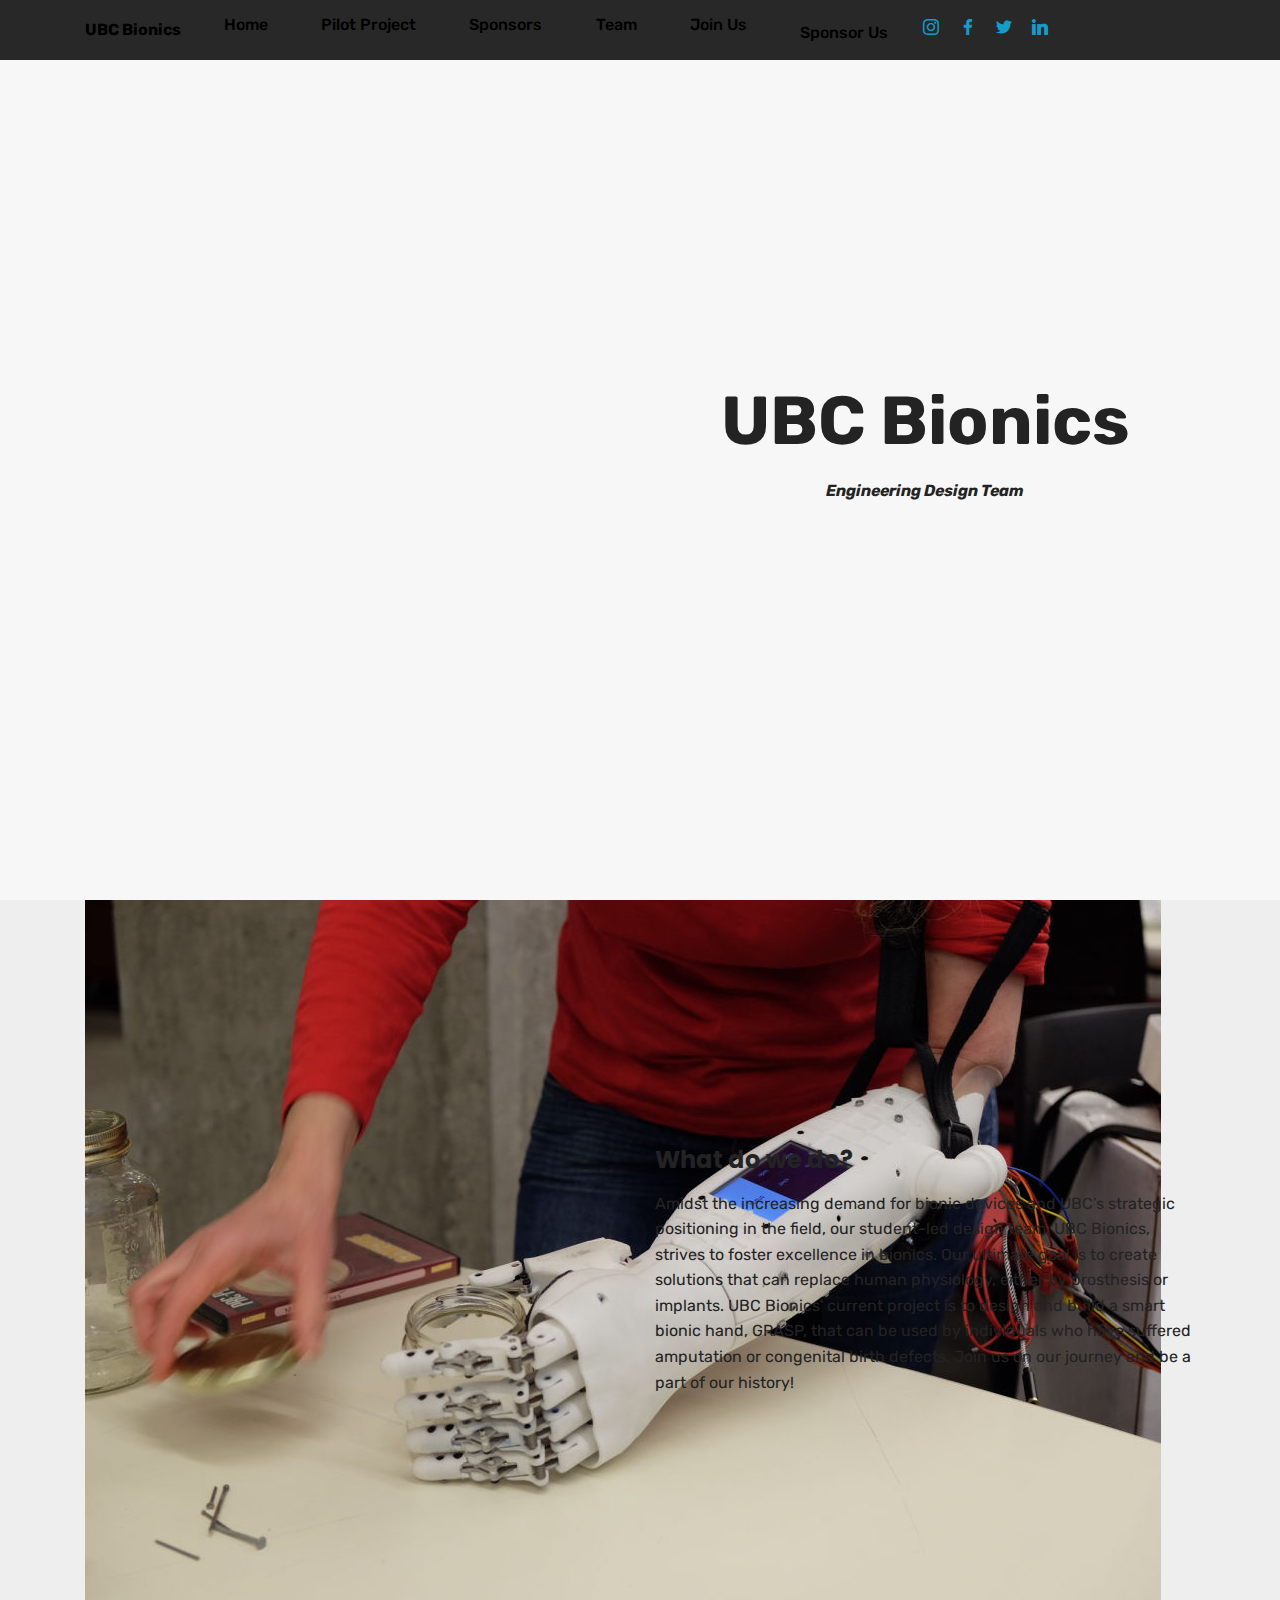
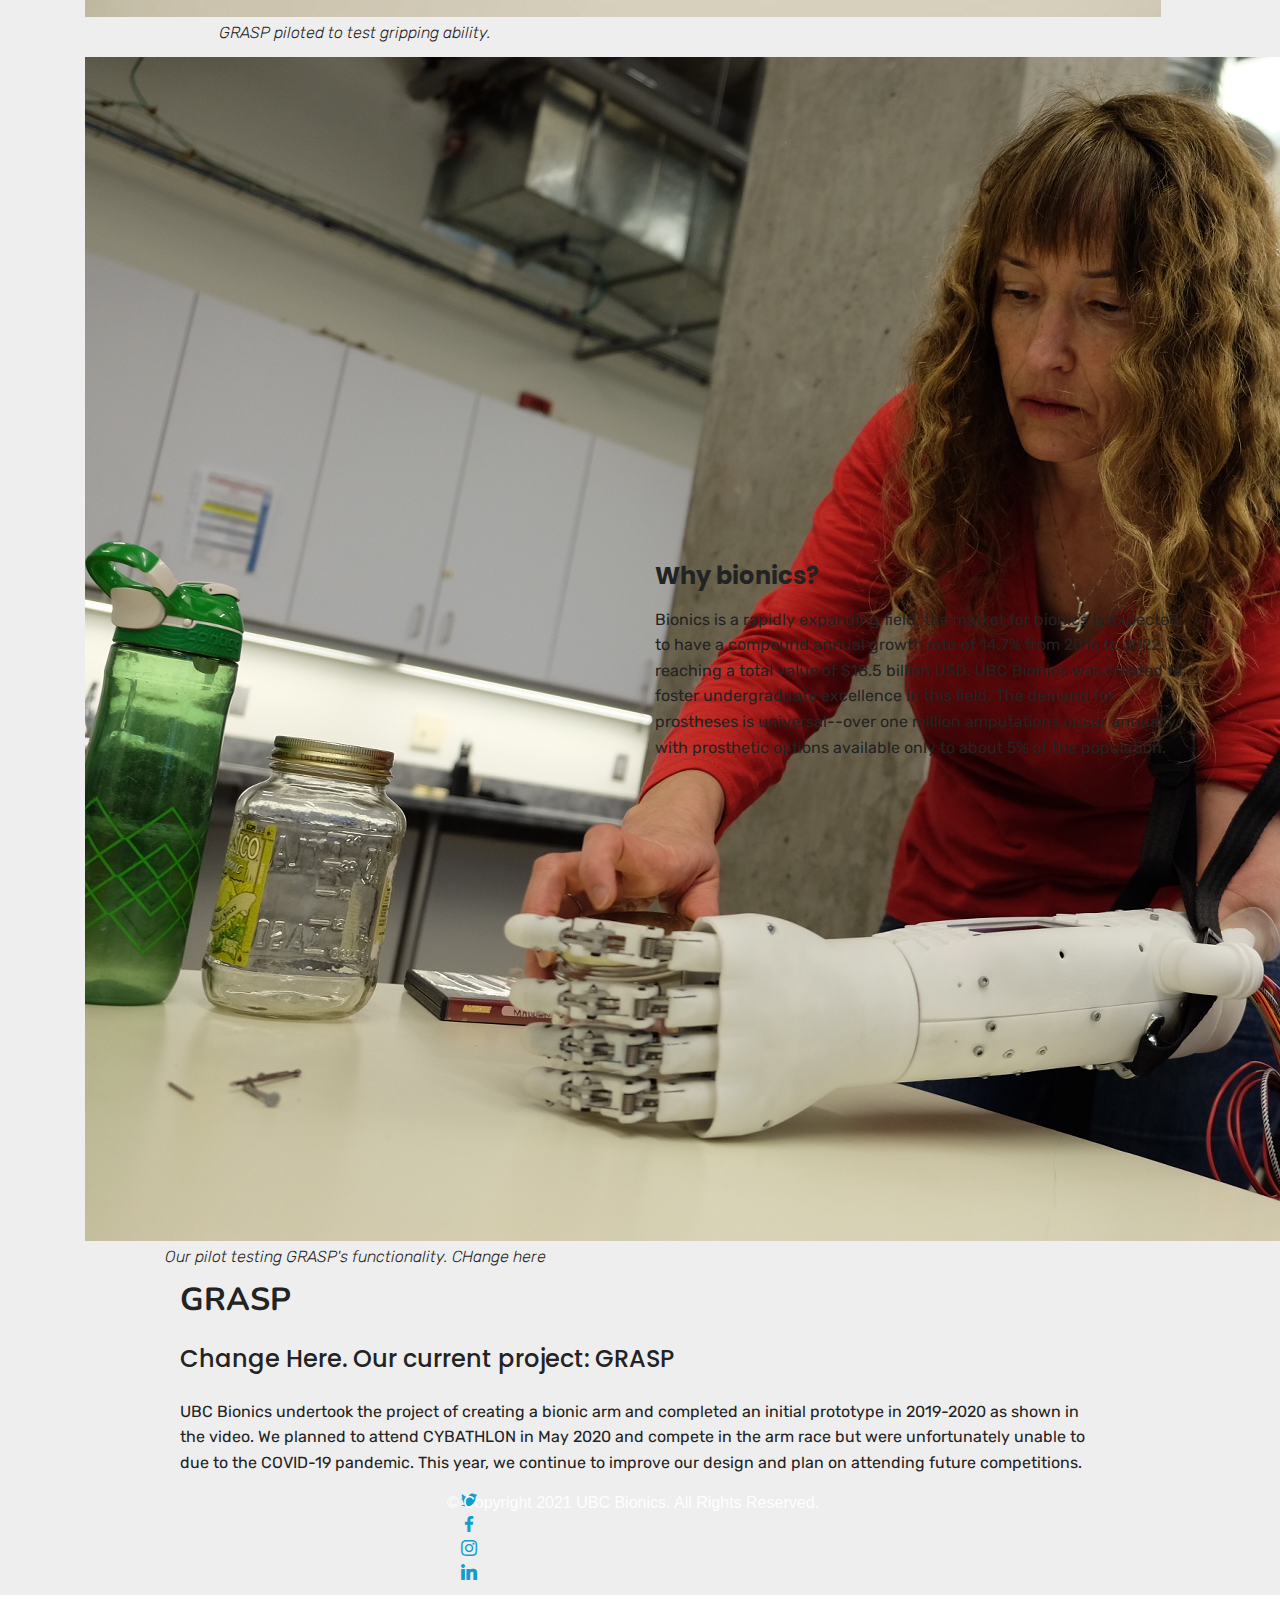
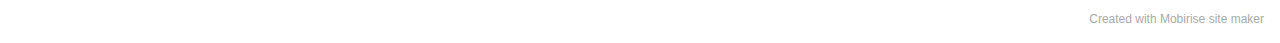
==== commit cf05bc47: "Change 2" ====
--- a/index.html
+++ b/index.html
@@ -124,7 +124,7 @@
                 <div class="image-wrapper">
                     <img src="assets/images/front4.jpeg" alt="Testing GRASP functionality">
                     <p class="mbr-description mbr-fonts-style pt-2 align-center display-4"><em>
-                    Our pilot testing GRASP's functionality.</em></p>
+                    Our pilot testing GRASP's functionality. CHange here</em></p>
                 </div>
             </div>
             <div class="col-12 col-lg">
@@ -146,7 +146,7 @@
             <div class="col-md-12 col-lg-10">
                 <h3 class="mbr-section-title mbr-fonts-style mb-4 display-2">
                     <strong>GRASP</strong></h3>
-                <h4 class="mbr-section-subtitle mbr-fonts-style mb-4 display-5">Our current project: GRASP</h4>
+                <h4 class="mbr-section-subtitle mbr-fonts-style mb-4 display-5">Change Here. Our current project: GRASP</h4>
                 <p class="mbr-text mbr-fonts-style display-7">
                     UBC Bionics undertook the project of creating a bionic arm and completed an initial prototype in 2019-2020 as shown in the video. We planned to attend CYBATHLON in May 2020 and compete in the arm race but were unfortunately unable to due to the COVID-19 pandemic. This year, we continue to improve our design and plan on attending future competitions. </p>
             </div>
